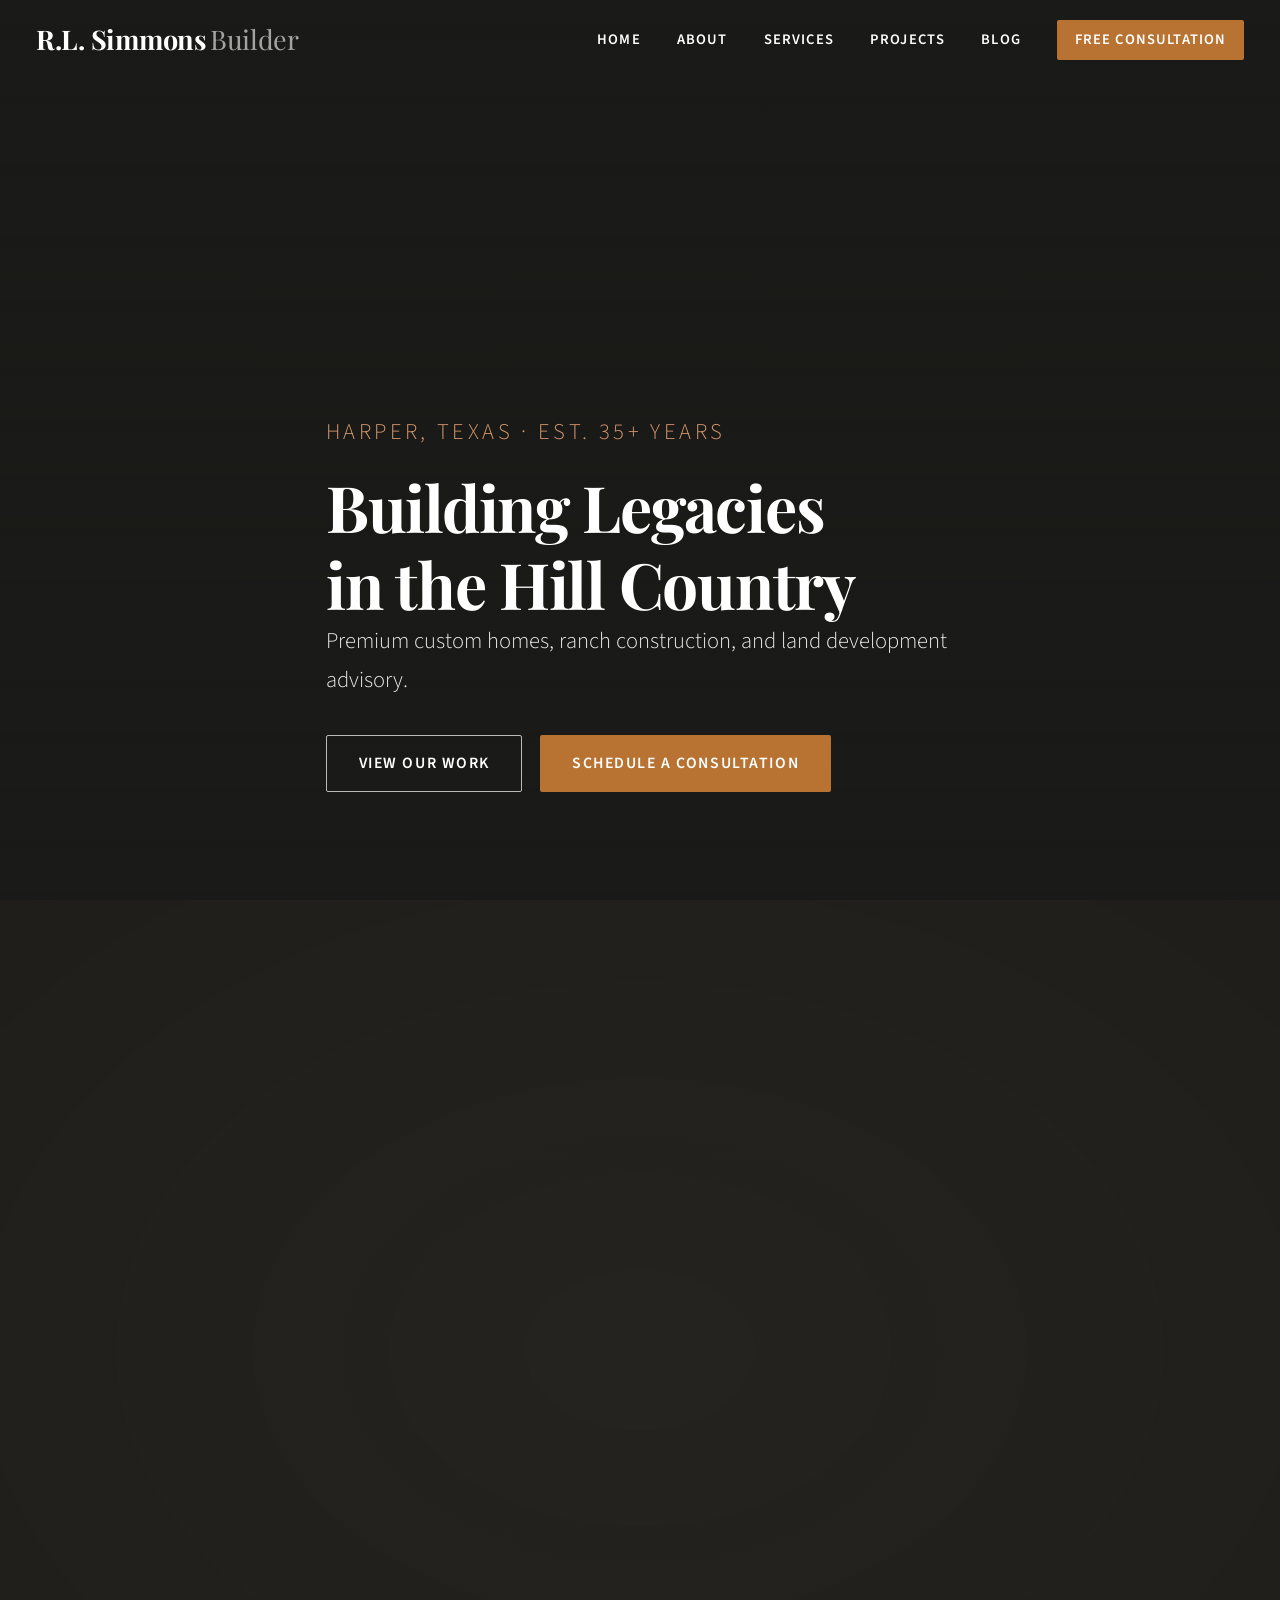
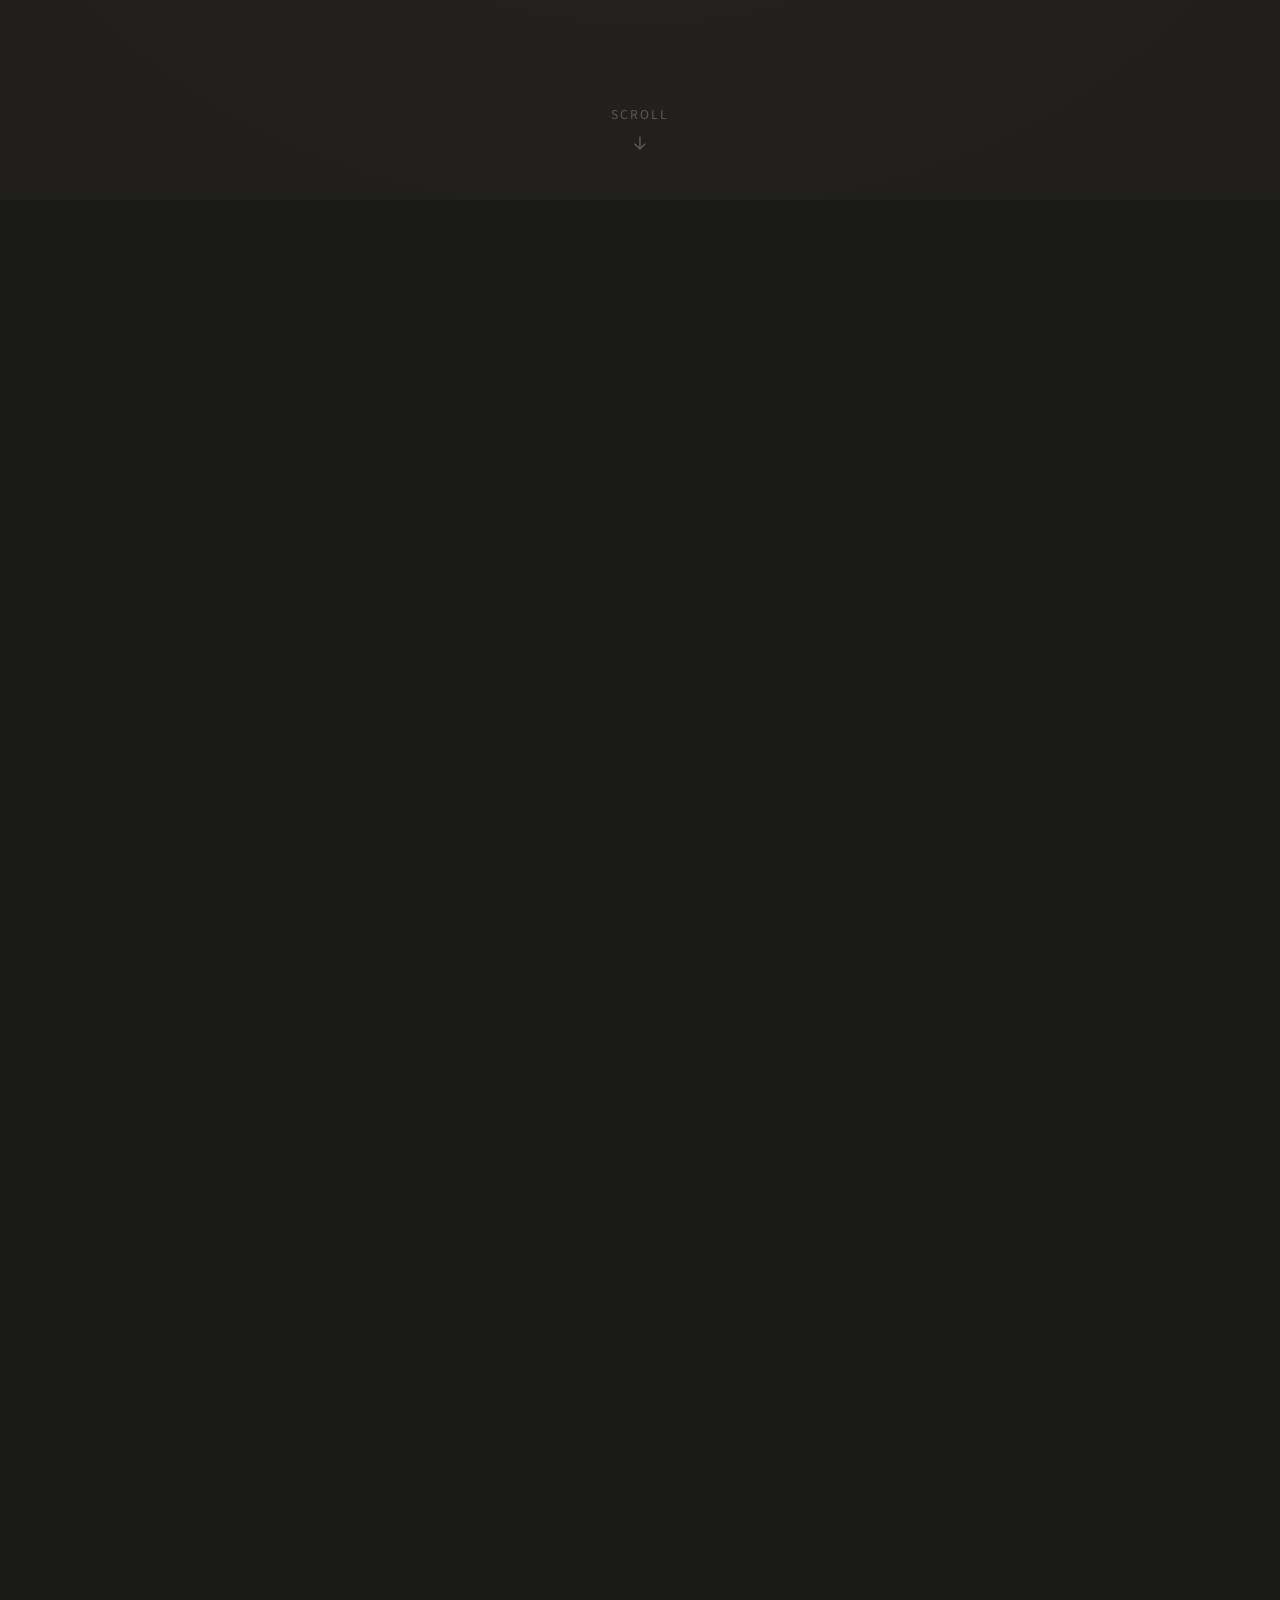
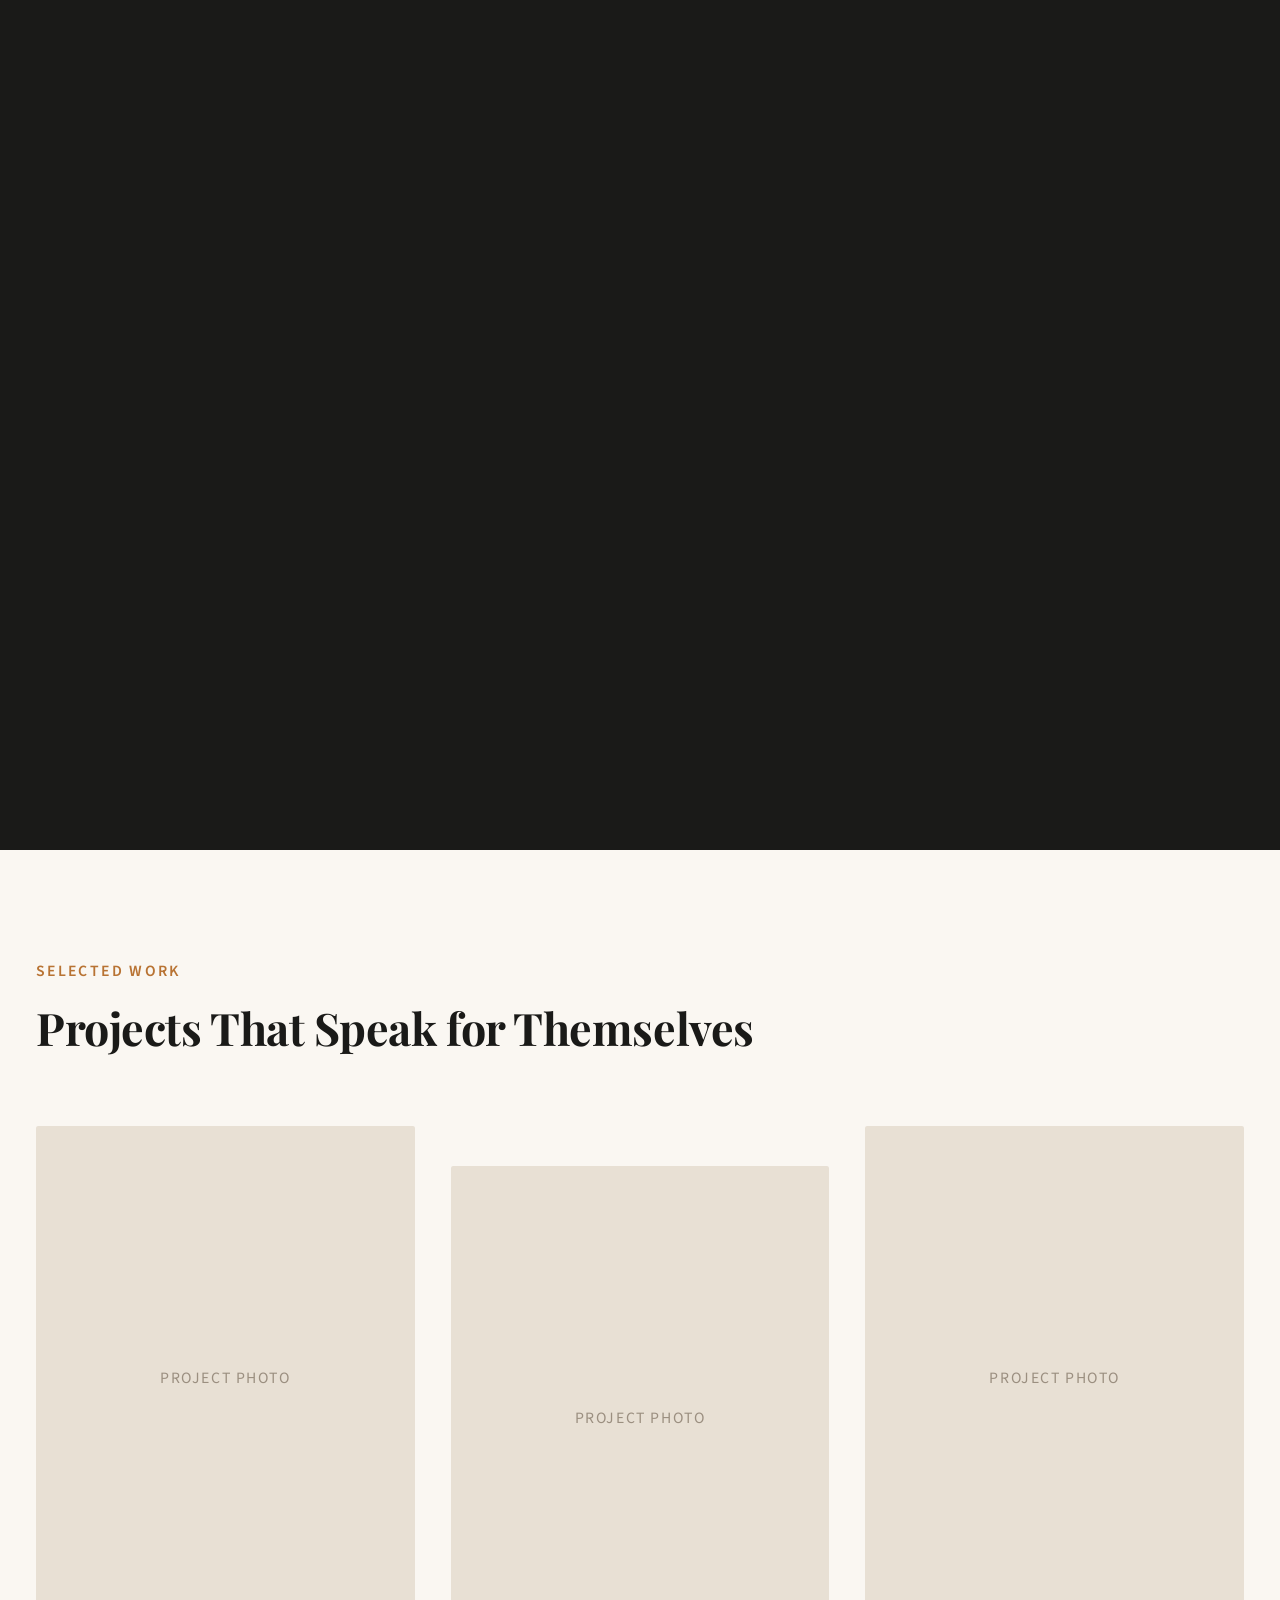
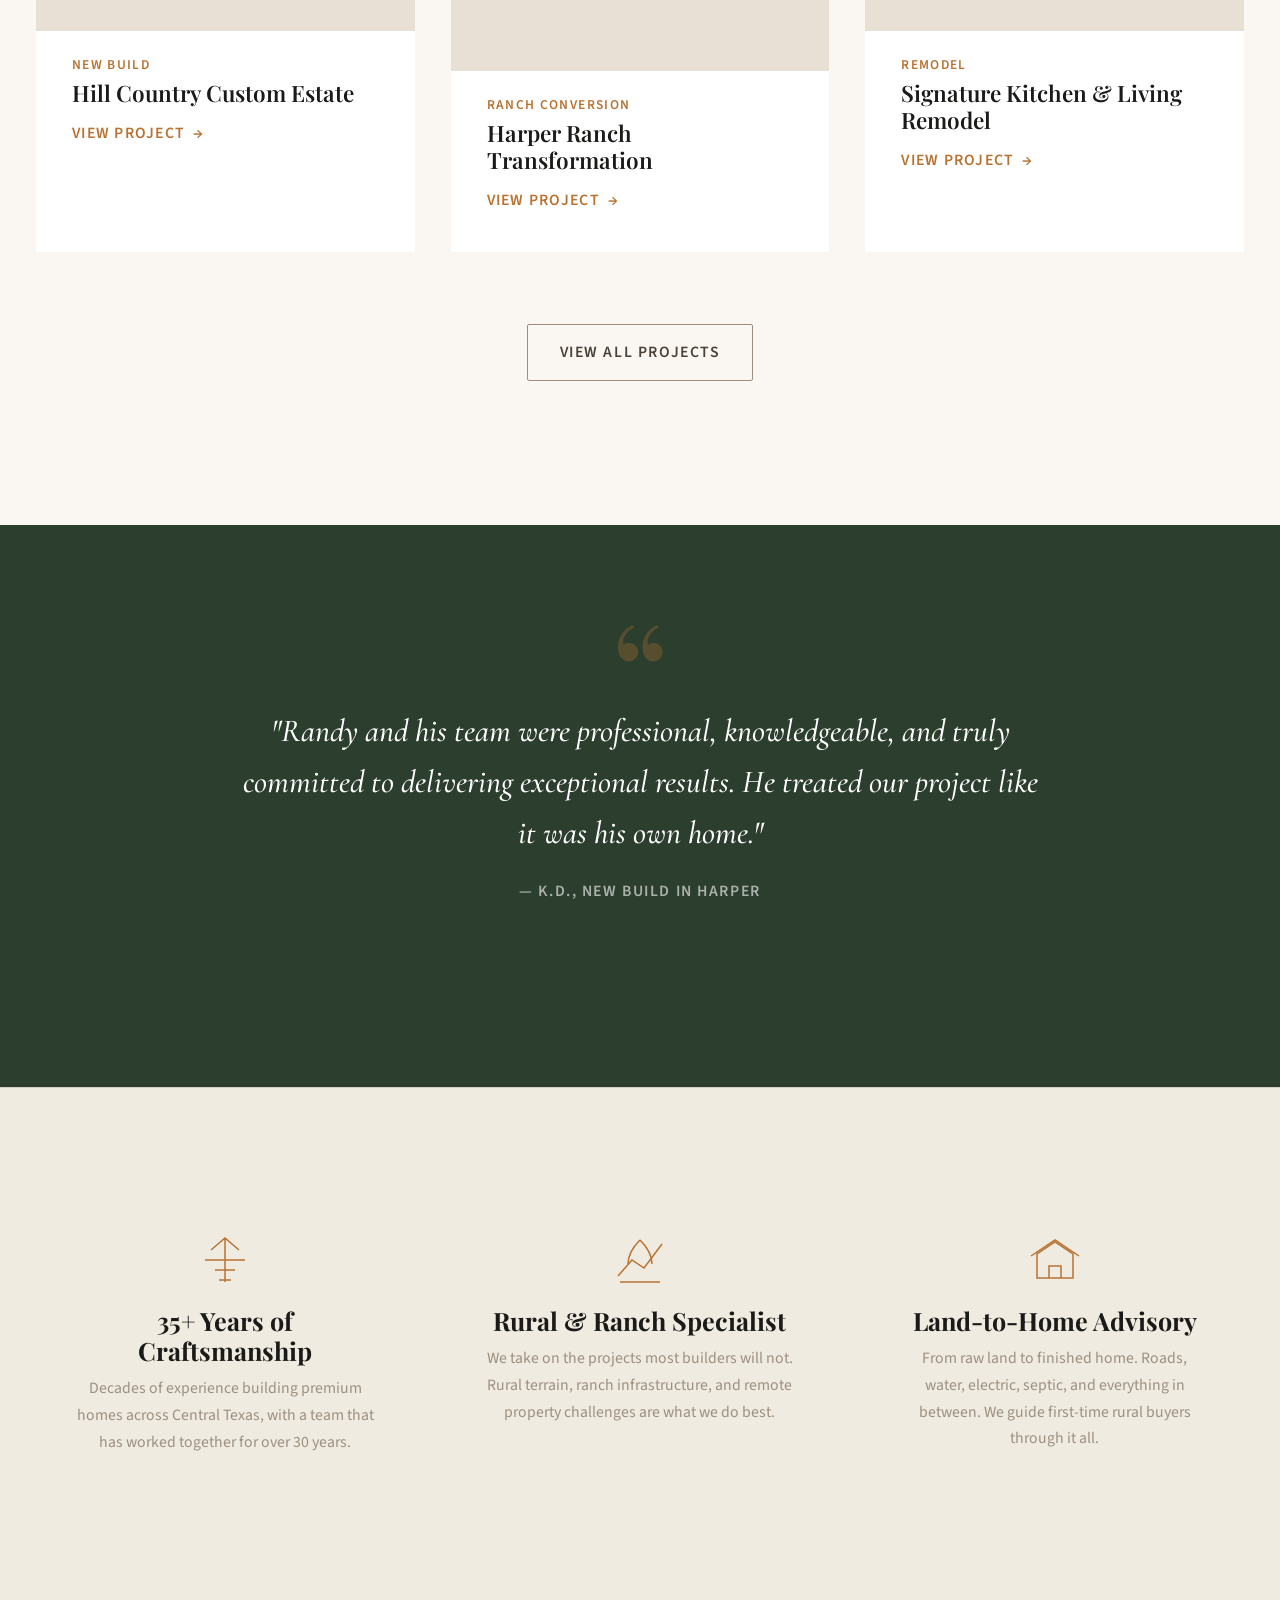
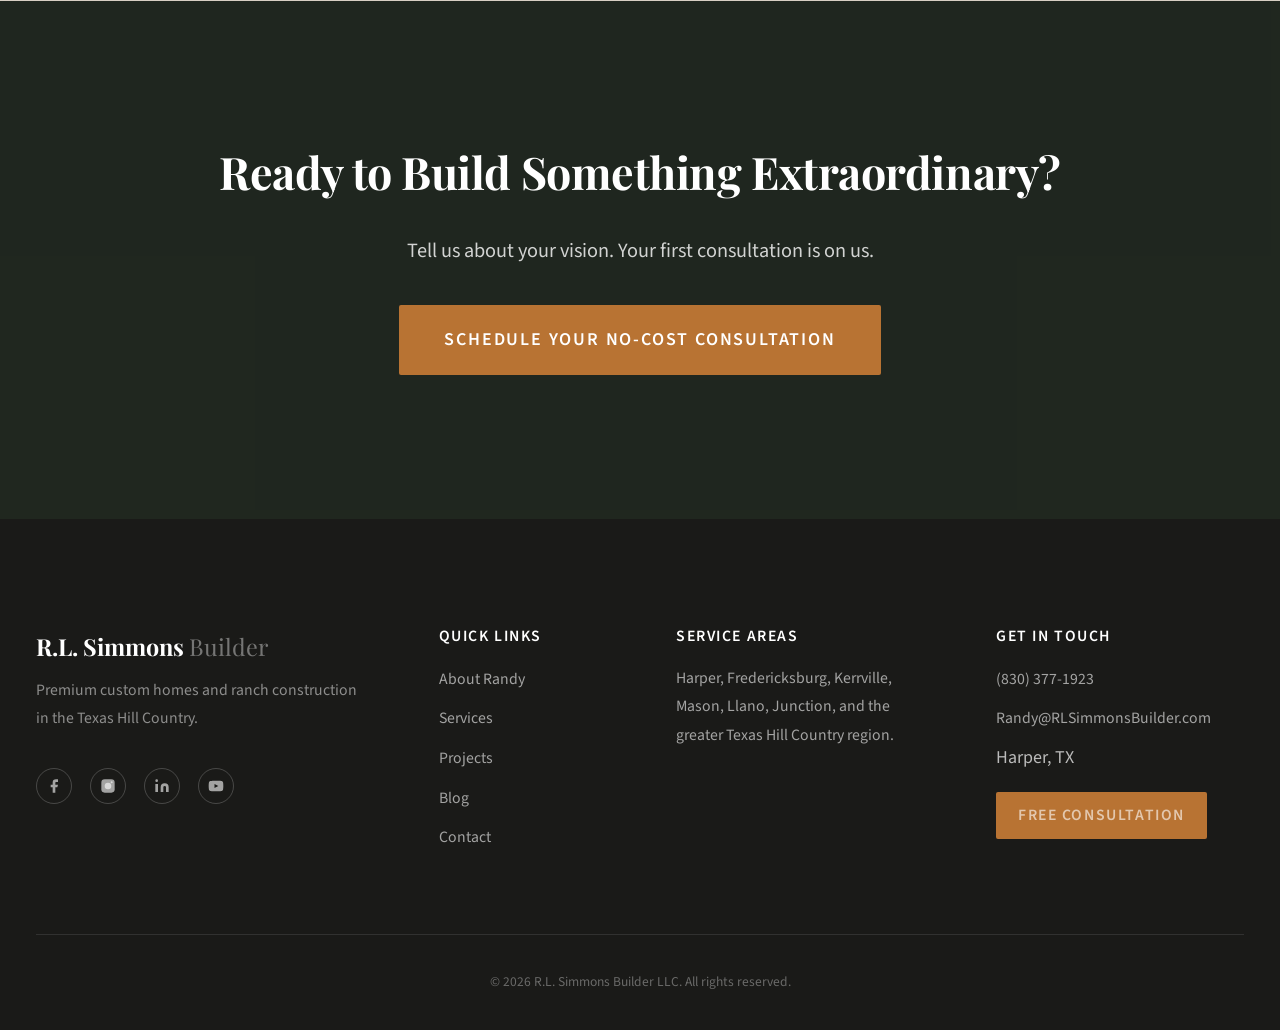
==== index.html @ aef72196 "Initial commit: Randy Simmons website" ====
<!DOCTYPE html>
<html lang="en">
<head>
  <meta charset="UTF-8">
  <meta name="viewport" content="width=device-width, initial-scale=1.0">
  <title>R.L. Simmons Builder | Premium Custom Homes in the Texas Hill Country</title>
  <meta name="description" content="R.L. Simmons Builder crafts premium custom homes, ranch construction, and land development in the Texas Hill Country. 35+ years of trusted craftsmanship. Schedule your free consultation.">

  <!-- CSS -->
  <link rel="stylesheet" href="css/variables.css">
  <link rel="stylesheet" href="css/layout.css">
  <link rel="stylesheet" href="css/components.css">
  <link rel="stylesheet" href="css/animations.css">
  <link rel="stylesheet" href="css/pages/home.css">
</head>
<body>

  <!-- Skip Link -->
  <a href="#main" class="skip-link">Skip to main content</a>

  <!-- ========== HEADER ========== -->
  <header class="site-header">
    <div class="header-inner">
      <a class="wordmark" href="index.html">R.L. Simmons<span class="wordmark-suffix">Builder</span></a>
      <nav class="main-nav" id="main-nav">
        <a href="index.html">Home</a>
        <a href="about.html">About</a>
        <a href="services.html">Services</a>
        <a href="projects.html">Projects</a>
        <a href="blog.html">Blog</a>
        <a href="contact.html" class="nav-cta">Free Consultation</a>
      </nav>
      <button class="hamburger" id="hamburger" aria-label="Menu">
        <span></span><span></span><span></span>
      </button>
    </div>
  </header>

  <!-- ========== MAIN ========== -->
  <main id="main">

    <!-- === HERO === -->
    <section class="hero hero--parallax" style="background-image: url('images/hero/home-hero.jpg'); background-color: var(--charcoal);">
      <div class="hero__overlay"></div>
      <div class="hero__content container">
        <p class="eyebrow hero-animate hero-animate--1">Harper, Texas · Est. 35+ Years</p>
        <h1 class="hero-animate hero-animate--2">Building Legacies<br>in the Hill Country</h1>
        <p class="hero-animate hero-animate--3">Premium custom homes, ranch construction, and land development advisory.</p>
        <div class="flex flex--gap-sm hero-animate hero-animate--4" style="margin-top: var(--space-md);">
          <a href="projects.html" class="btn btn--outline">View Our Work</a>
          <a href="contact.html" class="btn btn--primary">Schedule a Consultation</a>
        </div>
      </div>
    </section>

    <!-- === QUESTION SCROLL === -->
    <section class="questions-scroll">
      <div class="questions-scroll__sticky">
        <div class="questions-scroll__bg" style="background-image: url('images/hero/landscape.jpg'); background-color: var(--aged-iron);"></div>
        <div class="questions-scroll__overlay"></div>

        <!-- Question 1 -->
        <div class="question-item">
          <span class="question-item__label">For the Homeowner</span>
          <p class="question-item__text">Do you need a custom home built in the Kerrville or Fredericksburg area that captures your personal vision and Hill Country character?</p>
        </div>

        <!-- Question 2 -->
        <div class="question-item">
          <span class="question-item__label">For the Ranch Owner</span>
          <p class="question-item__text">Are you searching for a builder who understands and thrives on the challenges of rural and ranch construction?</p>
        </div>

        <!-- Question 3 -->
        <div class="question-item">
          <span class="question-item__label">For the Visionary</span>
          <p class="question-item__text">Do you need to convert existing ranch or rural structures into a personal style statement without losing the character of your property?</p>
        </div>

        <!-- Question 4 -->
        <div class="question-item">
          <span class="question-item__label">For the First-Time Buyer</span>
          <p class="question-item__text">Are you needing someone to walk with you through the entire process of land development, from roads and water to the home itself?</p>
        </div>

        <!-- Question 5 -->
        <div class="question-item">
          <span class="question-item__label">For the Unconventional</span>
          <p class="question-item__text">Do you need someone with the vision and skill to work with unique construction materials and integrate your home into the native landscape?</p>
        </div>

        <!-- Final CTA -->
        <div class="question-item question-item--cta">
          <p class="question-item__text">If you said yes to any of these, you need to talk to Randy.</p>
          <a href="contact.html" class="btn btn--primary btn--lg">Schedule Your Free Consultation</a>
        </div>

        <!-- Scroll hint (visible at start) -->
        <div class="questions-scroll__hint">
          <span>Scroll</span>
          <svg width="20" height="20" viewBox="0 0 20 20" fill="none">
            <path d="M10 4 L10 16 M5 11 L10 16 L15 11" stroke="rgba(255,255,255,0.5)" stroke-width="1.5" stroke-linecap="round" stroke-linejoin="round"/>
          </svg>
        </div>
      </div>
    </section>

    <!-- === FEATURED PROJECTS === -->
    <section class="featured-projects section" style="background: var(--warm-white);">
      <div class="container">
        <p class="eyebrow reveal">Selected Work</p>
        <h2 class="reveal reveal-delay-1" style="margin-top: 0.3em;">Projects That Speak for Themselves</h2>

        <div class="featured-projects__grid">
          <!-- Project 1 -->
          <a href="projects.html" class="card featured-project-card reveal reveal-delay-1">
            <div class="card__image img-zoom">
              <div class="placeholder-img" style="aspect-ratio: 3/4;">Project Photo</div>
            </div>
            <div class="card__body">
              <span class="card__label">New Build</span>
              <h3 class="card__title">Hill Country Custom Estate</h3>
              <span class="link-arrow">View Project</span>
            </div>
          </a>

          <!-- Project 2 -->
          <a href="projects.html" class="card featured-project-card reveal reveal-delay-2">
            <div class="card__image img-zoom">
              <div class="placeholder-img" style="aspect-ratio: 3/4;">Project Photo</div>
            </div>
            <div class="card__body">
              <span class="card__label">Ranch Conversion</span>
              <h3 class="card__title">Harper Ranch Transformation</h3>
              <span class="link-arrow">View Project</span>
            </div>
          </a>

          <!-- Project 3 -->
          <a href="projects.html" class="card featured-project-card reveal reveal-delay-3">
            <div class="card__image img-zoom">
              <div class="placeholder-img" style="aspect-ratio: 3/4;">Project Photo</div>
            </div>
            <div class="card__body">
              <span class="card__label">Remodel</span>
              <h3 class="card__title">Signature Kitchen &amp; Living Remodel</h3>
              <span class="link-arrow">View Project</span>
            </div>
          </a>
        </div>

        <div class="text-center" style="margin-top: var(--space-lg);">
          <a href="projects.html" class="btn btn--outline-dark">View All Projects</a>
        </div>
      </div>
    </section>

    <!-- === TESTIMONIAL === -->
    <section class="section section--moss">
      <div class="container">
        <div class="pull-quote reveal">
          <blockquote>"Randy and his team were professional, knowledgeable, and truly committed to delivering exceptional results. He treated our project like it was his own home."</blockquote>
          <cite>— K.D., New Build in Harper</cite>
        </div>
      </div>
    </section>

    <!-- === TRUST SIGNALS === -->
    <section class="trust-section section--parchment">
      <div class="container">
        <div class="grid grid--3">

          <div class="trust-item reveal">
            <div class="trust-item__icon">
              <svg viewBox="0 0 56 56" xmlns="http://www.w3.org/2000/svg">
                <path d="M28 6 L28 50 M14 18 L28 6 L42 18 M8 28 L48 28 M18 38 L38 38 M22 48 L34 48"/>
              </svg>
            </div>
            <h4>35+ Years of Craftsmanship</h4>
            <p>Decades of experience building premium homes across Central Texas, with a team that has worked together for over 30 years.</p>
          </div>

          <div class="trust-item reveal reveal-delay-1">
            <div class="trust-item__icon">
              <svg viewBox="0 0 56 56" xmlns="http://www.w3.org/2000/svg">
                <path d="M6 44 L20 28 L32 36 L50 12 M8 50 L48 50 M28 8 Q16 20 16 32 M28 8 Q40 20 40 32"/>
              </svg>
            </div>
            <h4>Rural &amp; Ranch Specialist</h4>
            <p>We take on the projects most builders will not. Rural terrain, ranch infrastructure, and remote property challenges are what we do best.</p>
          </div>

          <div class="trust-item reveal reveal-delay-2">
            <div class="trust-item__icon">
              <svg viewBox="0 0 56 56" xmlns="http://www.w3.org/2000/svg">
                <path d="M10 46 L10 22 L28 10 L46 22 L46 46 Z M22 46 L22 34 L34 34 L34 46 M4 24 L28 8 L52 24"/>
              </svg>
            </div>
            <h4>Land-to-Home Advisory</h4>
            <p>From raw land to finished home. Roads, water, electric, septic, and everything in between. We guide first-time rural buyers through it all.</p>
          </div>

        </div>
      </div>
    </section>

    <!-- === FINAL CTA === -->
    <section class="parallax-section home-cta" style="background-image: url('images/hero/cta-bg.jpg'); background-color: var(--deep-moss);">
      <div class="parallax-section__overlay"></div>
      <div class="parallax-section__content container reveal">
        <h2>Ready to Build Something Extraordinary?</h2>
        <p style="color: rgba(255,255,255,0.8); margin-bottom: var(--space-md); font-size: var(--text-lg);">Tell us about your vision. Your first consultation is on us.</p>
        <a href="contact.html" class="btn btn--primary btn--lg">Schedule Your No-Cost Consultation</a>
      </div>
    </section>

  </main>

  <!-- ========== FOOTER ========== -->
  <footer class="site-footer">
    <div class="container">
      <div class="footer-grid">

        <!-- Col 1: Brand -->
        <div class="footer-col">
          <div class="footer-wordmark">R.L. Simmons <span>Builder</span></div>
          <p class="footer-tagline">Premium custom homes and ranch construction in the Texas Hill Country.</p>
          <div class="social-links">
            <a href="#" aria-label="Facebook">
              <svg viewBox="0 0 24 24"><path d="M18 2h-3a5 5 0 00-5 5v3H7v4h3v8h4v-8h3l1-4h-4V7a1 1 0 011-1h3z"/></svg>
            </a>
            <a href="#" aria-label="Instagram">
              <svg viewBox="0 0 24 24"><rect x="2" y="2" width="20" height="20" rx="5"/><circle cx="12" cy="12" r="5"/><circle cx="17.5" cy="6.5" r="1.5"/></svg>
            </a>
            <a href="#" aria-label="LinkedIn">
              <svg viewBox="0 0 24 24"><path d="M16 8a6 6 0 016 6v7h-4v-7a2 2 0 00-4 0v7h-4v-7a6 6 0 016-6zM2 9h4v12H2zM4 2a2 2 0 110 4 2 2 0 010-4z"/></svg>
            </a>
            <a href="#" aria-label="YouTube">
              <svg viewBox="0 0 24 24"><path d="M22.54 6.42a2.78 2.78 0 00-1.94-2C18.88 4 12 4 12 4s-6.88 0-8.6.46a2.78 2.78 0 00-1.94 2A29 29 0 001 12a29 29 0 00.46 5.58 2.78 2.78 0 001.94 2C5.12 20 12 20 12 20s6.88 0 8.6-.46a2.78 2.78 0 001.94-2A29 29 0 0023 12a29 29 0 00-.46-5.58zM9.75 15.02V8.98L15.5 12l-5.75 3.02z"/></svg>
            </a>
          </div>
        </div>

        <!-- Col 2: Quick Links -->
        <div class="footer-col">
          <h4>Quick Links</h4>
          <ul>
            <li><a href="about.html">About Randy</a></li>
            <li><a href="services.html">Services</a></li>
            <li><a href="projects.html">Projects</a></li>
            <li><a href="blog.html">Blog</a></li>
            <li><a href="contact.html">Contact</a></li>
          </ul>
        </div>

        <!-- Col 3: Service Areas -->
        <div class="footer-col">
          <h4>Service Areas</h4>
          <p>Harper, Fredericksburg, Kerrville, Mason, Llano, Junction, and the greater Texas Hill Country region.</p>
        </div>

        <!-- Col 4: Contact -->
        <div class="footer-col">
          <h4>Get in Touch</h4>
          <ul>
            <li><a href="tel:8303771923">(830) 377-1923</a></li>
            <li><a href="mailto:Randy@RLSimmonsBuilder.com">Randy@RLSimmonsBuilder.com</a></li>
            <li>Harper, TX</li>
          </ul>
          <div style="margin-top: var(--space-sm);">
            <a href="contact.html" class="btn btn--primary btn--sm">Free Consultation</a>
          </div>
        </div>

      </div>

      <div class="footer-bottom">
        <p>&copy; 2026 R.L. Simmons Builder LLC. All rights reserved.</p>
      </div>
    </div>
  </footer>

  <!-- Scripts -->
  <script src="js/main.js"></script>
</body>
</html>
---- css/variables.css ----
/* ============================================
   R.L. SIMMONS BUILDER — Design Tokens & Base
   ============================================ */

/* --- Google Fonts Import --- */
@import url('https://fonts.googleapis.com/css2?family=Playfair+Display:ital,wght@0,400;0,600;0,700;0,800;1,400;1,700&family=Source+Sans+3:ital,wght@0,300;0,400;0,600;0,700;1,400&family=Cormorant+Garamond:ital,wght@0,400;0,500;0,600;1,400;1,500;1,600&display=swap');

/* --- Color Palette --- */
:root {
  --deep-moss:     #2C3E2D;
  --deep-moss-rgb: 44, 62, 45;
  --limestone:     #E8E0D4;
  --limestone-rgb: 232, 224, 212;
  --aged-iron:     #4A4238;
  --aged-iron-rgb: 74, 66, 56;
  --copper:        #B87333;
  --copper-light:  #D4956B;
  --copper-rgb:    184, 115, 51;
  --warm-white:    #FAF7F2;
  --warm-white-rgb:250, 247, 242;
  --creek-stone:   #9B8F80;
  --creek-stone-rgb:155, 143, 128;
  --charcoal:      #1A1A18;
  --charcoal-rgb:  26, 26, 24;
  --sage:          #7A8B6F;
  --parchment:     #F0EBE0;
  --parchment-rgb: 240, 235, 224;

  /* --- Typography --- */
  --font-display: 'Playfair Display', Georgia, serif;
  --font-body:    'Source Sans 3', 'Segoe UI', sans-serif;
  --font-accent:  'Cormorant Garamond', Georgia, serif;

  --text-base:    18px;
  --text-sm:      0.875rem;
  --text-xs:      0.75rem;
  --text-lg:      1.125rem;
  --text-xl:      1.25rem;
  --line-height:  1.7;

  /* --- Spacing --- */
  --space-xs:   0.5rem;
  --space-sm:   1rem;
  --space-md:   2rem;
  --space-lg:   4rem;
  --space-xl:   6rem;
  --space-2xl:  8rem;

  /* --- Layout --- */
  --container-max: 1280px;
  --container-narrow: 900px;
  --header-height: 80px;

  /* --- Transitions --- */
  --ease-out:    cubic-bezier(0.25, 0.46, 0.45, 0.94);
  --ease-in-out: cubic-bezier(0.42, 0, 0.58, 1);
  --transition-fast:   0.2s var(--ease-out);
  --transition-medium: 0.4s var(--ease-out);
  --transition-slow:   0.7s var(--ease-out);

  /* --- Borders & Shadows --- */
  --border-subtle: 1px solid rgba(var(--creek-stone-rgb), 0.3);
  --shadow-sm:  0 2px 8px rgba(var(--charcoal-rgb), 0.06);
  --shadow-md:  0 4px 20px rgba(var(--charcoal-rgb), 0.1);
  --shadow-lg:  0 8px 40px rgba(var(--charcoal-rgb), 0.15);
}

/* --- CSS Reset --- */
*, *::before, *::after {
  box-sizing: border-box;
  margin: 0;
  padding: 0;
}

html {
  font-size: var(--text-base);
  scroll-behavior: smooth;
  -webkit-font-smoothing: antialiased;
  -moz-osx-font-smoothing: grayscale;
}

body {
  font-family: var(--font-body);
  font-weight: 400;
  line-height: var(--line-height);
  color: var(--aged-iron);
  background-color: var(--warm-white);
  overflow-x: hidden;
}

body.nav-open,
body.modal-open {
  overflow: hidden;
}

img {
  max-width: 100%;
  height: auto;
  display: block;
}

a {
  color: inherit;
  text-decoration: none;
}

button {
  font-family: inherit;
  cursor: pointer;
  border: none;
  background: none;
}

ul, ol {
  list-style: none;
}

/* --- Base Typography --- */
h1, h2, h3, h4 {
  font-family: var(--font-display);
  font-weight: 700;
  line-height: 1.2;
  color: var(--charcoal);
}

h1 {
  font-size: clamp(2.5rem, 5vw, 4.5rem);
  letter-spacing: -0.02em;
}

h2 {
  font-size: clamp(1.8rem, 3.5vw, 3rem);
  letter-spacing: -0.01em;
}

h3 {
  font-size: clamp(1.3rem, 2.5vw, 1.8rem);
}

h4 {
  font-size: clamp(1.1rem, 2vw, 1.4rem);
}

p {
  margin-bottom: 1em;
}

p:last-child {
  margin-bottom: 0;
}

.eyebrow {
  font-family: var(--font-body);
  font-size: var(--text-sm);
  font-weight: 600;
  text-transform: uppercase;
  letter-spacing: 0.15em;
  color: var(--copper);
}

.accent-text {
  font-family: var(--font-accent);
  font-style: italic;
  font-weight: 500;
}

/* --- Selection --- */
::selection {
  background-color: rgba(var(--copper-rgb), 0.2);
  color: var(--charcoal);
}

/* --- Scrollbar (webkit) --- */
::-webkit-scrollbar {
  width: 8px;
}

::-webkit-scrollbar-track {
  background: var(--parchment);
}

::-webkit-scrollbar-thumb {
  background: var(--creek-stone);
  border-radius: 4px;
}

::-webkit-scrollbar-thumb:hover {
  background: var(--aged-iron);
}

/* --- Skip Link (accessibility) --- */
.skip-link {
  position: absolute;
  top: -100%;
  left: 50%;
  transform: translateX(-50%);
  background: var(--deep-moss);
  color: white;
  padding: var(--space-xs) var(--space-sm);
  z-index: 10000;
  font-size: var(--text-sm);
  border-radius: 0 0 4px 4px;
}

.skip-link:focus {
  top: 0;
}

@media (max-width: 767px) {
  :root {
    --text-base: 16px;
    --header-height: 64px;
  }
}
---- css/layout.css ----
/* ============================================
   R.L. SIMMONS BUILDER — Layout System
   ============================================ */

/* --- Containers --- */
.container {
  width: 100%;
  max-width: var(--container-max);
  margin: 0 auto;
  padding: 0 var(--space-md);
}

.container--narrow {
  max-width: var(--container-narrow);
}

/* --- Section Spacing --- */
.section {
  padding: var(--space-xl) 0;
}

.section--lg {
  padding: var(--space-2xl) 0;
}

.section--parchment {
  background-color: var(--parchment);
}

.section--moss {
  background-color: var(--deep-moss);
  color: white;
}

.section--moss h2,
.section--moss h3,
.section--moss h4 {
  color: white;
}

.section--moss .eyebrow {
  color: var(--copper-light);
}

.section--charcoal {
  background-color: var(--charcoal);
  color: rgba(255, 255, 255, 0.85);
}

.section--charcoal h2,
.section--charcoal h3 {
  color: white;
}

/* --- Grid --- */
.grid {
  display: grid;
  gap: var(--space-md);
}

.grid--2 {
  grid-template-columns: 1fr;
}

.grid--3 {
  grid-template-columns: 1fr;
}

.grid--4 {
  grid-template-columns: 1fr;
}

@media (min-width: 768px) {
  .grid--2 {
    grid-template-columns: repeat(2, 1fr);
  }

  .grid--3 {
    grid-template-columns: repeat(2, 1fr);
  }

  .grid--4 {
    grid-template-columns: repeat(2, 1fr);
  }
}

@media (min-width: 1024px) {
  .grid--3 {
    grid-template-columns: repeat(3, 1fr);
  }

  .grid--4 {
    grid-template-columns: repeat(4, 1fr);
  }
}

/* --- Flex Utilities --- */
.flex {
  display: flex;
}

.flex--center {
  align-items: center;
  justify-content: center;
}

.flex--between {
  align-items: center;
  justify-content: space-between;
}

.flex--gap-sm {
  gap: var(--space-sm);
}

.flex--gap-md {
  gap: var(--space-md);
}

/* --- Two-Column Layout (alternating content) --- */
.split {
  display: grid;
  grid-template-columns: 1fr;
  gap: var(--space-lg);
  align-items: center;
}

@media (min-width: 768px) {
  .split {
    grid-template-columns: 1fr 1fr;
  }

  .split--reverse .split__media {
    order: 2;
  }

  .split--reverse .split__content {
    order: 1;
  }

  .split--55-45 {
    grid-template-columns: 55% 1fr;
  }

  .split--45-55 {
    grid-template-columns: 1fr 55%;
  }
}

.split__media {
  position: relative;
  overflow: hidden;
}

.split__content {
  padding: var(--space-md) 0;
}

/* --- Hero Sections --- */
.hero {
  position: relative;
  display: flex;
  align-items: flex-end;
  min-height: 100vh;
  padding: var(--space-2xl) 0 var(--space-xl);
  background-size: cover;
  background-position: center;
  background-repeat: no-repeat;
  overflow: hidden;
}

.hero--short {
  min-height: 60vh;
}

.hero--shorter {
  min-height: 50vh;
}

.hero--shortest {
  min-height: 40vh;
  align-items: center;
}

.hero__overlay {
  position: absolute;
  inset: 0;
  background: linear-gradient(
    to bottom,
    rgba(var(--charcoal-rgb), 0.1) 0%,
    rgba(var(--charcoal-rgb), 0.3) 40%,
    rgba(var(--charcoal-rgb), 0.7) 100%
  );
  z-index: 1;
}

.hero__content {
  position: relative;
  z-index: 2;
  max-width: 700px;
}

.hero__content h1,
.hero__content h2 {
  color: white;
}

.hero__content p {
  color: rgba(255, 255, 255, 0.9);
  font-size: var(--text-xl);
  font-weight: 300;
}

.hero__content .eyebrow {
  color: var(--copper-light);
  margin-bottom: var(--space-sm);
}

/* Parallax on desktop only */
@media (min-width: 768px) {
  .hero--parallax {
    background-attachment: fixed;
  }
}

/* --- Decorative Divider --- */
.divider {
  display: flex;
  align-items: center;
  justify-content: center;
  padding: var(--space-lg) 0;
}

.divider::before,
.divider::after {
  content: '';
  flex: 1;
  height: 1px;
  background: var(--creek-stone);
  opacity: 0.3;
}

.divider__diamond {
  width: 8px;
  height: 8px;
  background: var(--copper);
  transform: rotate(45deg);
  margin: 0 var(--space-sm);
  flex-shrink: 0;
}

/* --- Text Alignment --- */
.text-center { text-align: center; }
.text-left   { text-align: left; }

/* --- Max Width Utilities --- */
.max-w-narrow { max-width: 600px; }
.max-w-medium { max-width: 800px; }
.mx-auto      { margin-left: auto; margin-right: auto; }

/* --- Spacing Utilities --- */
.mb-sm  { margin-bottom: var(--space-sm); }
.mb-md  { margin-bottom: var(--space-md); }
.mb-lg  { margin-bottom: var(--space-lg); }
.mt-md  { margin-top: var(--space-md); }
.mt-lg  { margin-top: var(--space-lg); }

/* --- Placeholder Image --- */
.placeholder-img {
  background-color: var(--limestone);
  display: flex;
  align-items: center;
  justify-content: center;
  color: var(--creek-stone);
  font-family: var(--font-body);
  font-size: var(--text-sm);
  text-transform: uppercase;
  letter-spacing: 0.1em;
  width: 100%;
}

.placeholder-img--portrait {
  aspect-ratio: 3 / 4;
}

.placeholder-img--landscape {
  aspect-ratio: 16 / 9;
}

.placeholder-img--square {
  aspect-ratio: 1 / 1;
}

.placeholder-img--hero {
  aspect-ratio: 21 / 9;
}
---- css/components.css ----
/* ============================================
   R.L. SIMMONS BUILDER — Components
   ============================================ */

/* ---- BUTTONS ---- */
.btn {
  display: inline-flex;
  align-items: center;
  gap: 0.5em;
  font-family: var(--font-body);
  font-size: var(--text-sm);
  font-weight: 600;
  text-transform: uppercase;
  letter-spacing: 0.1em;
  padding: 0.9em 2em;
  border-radius: 2px;
  transition: all var(--transition-fast);
  white-space: nowrap;
}

.btn--primary {
  background: var(--copper);
  color: white;
}

.btn--primary:hover {
  background: var(--copper-light);
  transform: translateY(-2px);
  box-shadow: var(--shadow-md);
}

.btn--outline {
  background: transparent;
  color: white;
  border: 1.5px solid rgba(255, 255, 255, 0.7);
}

.btn--outline:hover {
  background: rgba(255, 255, 255, 0.1);
  border-color: white;
  transform: translateY(-2px);
}

.btn--outline-dark {
  background: transparent;
  color: var(--aged-iron);
  border: 1.5px solid var(--creek-stone);
}

.btn--outline-dark:hover {
  border-color: var(--copper);
  color: var(--copper);
  transform: translateY(-2px);
}

.btn--moss {
  background: var(--deep-moss);
  color: white;
}

.btn--moss:hover {
  background: #3a5140;
  transform: translateY(-2px);
  box-shadow: var(--shadow-md);
}

.btn--sm {
  font-size: var(--text-xs);
  padding: 0.6em 1.4em;
}

.btn--lg {
  font-size: 1rem;
  padding: 1.1em 2.5em;
}

/* Arrow link */
.link-arrow {
  display: inline-flex;
  align-items: center;
  gap: 0.5em;
  font-family: var(--font-body);
  font-size: var(--text-sm);
  font-weight: 600;
  text-transform: uppercase;
  letter-spacing: 0.08em;
  color: var(--copper);
  transition: gap var(--transition-fast);
}

.link-arrow::after {
  content: '→';
  transition: transform var(--transition-fast);
}

.link-arrow:hover::after {
  transform: translateX(4px);
}

.link-arrow--white {
  color: white;
}

/* ---- NAVIGATION ---- */
.site-header {
  position: fixed;
  top: 0;
  left: 0;
  right: 0;
  z-index: 1000;
  transition: background-color 0.3s ease, box-shadow 0.3s ease;
}

.header-inner {
  display: flex;
  align-items: center;
  justify-content: space-between;
  max-width: var(--container-max);
  margin: 0 auto;
  padding: 0 var(--space-md);
  height: var(--header-height);
}

.wordmark {
  font-family: var(--font-display);
  font-size: 1.5rem;
  font-weight: 700;
  color: white;
  letter-spacing: -0.01em;
  transition: color 0.3s ease;
  z-index: 1001;
}

.wordmark-suffix {
  font-weight: 400;
  color: rgba(255, 255, 255, 0.6);
  margin-left: 0.15em;
  transition: color 0.3s ease;
}

/* Scrolled state */
.header-scrolled {
  background-color: var(--warm-white);
  box-shadow: var(--shadow-sm);
}

.header-scrolled .wordmark {
  color: var(--deep-moss);
}

.header-scrolled .wordmark-suffix {
  color: var(--creek-stone);
}

.header-scrolled .main-nav a {
  color: var(--aged-iron);
}

.header-scrolled .main-nav a:hover {
  color: var(--copper);
}

.header-scrolled .hamburger span {
  background: var(--aged-iron);
}

/* Nav links */
.main-nav {
  display: none;
  align-items: center;
  gap: 2rem;
}

.main-nav a {
  font-family: var(--font-body);
  font-size: 0.8125rem;
  font-weight: 600;
  text-transform: uppercase;
  letter-spacing: 0.08em;
  color: white;
  position: relative;
  transition: color var(--transition-fast);
}

.main-nav a:not(.nav-cta)::after {
  content: '';
  position: absolute;
  bottom: -4px;
  left: 50%;
  width: 0;
  height: 1.5px;
  background: var(--copper);
  transition: width 0.3s ease, left 0.3s ease;
}

.main-nav a:not(.nav-cta):hover::after {
  width: 100%;
  left: 0;
}

.nav-cta {
  background: var(--copper);
  color: white !important;
  padding: 0.5em 1.2em;
  border-radius: 2px;
  font-size: 0.75rem;
  transition: background var(--transition-fast), transform var(--transition-fast);
}

.nav-cta:hover {
  background: var(--copper-light);
  transform: translateY(-1px);
}

/* Hamburger */
.hamburger {
  display: flex;
  flex-direction: column;
  gap: 5px;
  padding: 8px;
  z-index: 1001;
}

.hamburger span {
  display: block;
  width: 24px;
  height: 2px;
  background: white;
  transition: all 0.3s ease;
}

.hamburger.active span:nth-child(1) {
  transform: rotate(45deg) translate(5px, 5px);
}

.hamburger.active span:nth-child(2) {
  opacity: 0;
}

.hamburger.active span:nth-child(3) {
  transform: rotate(-45deg) translate(5px, -5px);
}

/* Mobile nav overlay */
.main-nav.open {
  display: flex;
  flex-direction: column;
  position: fixed;
  inset: 0;
  background: var(--charcoal);
  justify-content: center;
  align-items: center;
  gap: 2.5rem;
  z-index: 1000;
}

.main-nav.open a {
  font-size: 1.25rem;
  color: white;
  letter-spacing: 0.12em;
}

.main-nav.open .nav-cta {
  margin-top: var(--space-sm);
  font-size: 0.9rem;
  padding: 0.7em 2em;
}

@media (min-width: 1024px) {
  .main-nav {
    display: flex;
  }

  .hamburger {
    display: none;
  }
}

/* ---- FOOTER ---- */
.site-footer {
  background: var(--charcoal);
  color: rgba(255, 255, 255, 0.7);
  padding: var(--space-xl) 0 var(--space-md);
}

.footer-grid {
  display: grid;
  grid-template-columns: 1fr;
  gap: var(--space-lg);
  margin-bottom: var(--space-lg);
}

@media (min-width: 768px) {
  .footer-grid {
    grid-template-columns: repeat(2, 1fr);
  }
}

@media (min-width: 1024px) {
  .footer-grid {
    grid-template-columns: 2fr 1fr 1.5fr 1.5fr;
  }
}

.footer-col h4 {
  font-family: var(--font-body);
  font-size: var(--text-sm);
  font-weight: 600;
  text-transform: uppercase;
  letter-spacing: 0.1em;
  color: white;
  margin-bottom: var(--space-sm);
}

.footer-col p,
.footer-col a {
  font-size: var(--text-sm);
  line-height: 1.8;
  color: rgba(255, 255, 255, 0.6);
}

.footer-col a:hover {
  color: var(--copper-light);
}

.footer-col ul li {
  margin-bottom: 0.5em;
}

.footer-wordmark {
  font-family: var(--font-display);
  font-size: 1.3rem;
  font-weight: 700;
  color: white;
  margin-bottom: var(--space-xs);
}

.footer-wordmark span {
  font-weight: 400;
  color: rgba(255, 255, 255, 0.4);
}

.footer-tagline {
  font-size: var(--text-sm) !important;
  color: rgba(255, 255, 255, 0.5) !important;
  margin-bottom: var(--space-md) !important;
}

/* Social icons */
.social-links {
  display: flex;
  gap: var(--space-sm);
}

.social-links a {
  display: flex;
  align-items: center;
  justify-content: center;
  width: 36px;
  height: 36px;
  border: 1px solid rgba(255, 255, 255, 0.2);
  border-radius: 50%;
  transition: all var(--transition-fast);
}

.social-links a:hover {
  border-color: var(--copper);
  background: rgba(var(--copper-rgb), 0.15);
}

.social-links svg {
  width: 16px;
  height: 16px;
  fill: rgba(255, 255, 255, 0.6);
  transition: fill var(--transition-fast);
}

.social-links a:hover svg {
  fill: var(--copper-light);
}

/* Footer bottom */
.footer-bottom {
  border-top: 1px solid rgba(255, 255, 255, 0.1);
  padding-top: var(--space-md);
  text-align: center;
}

.footer-bottom p {
  font-size: var(--text-xs);
  color: rgba(255, 255, 255, 0.35);
}

/* ---- CARDS ---- */
.card {
  position: relative;
  overflow: hidden;
  background: white;
  border-radius: 2px;
  transition: transform var(--transition-medium), box-shadow var(--transition-medium);
}

.card:hover {
  transform: translateY(-4px);
  box-shadow: var(--shadow-lg);
}

.card__image {
  position: relative;
  overflow: hidden;
}

.card__image img,
.card__image .placeholder-img {
  transition: transform 0.6s var(--ease-out);
}

.card:hover .card__image img,
.card:hover .card__image .placeholder-img {
  transform: scale(1.03);
}

.card__body {
  padding: var(--space-sm) var(--space-md) var(--space-md);
}

.card__label {
  font-family: var(--font-body);
  font-size: var(--text-xs);
  font-weight: 600;
  text-transform: uppercase;
  letter-spacing: 0.1em;
  color: var(--copper);
  margin-bottom: 0.25em;
}

.card__title {
  font-family: var(--font-display);
  font-size: 1.25rem;
  font-weight: 600;
  margin-bottom: 0.5em;
}

/* ---- FORMS ---- */
.form-group {
  margin-bottom: var(--space-sm);
}

.form-group label {
  display: block;
  font-size: var(--text-sm);
  font-weight: 600;
  text-transform: uppercase;
  letter-spacing: 0.05em;
  color: var(--aged-iron);
  margin-bottom: 0.4em;
}

.form-group input,
.form-group select,
.form-group textarea {
  width: 100%;
  font-family: var(--font-body);
  font-size: 1rem;
  padding: 0.8em 1em;
  border: 1.5px solid rgba(var(--creek-stone-rgb), 0.4);
  border-radius: 2px;
  background: white;
  color: var(--aged-iron);
  transition: border-color var(--transition-fast), box-shadow var(--transition-fast);
}

.form-group input:focus,
.form-group select:focus,
.form-group textarea:focus {
  outline: none;
  border-color: var(--copper);
  box-shadow: 0 0 0 3px rgba(var(--copper-rgb), 0.1);
}

.form-group textarea {
  resize: vertical;
  min-height: 140px;
}

.form-group select {
  appearance: none;
  background-image: url("data:image/svg+xml,%3Csvg xmlns='http://www.w3.org/2000/svg' width='12' height='8' viewBox='0 0 12 8'%3E%3Cpath fill='%239B8F80' d='M6 8L0 0h12z'/%3E%3C/svg%3E");
  background-repeat: no-repeat;
  background-position: right 1em center;
  padding-right: 2.5em;
}

.form-row {
  display: grid;
  grid-template-columns: 1fr;
  gap: var(--space-sm);
}

@media (min-width: 768px) {
  .form-row {
    grid-template-columns: 1fr 1fr;
  }
}

.form-error {
  font-size: var(--text-xs);
  color: #c0392b;
  margin-top: 0.3em;
  display: none;
}

.form-group.error input,
.form-group.error select,
.form-group.error textarea {
  border-color: #c0392b;
}

.form-group.error .form-error {
  display: block;
}

.form-success {
  text-align: center;
  padding: var(--space-lg);
}

.form-success h3 {
  color: var(--deep-moss);
  margin-bottom: var(--space-xs);
}

/* ---- PULL QUOTE ---- */
.pull-quote {
  position: relative;
  text-align: center;
  padding: var(--space-lg) var(--space-md);
}

.pull-quote::before {
  content: '\201C';
  font-family: var(--font-display);
  font-size: 8rem;
  line-height: 0.5;
  color: var(--copper);
  opacity: 0.3;
  position: absolute;
  top: 0;
  left: 50%;
  transform: translateX(-50%);
}

.pull-quote blockquote {
  font-family: var(--font-accent);
  font-size: clamp(1.2rem, 2.5vw, 1.8rem);
  font-style: italic;
  font-weight: 500;
  line-height: 1.6;
  max-width: 800px;
  margin: 0 auto var(--space-sm);
}

.pull-quote cite {
  font-family: var(--font-body);
  font-size: var(--text-sm);
  font-style: normal;
  font-weight: 600;
  text-transform: uppercase;
  letter-spacing: 0.1em;
  color: var(--creek-stone);
}

.section--moss .pull-quote blockquote {
  color: white;
}

.section--moss .pull-quote cite {
  color: rgba(255, 255, 255, 0.6);
}

/* ---- TRUST ICONS ---- */
.trust-item {
  text-align: center;
  padding: var(--space-md);
}

.trust-item__icon {
  width: 56px;
  height: 56px;
  margin: 0 auto var(--space-sm);
}

.trust-item__icon svg {
  width: 100%;
  height: 100%;
  stroke: var(--copper);
  stroke-width: 1.5;
  fill: none;
}

.trust-item h4 {
  margin-bottom: var(--space-xs);
}

.trust-item p {
  font-size: var(--text-sm);
  color: var(--creek-stone);
}
---- css/animations.css ----
/* ============================================
   R.L. SIMMONS BUILDER — Animations
   ============================================ */

/* --- Scroll Reveal --- */
.reveal {
  opacity: 0;
  transform: translateY(30px);
  transition: opacity 0.7s ease, transform 0.7s ease;
}

.reveal.revealed {
  opacity: 1;
  transform: translateY(0);
}

.reveal-delay-1 { transition-delay: 0.15s; }
.reveal-delay-2 { transition-delay: 0.3s; }
.reveal-delay-3 { transition-delay: 0.45s; }
.reveal-delay-4 { transition-delay: 0.6s; }

/* Reveal from left */
.reveal--left {
  opacity: 0;
  transform: translateX(-40px);
  transition: opacity 0.7s ease, transform 0.7s ease;
}

.reveal--left.revealed {
  opacity: 1;
  transform: translateX(0);
}

/* Reveal from right */
.reveal--right {
  opacity: 0;
  transform: translateX(40px);
  transition: opacity 0.7s ease, transform 0.7s ease;
}

.reveal--right.revealed {
  opacity: 1;
  transform: translateX(0);
}

/* Reveal scale */
.reveal--scale {
  opacity: 0;
  transform: scale(0.95);
  transition: opacity 0.7s ease, transform 0.7s ease;
}

.reveal--scale.revealed {
  opacity: 1;
  transform: scale(1);
}

/* --- Hero Entrance Animation --- */
@keyframes heroFadeUp {
  from {
    opacity: 0;
    transform: translateY(25px);
  }
  to {
    opacity: 1;
    transform: translateY(0);
  }
}

.hero-animate {
  opacity: 0;
  animation: heroFadeUp 0.8s var(--ease-out) forwards;
}

.hero-animate--1 { animation-delay: 0.1s; }
.hero-animate--2 { animation-delay: 0.3s; }
.hero-animate--3 { animation-delay: 0.5s; }
.hero-animate--4 { animation-delay: 0.7s; }

/* --- Image Hover Zoom --- */
.img-zoom {
  overflow: hidden;
}

.img-zoom img,
.img-zoom .placeholder-img {
  transition: transform 0.6s var(--ease-out);
}

.img-zoom:hover img,
.img-zoom:hover .placeholder-img {
  transform: scale(1.03);
}

/* --- Button Hover Effects --- */
@keyframes pulseGlow {
  0%, 100% {
    box-shadow: 0 0 0 0 rgba(var(--copper-rgb), 0.3);
  }
  50% {
    box-shadow: 0 0 0 8px rgba(var(--copper-rgb), 0);
  }
}

/* --- Parallax CTA Section Image --- */
.parallax-section {
  position: relative;
  background-size: cover;
  background-position: center;
  background-repeat: no-repeat;
  padding: var(--space-2xl) 0;
}

@media (min-width: 768px) {
  .parallax-section {
    background-attachment: fixed;
  }
}

.parallax-section__overlay {
  position: absolute;
  inset: 0;
  background: rgba(var(--charcoal-rgb), 0.65);
}

.parallax-section__content {
  position: relative;
  z-index: 2;
  text-align: center;
}

.parallax-section__content h2 {
  color: white;
  margin-bottom: var(--space-md);
}

/* --- Decorative Frame (for about page portrait) --- */
.framed-image {
  position: relative;
  display: inline-block;
}

.framed-image::after {
  content: '';
  position: absolute;
  top: 15px;
  left: 15px;
  right: -15px;
  bottom: -15px;
  border: 2px solid var(--copper);
  z-index: -1;
}

/* --- Number Step Styling --- */
.step-number {
  font-family: var(--font-display);
  font-size: clamp(3rem, 5vw, 4.5rem);
  font-weight: 800;
  color: var(--copper);
  opacity: 0.35;
  line-height: 1;
  margin-bottom: var(--space-xs);
}

/* --- Grain Overlay (subtle texture) --- */
.grain-overlay::before {
  content: '';
  position: absolute;
  inset: 0;
  opacity: 0.04;
  pointer-events: none;
  background-image: url("data:image/svg+xml,%3Csvg viewBox='0 0 256 256' xmlns='http://www.w3.org/2000/svg'%3E%3Cfilter id='noise'%3E%3CfeTurbulence type='fractalNoise' baseFrequency='0.9' numOctaves='4' stitchTiles='stitch'/%3E%3C/filter%3E%3Crect width='100%25' height='100%25' filter='url(%23noise)'/%3E%3C/svg%3E");
  background-size: 200px 200px;
}

/* --- Smooth page transitions (on load) --- */
@keyframes pageIn {
  from { opacity: 0; }
  to   { opacity: 1; }
}

body {
  animation: pageIn 0.5s ease forwards;
}
---- css/pages/home.css ----
/* ============================================
   R.L. SIMMONS BUILDER — Home Page
   ============================================ */

/* --- Question Scroll Section --- */
.questions-scroll {
  position: relative;
  height: 350vh;
  background: var(--charcoal);
}

.questions-scroll__sticky {
  position: sticky;
  top: 0;
  height: 100vh;
  display: flex;
  align-items: center;
  justify-content: center;
  overflow: hidden;
}

.questions-scroll__bg {
  position: absolute;
  inset: 0;
  background-size: cover;
  background-position: center;
  opacity: 0.35;
}

.questions-scroll__overlay {
  position: absolute;
  inset: 0;
  background: radial-gradient(
    ellipse at center,
    rgba(var(--charcoal-rgb), 0.3) 0%,
    rgba(var(--charcoal-rgb), 0.7) 100%
  );
}

.question-item {
  position: absolute;
  inset: 0;
  display: flex;
  flex-direction: column;
  align-items: center;
  justify-content: center;
  padding: var(--space-md);
  text-align: center;
  opacity: 0;
  transform: translateY(20px);
  transition: opacity 0.8s ease, transform 0.8s ease;
  z-index: 2;
}

.question-item.visible {
  opacity: 1;
  transform: translateY(0);
}

.question-item__label {
  font-family: var(--font-body);
  font-size: var(--text-xs);
  font-weight: 600;
  text-transform: uppercase;
  letter-spacing: 0.2em;
  color: var(--copper-light);
  margin-bottom: var(--space-sm);
}

.question-item__text {
  font-family: var(--font-accent);
  font-size: clamp(1.4rem, 3.5vw, 2.6rem);
  font-style: italic;
  font-weight: 500;
  line-height: 1.5;
  color: white;
  max-width: 750px;
}

/* Final CTA question item */
.question-item--cta .question-item__text {
  font-family: var(--font-display);
  font-style: normal;
  font-weight: 700;
  font-size: clamp(1.6rem, 4vw, 2.8rem);
  margin-bottom: var(--space-md);
}

/* Scroll indicator at top of questions section */
.questions-scroll__hint {
  position: absolute;
  bottom: var(--space-md);
  left: 50%;
  transform: translateX(-50%);
  z-index: 3;
  text-align: center;
  opacity: 0.5;
  transition: opacity 0.5s ease;
}

.questions-scroll__hint span {
  font-family: var(--font-body);
  font-size: var(--text-xs);
  text-transform: uppercase;
  letter-spacing: 0.15em;
  color: rgba(255,255,255,0.5);
  display: block;
  margin-bottom: 0.5em;
}

@keyframes scrollPulse {
  0%, 100% { transform: translateY(0); opacity: 0.5; }
  50%      { transform: translateY(6px); opacity: 1; }
}

.questions-scroll__hint svg {
  animation: scrollPulse 2s ease-in-out infinite;
}

/* --- Featured Projects --- */
.featured-projects {
  padding: var(--space-xl) 0 var(--space-2xl);
}

.featured-projects__grid {
  display: grid;
  grid-template-columns: 1fr;
  gap: var(--space-md);
  margin-top: var(--space-lg);
}

@media (min-width: 768px) {
  .featured-projects__grid {
    grid-template-columns: repeat(3, 1fr);
    gap: var(--space-md);
  }

  /* Asymmetric offset - middle card drops down */
  .featured-projects__grid .card:nth-child(2) {
    margin-top: 40px;
  }
}

.featured-project-card .card__image {
  aspect-ratio: 3 / 4;
}

.featured-project-card .placeholder-img {
  height: 100%;
}

/* --- Trust Section --- */
.trust-section {
  padding: var(--space-xl) 0;
  border-top: var(--border-subtle);
  border-bottom: var(--border-subtle);
}

/* --- Home CTA Section --- */
.home-cta {
  min-height: 50vh;
  display: flex;
  align-items: center;
  justify-content: center;
}
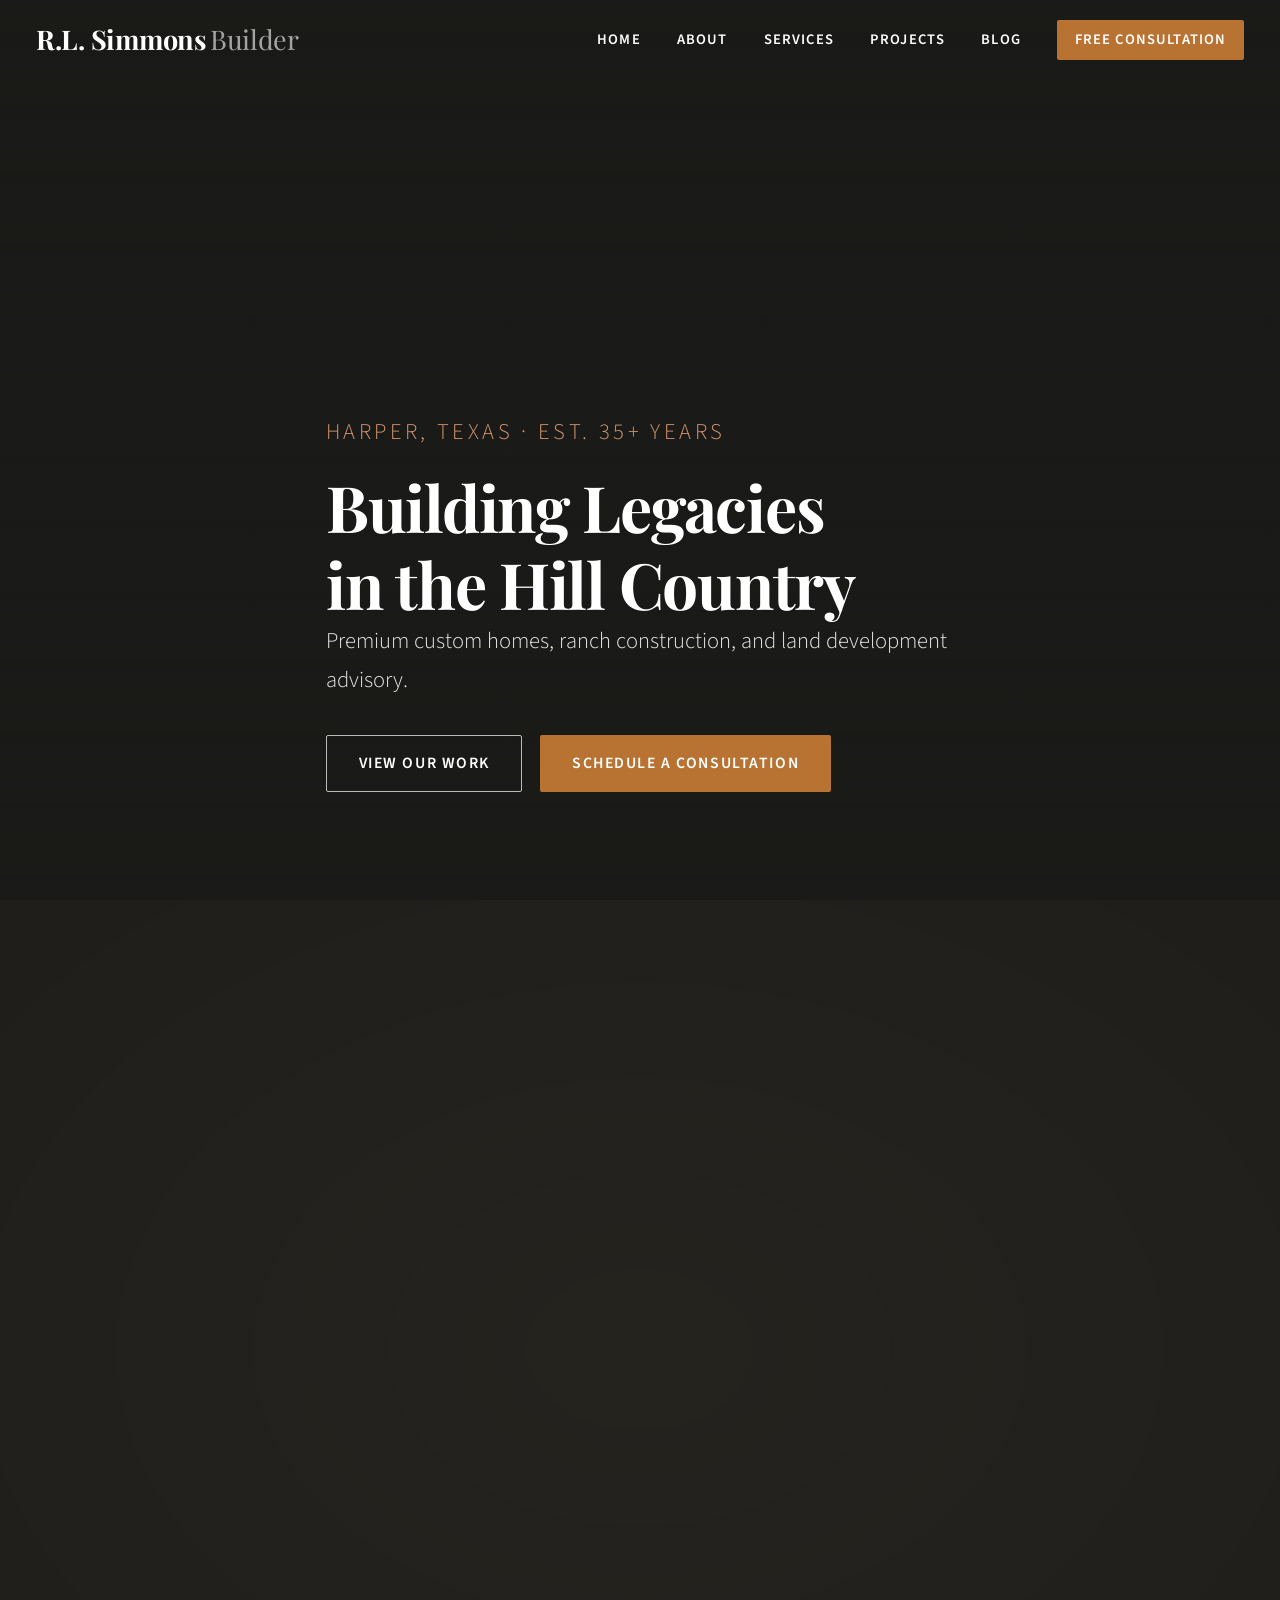
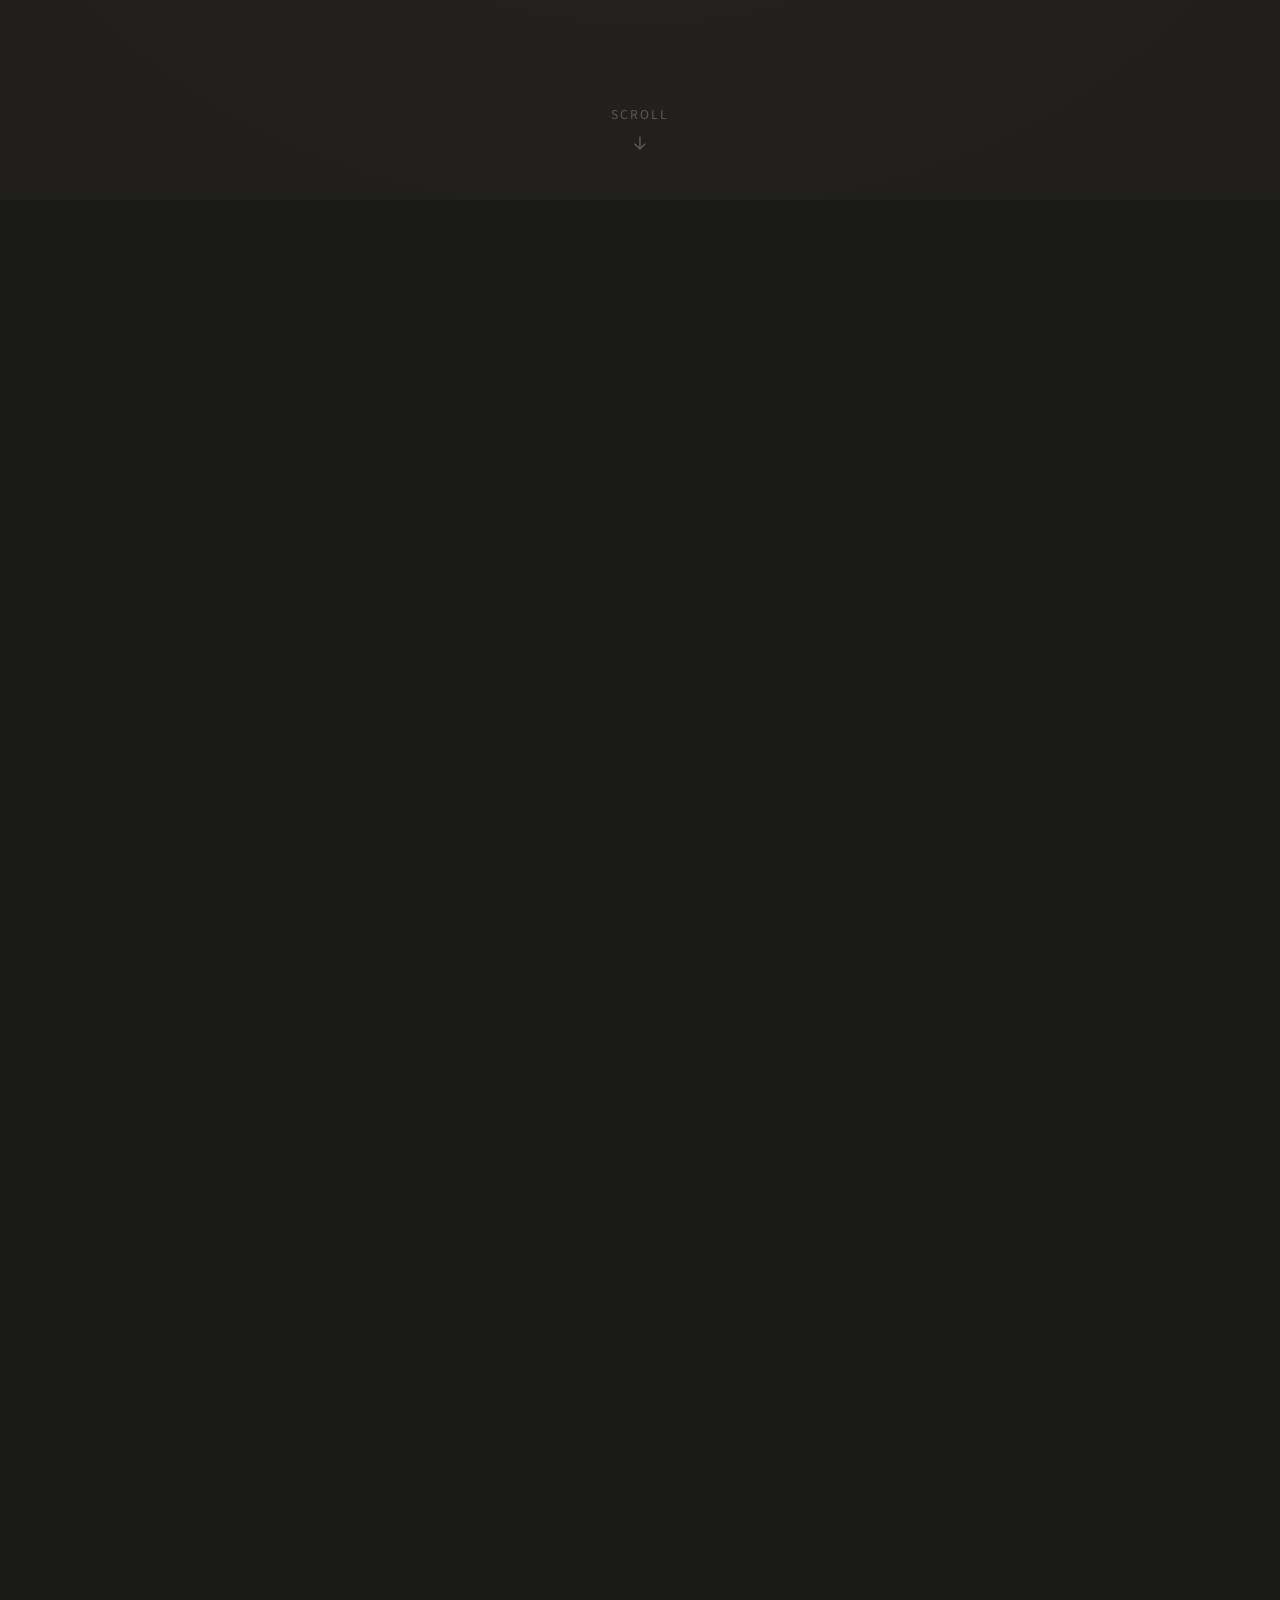
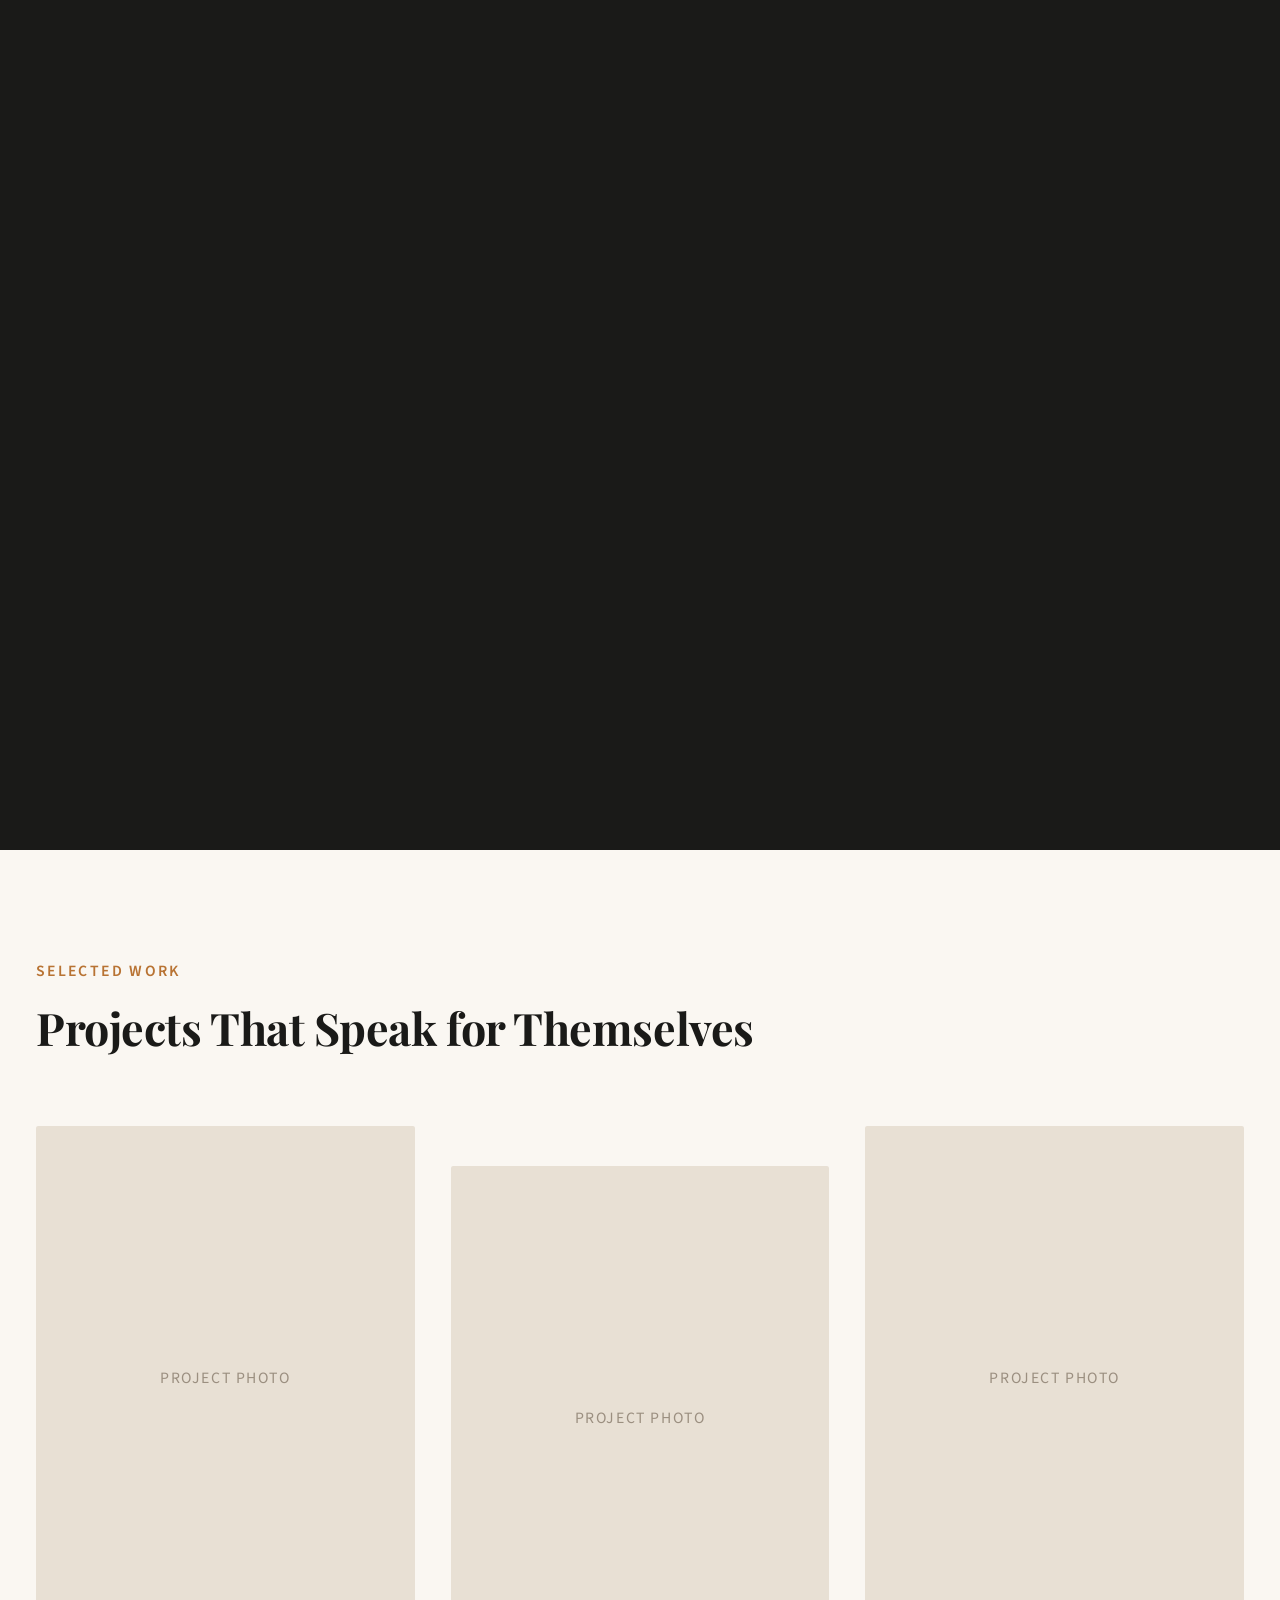
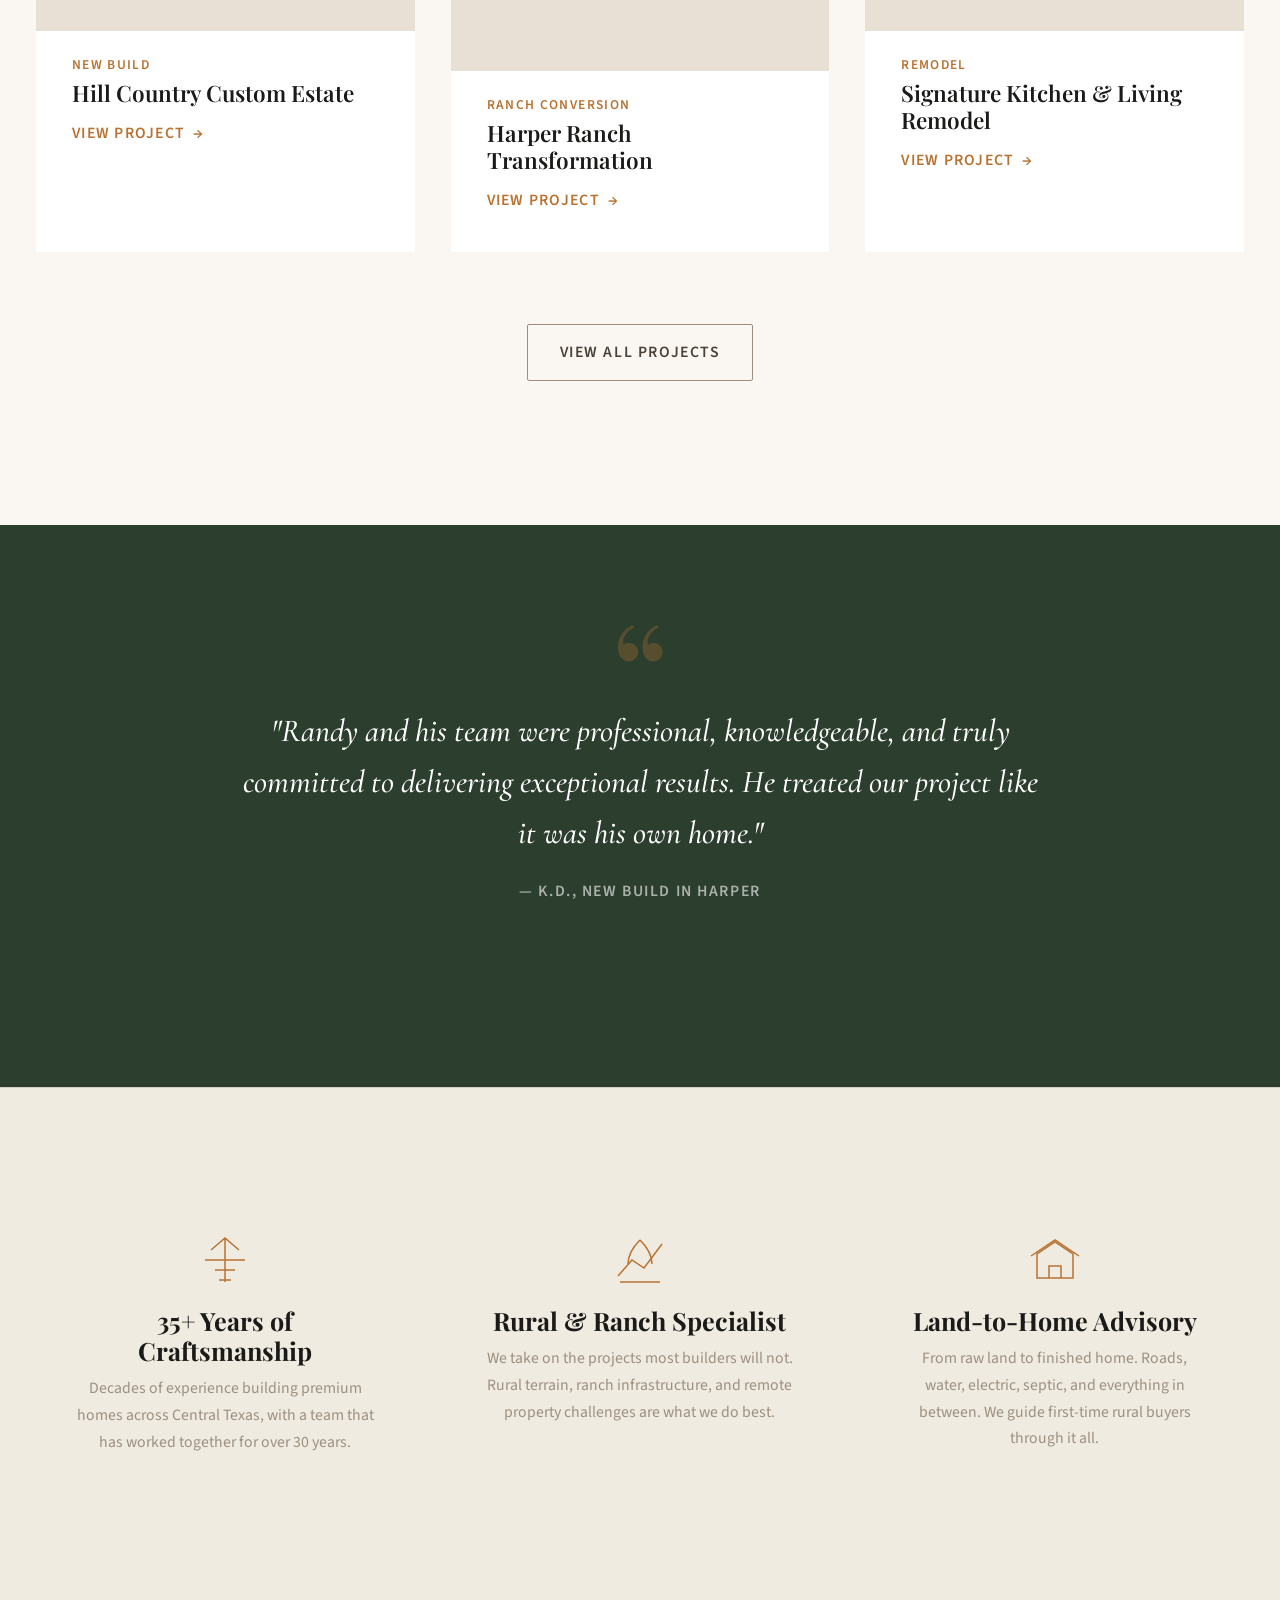
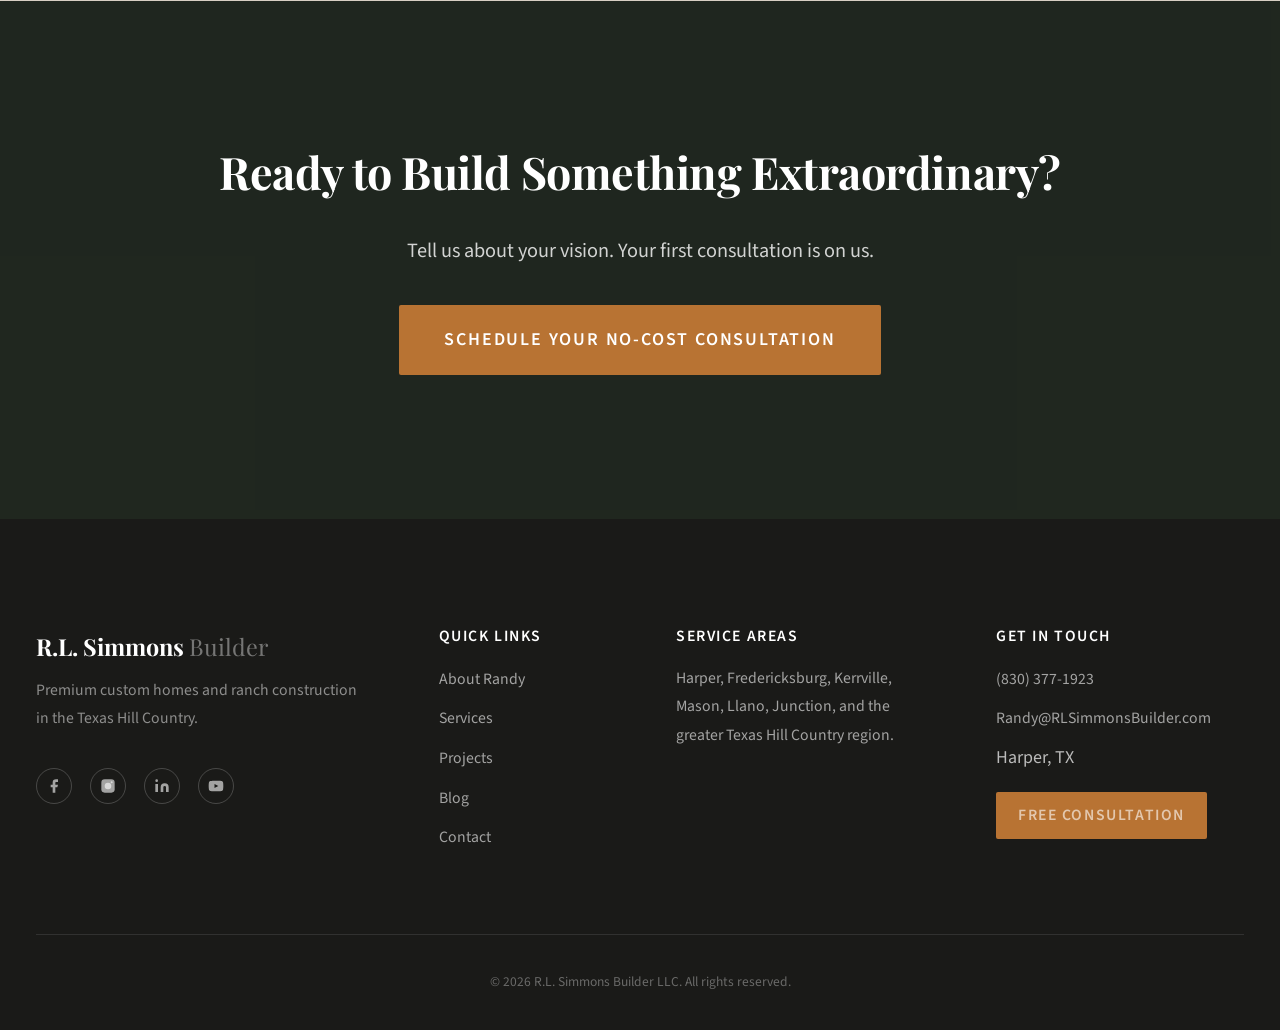
==== commit 1882609d: "Add video background to hero section with overlay" ====
--- a/index.html
+++ b/index.html
@@ -40,8 +40,11 @@
   <main id="main">
 
     <!-- === HERO === -->
-    <section class="hero hero--parallax" style="background-image: url('images/hero/home-hero.jpg'); background-color: var(--charcoal);">
-      <div class="hero__overlay"></div>
+    <section class="hero hero--video" style="background-color: var(--charcoal);">
+      <video class="hero__video" autoplay muted loop playsinline preload="auto">
+        <source src="images/Nalle-Banner-2.mp4" type="video/mp4">
+      </video>
+      <div class="hero__overlay hero__overlay--video"></div>
       <div class="hero__content container">
         <p class="eyebrow hero-animate hero-animate--1">Harper, Texas · Est. 35+ Years</p>
         <h1 class="hero-animate hero-animate--2">Building Legacies<br>in the Hill Country</h1>
--- a/css/layout.css
+++ b/css/layout.css
@@ -223,6 +223,26 @@
   }
 }
 
+/* Video hero */
+.hero__video {
+  position: absolute;
+  inset: 0;
+  width: 100%;
+  height: 100%;
+  object-fit: cover;
+  object-position: center;
+  z-index: 0;
+}
+
+.hero__overlay--video {
+  background: linear-gradient(
+    to bottom,
+    rgba(var(--charcoal-rgb), 0.25) 0%,
+    rgba(var(--charcoal-rgb), 0.45) 40%,
+    rgba(var(--charcoal-rgb), 0.75) 100%
+  );
+}
+
 /* --- Decorative Divider --- */
 .divider {
   display: flex;
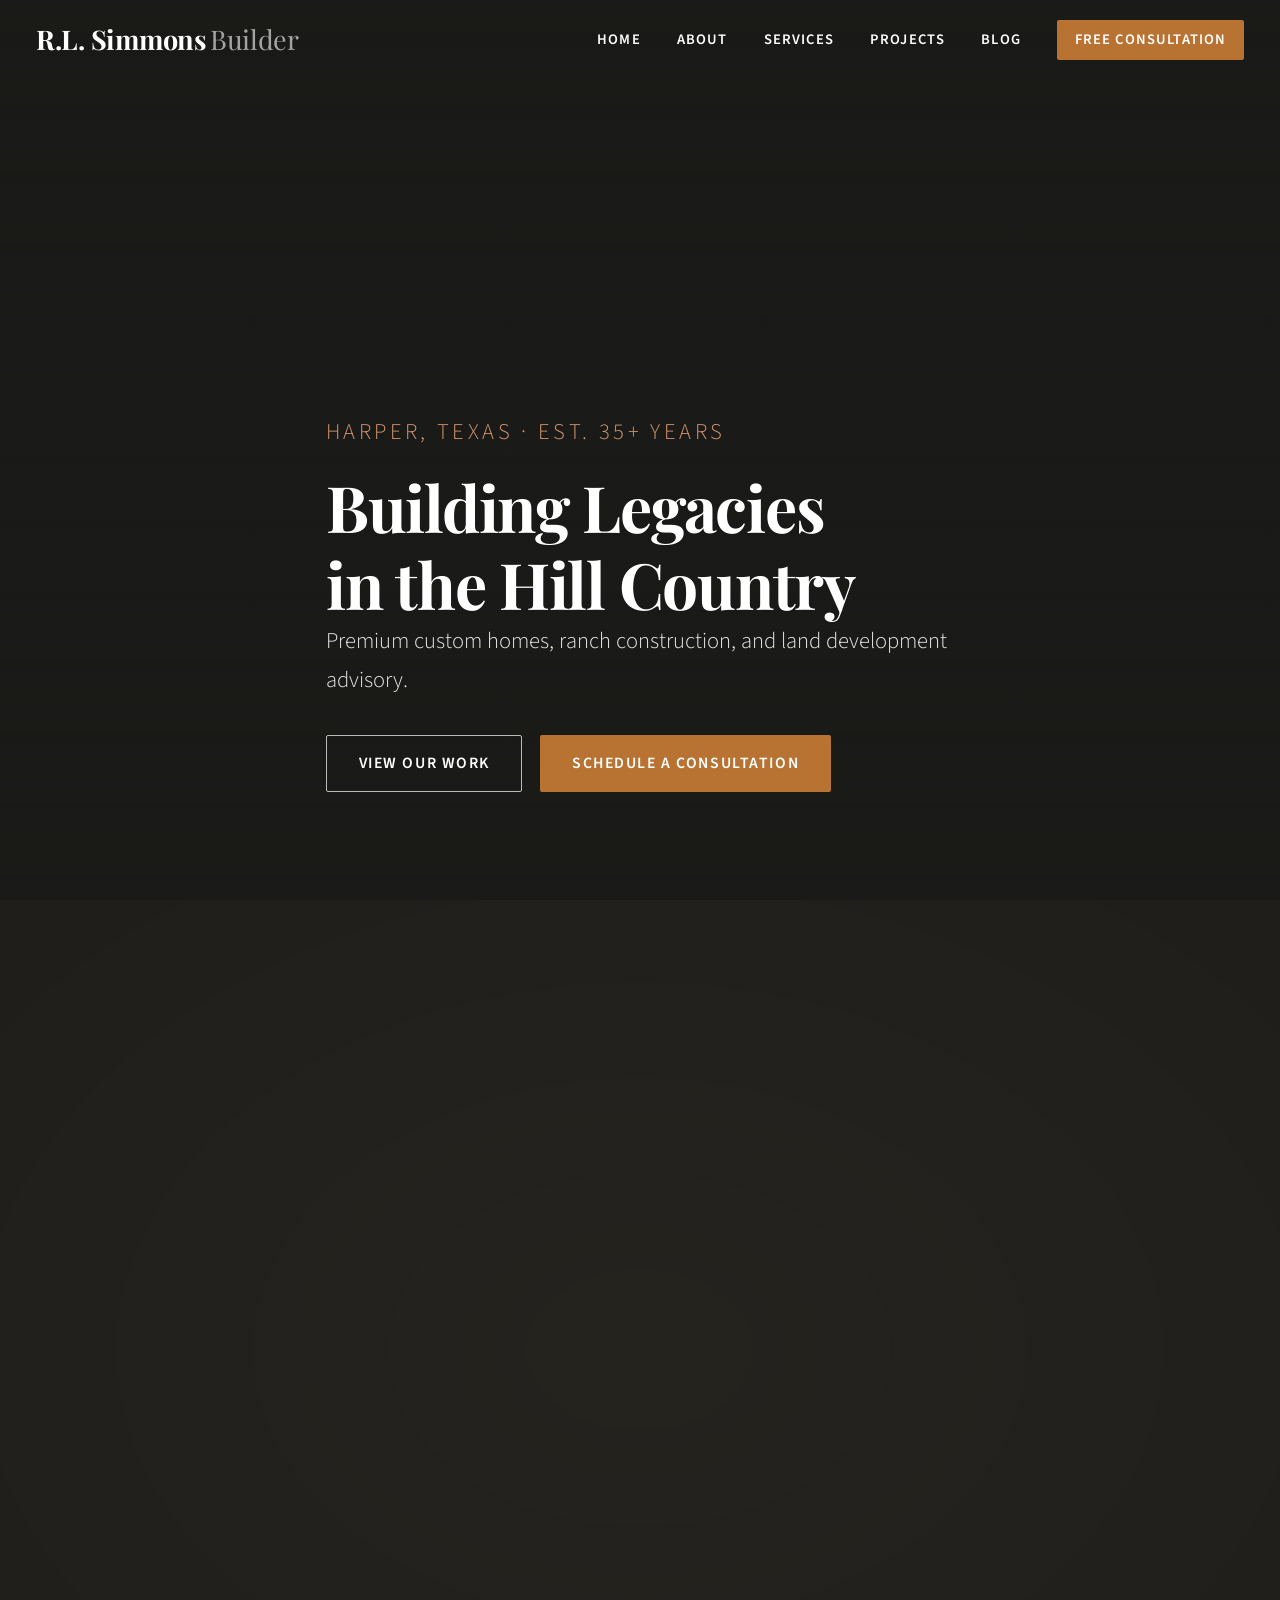
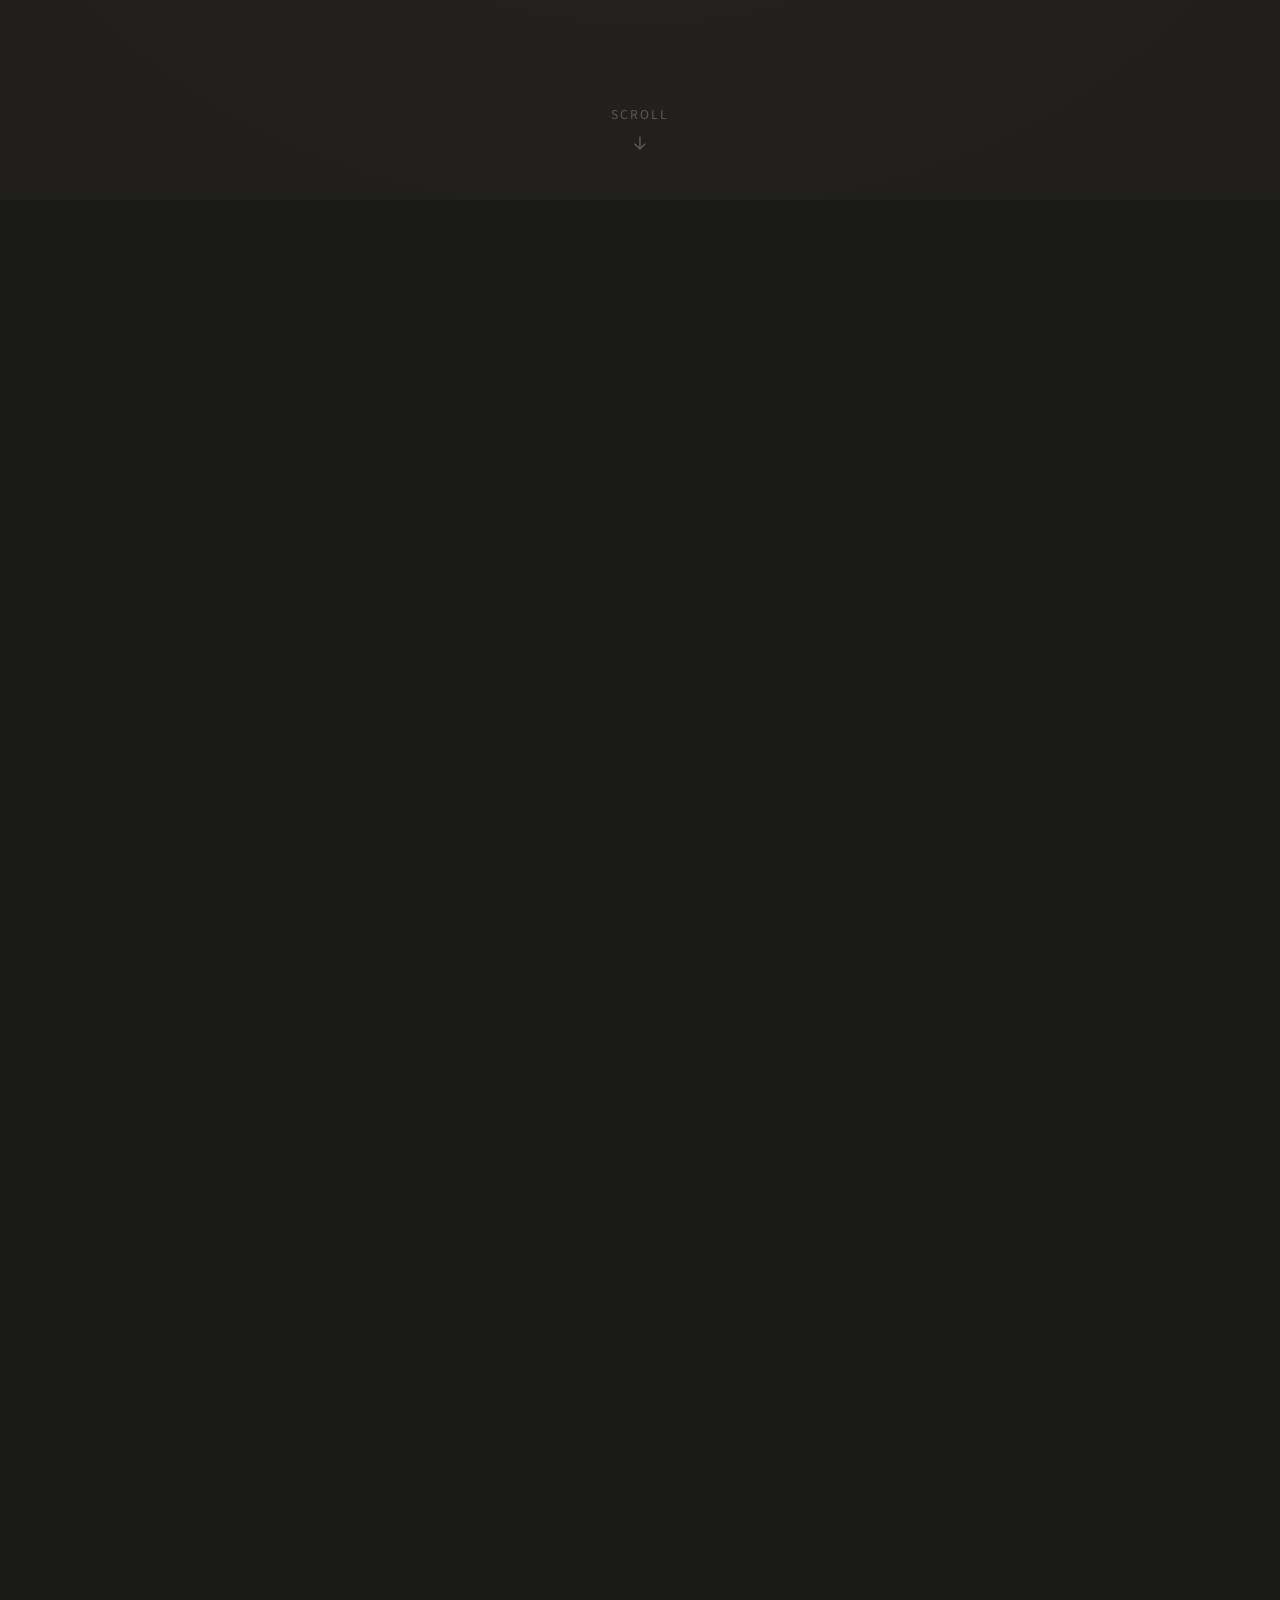
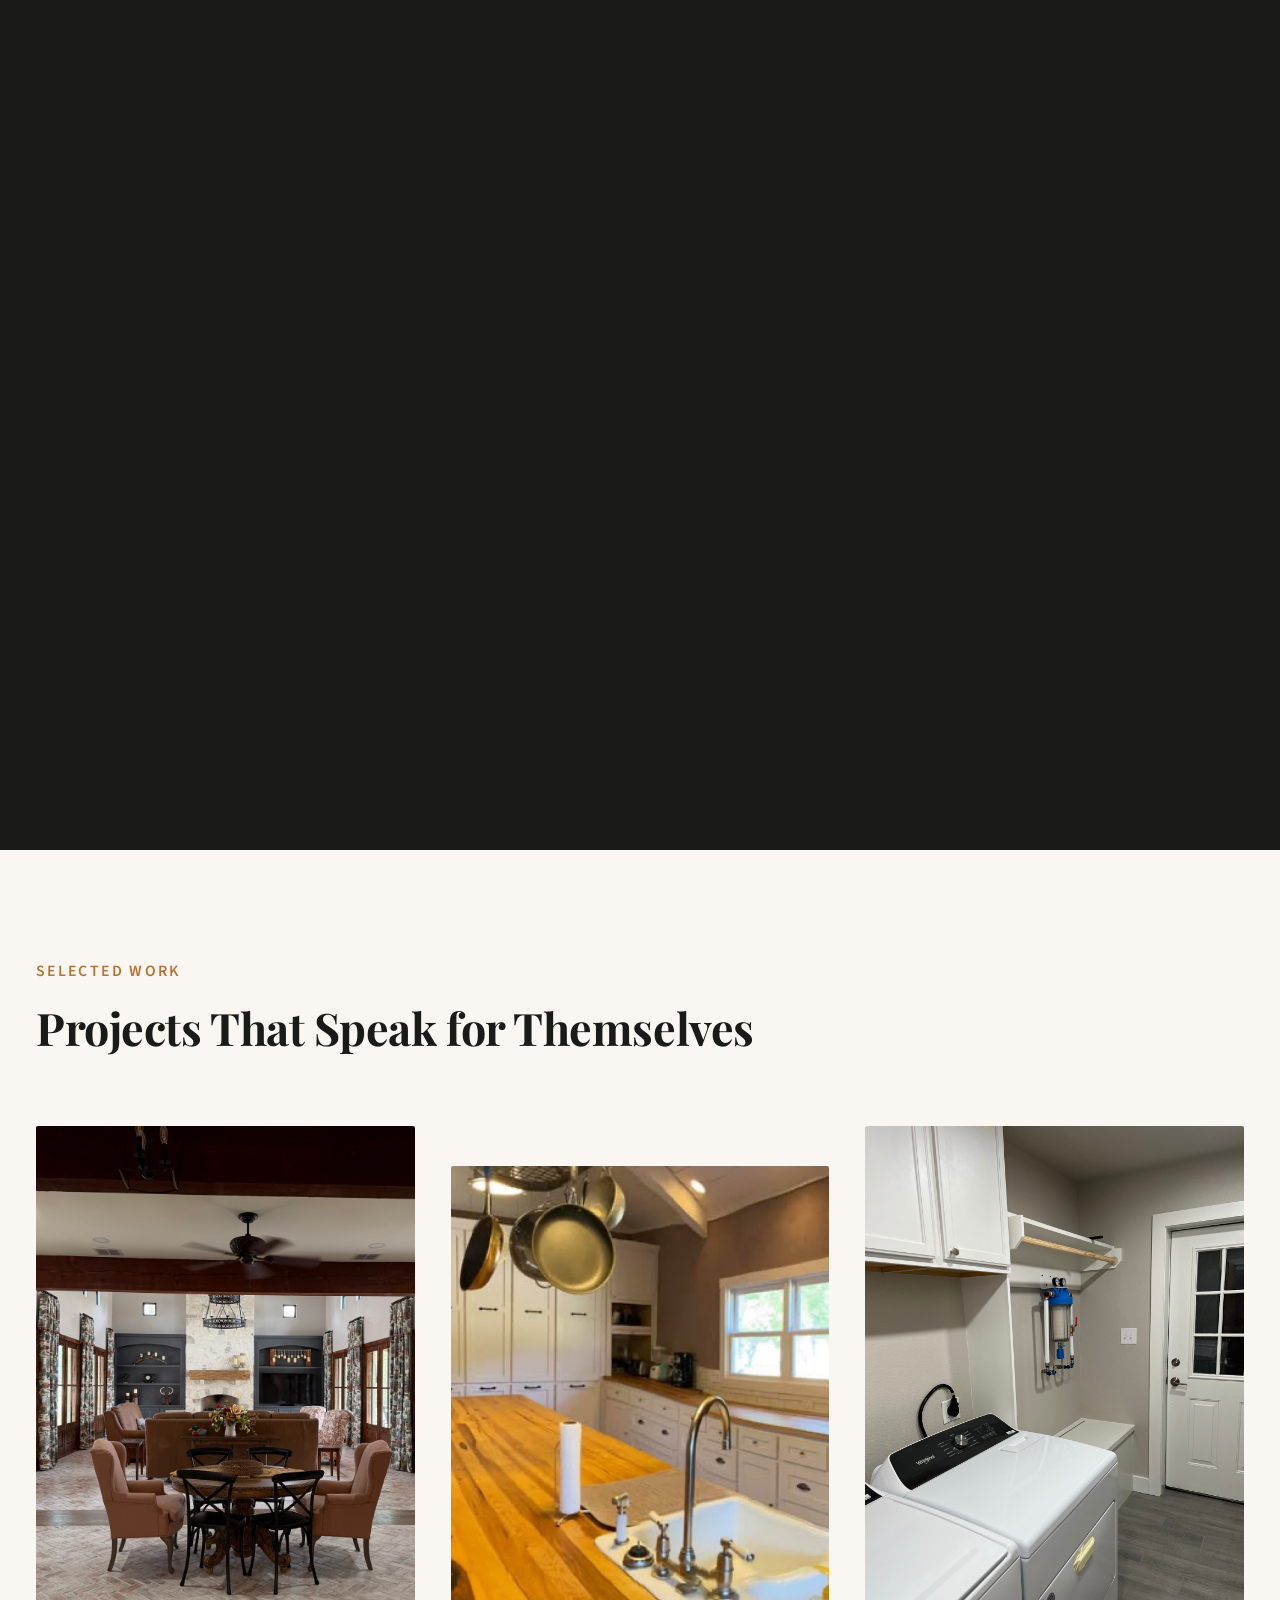
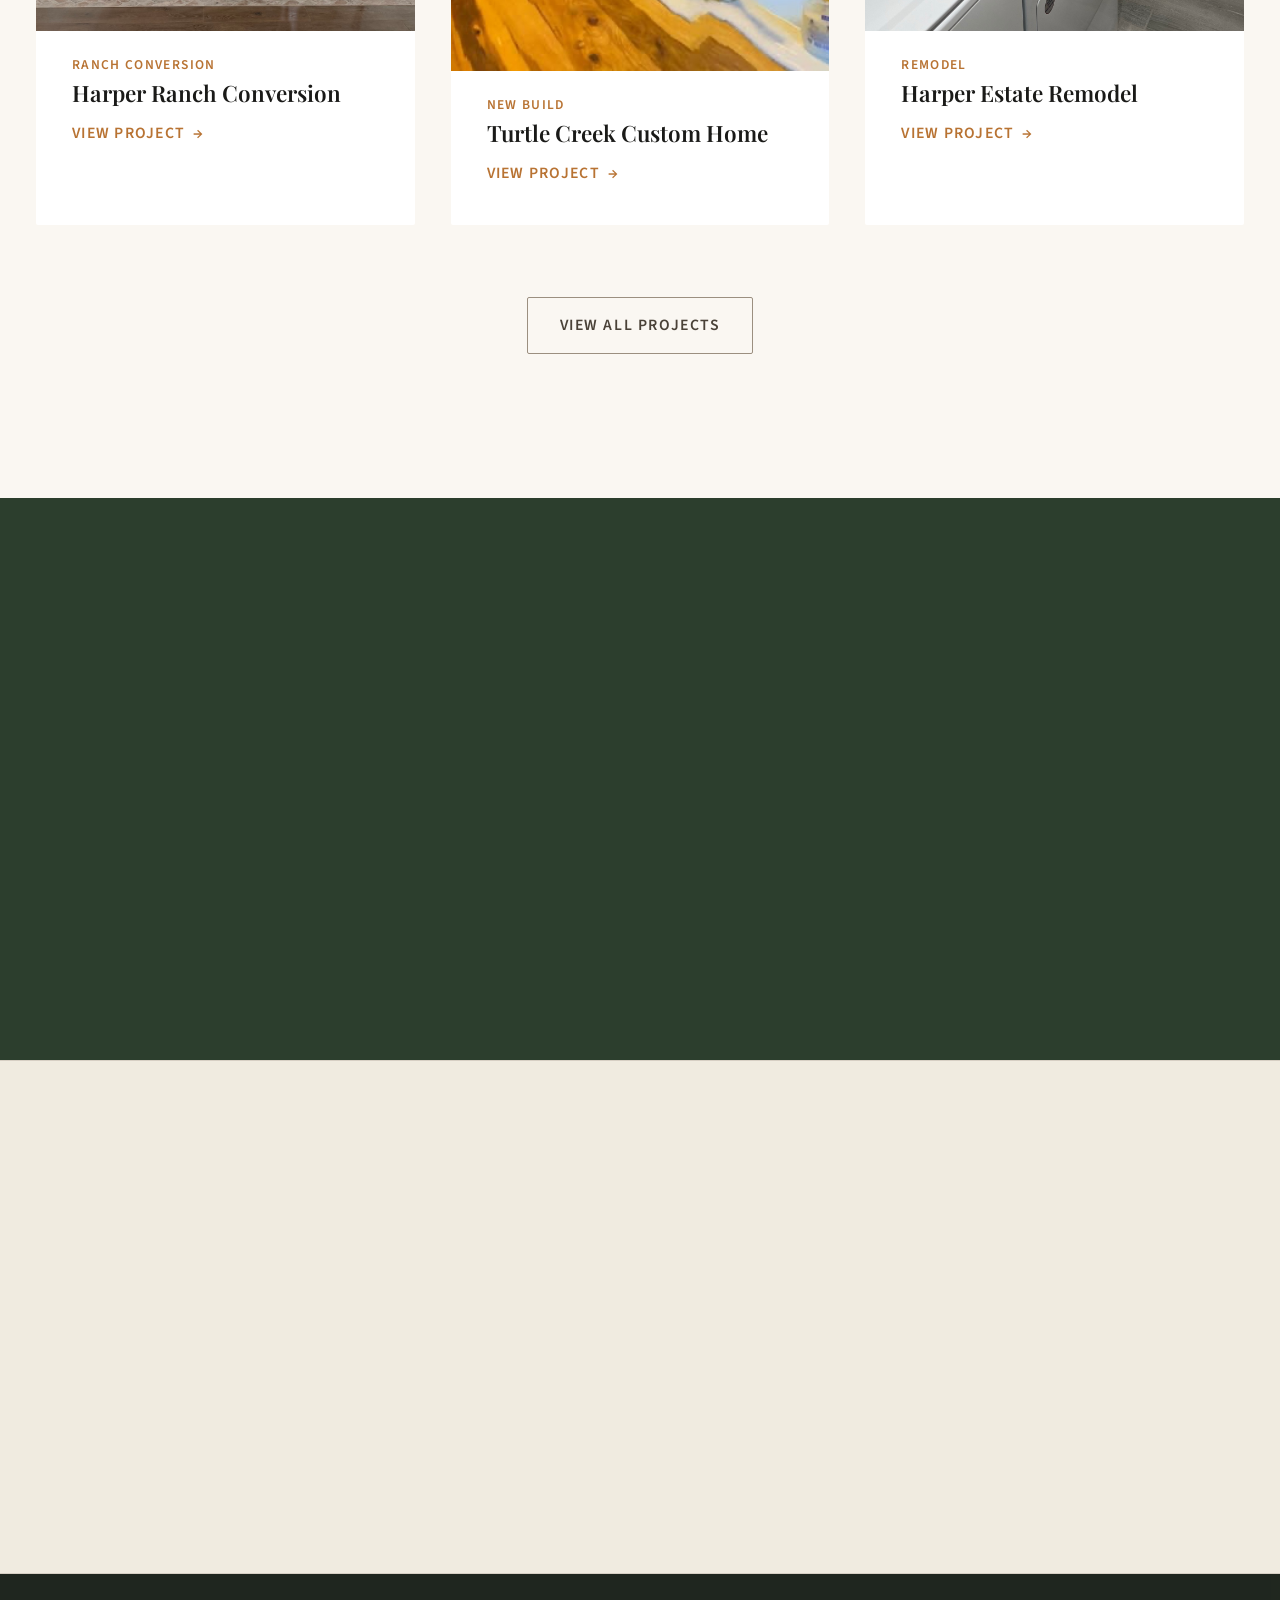
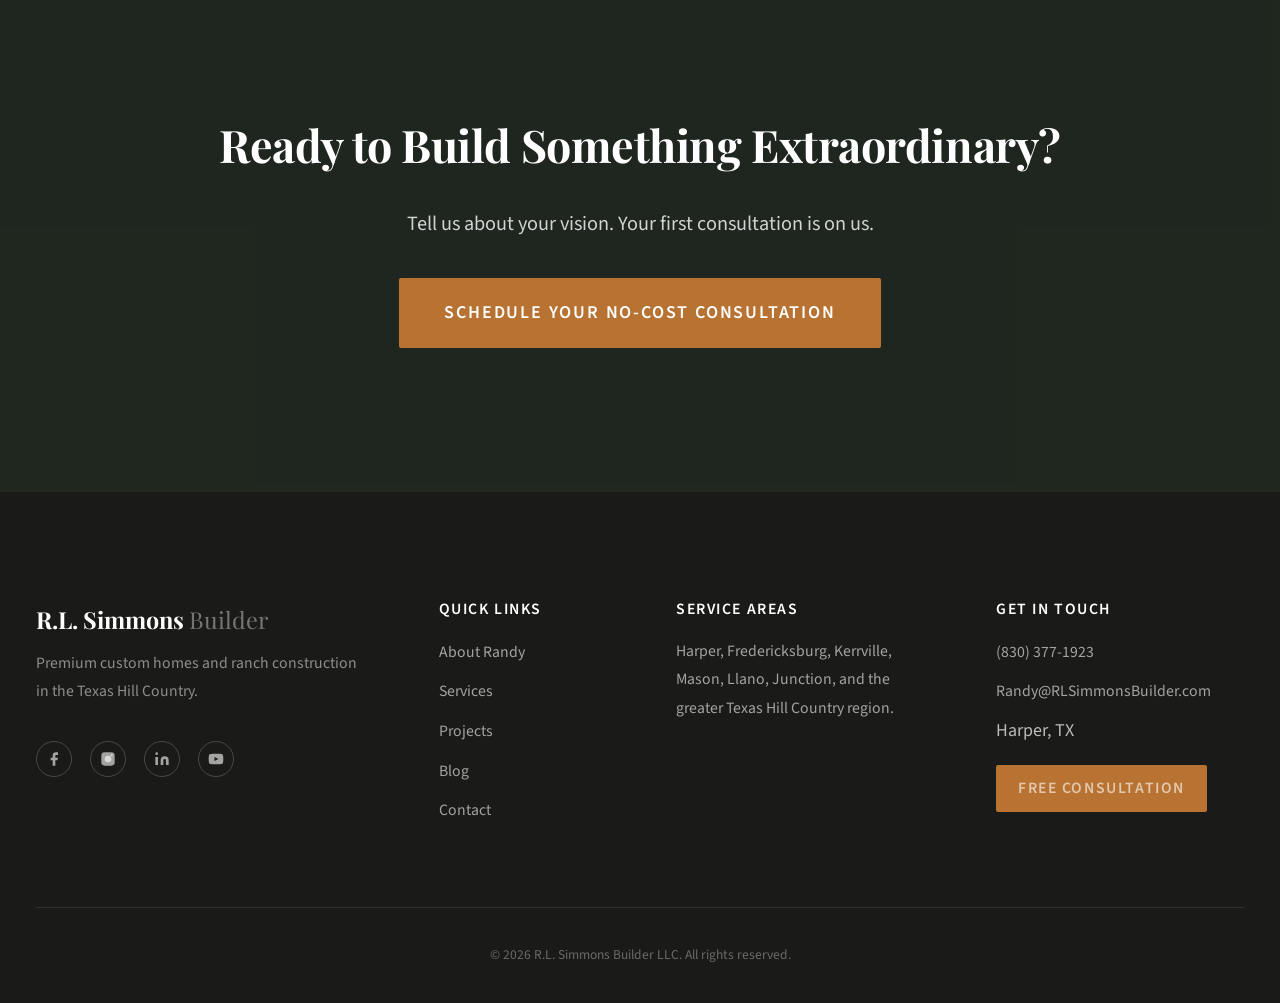
==== commit c1ced7b9: "Add real project photos and complete Phase 2 gallery build - 143 web-ready project images across 13 " ====
--- a/index.html
+++ b/index.html
@@ -118,11 +118,11 @@
           <!-- Project 1 -->
           <a href="projects.html" class="card featured-project-card reveal reveal-delay-1">
             <div class="card__image img-zoom">
-              <div class="placeholder-img" style="aspect-ratio: 3/4;">Project Photo</div>
+              <img src="images/projects/harper-ranch-conversion/Harper Ranch Custom Conversion AFTER.jpg" alt="Harper Ranch Conversion" loading="lazy" style="width:100%;height:100%;object-fit:cover;">
             </div>
             <div class="card__body">
-              <span class="card__label">New Build</span>
-              <h3 class="card__title">Hill Country Custom Estate</h3>
+              <span class="card__label">Ranch Conversion</span>
+              <h3 class="card__title">Harper Ranch Conversion</h3>
               <span class="link-arrow">View Project</span>
             </div>
           </a>
@@ -130,11 +130,11 @@
           <!-- Project 2 -->
           <a href="projects.html" class="card featured-project-card reveal reveal-delay-2">
             <div class="card__image img-zoom">
-              <div class="placeholder-img" style="aspect-ratio: 3/4;">Project Photo</div>
+              <img src="images/projects/turtle-creek-custom/139054074_255835662564113_5296648502612796918_n.jpg" alt="Turtle Creek Custom Home" loading="lazy" style="width:100%;height:100%;object-fit:cover;">
             </div>
             <div class="card__body">
-              <span class="card__label">Ranch Conversion</span>
-              <h3 class="card__title">Harper Ranch Transformation</h3>
+              <span class="card__label">New Build</span>
+              <h3 class="card__title">Turtle Creek Custom Home</h3>
               <span class="link-arrow">View Project</span>
             </div>
           </a>
@@ -142,11 +142,11 @@
           <!-- Project 3 -->
           <a href="projects.html" class="card featured-project-card reveal reveal-delay-3">
             <div class="card__image img-zoom">
-              <div class="placeholder-img" style="aspect-ratio: 3/4;">Project Photo</div>
+              <img src="images/projects/harper-estate-remodel/IMG_3191.jpg" alt="Harper Estate Remodel" loading="lazy" style="width:100%;height:100%;object-fit:cover;">
             </div>
             <div class="card__body">
               <span class="card__label">Remodel</span>
-              <h3 class="card__title">Signature Kitchen &amp; Living Remodel</h3>
+              <h3 class="card__title">Harper Estate Remodel</h3>
               <span class="link-arrow">View Project</span>
             </div>
           </a>
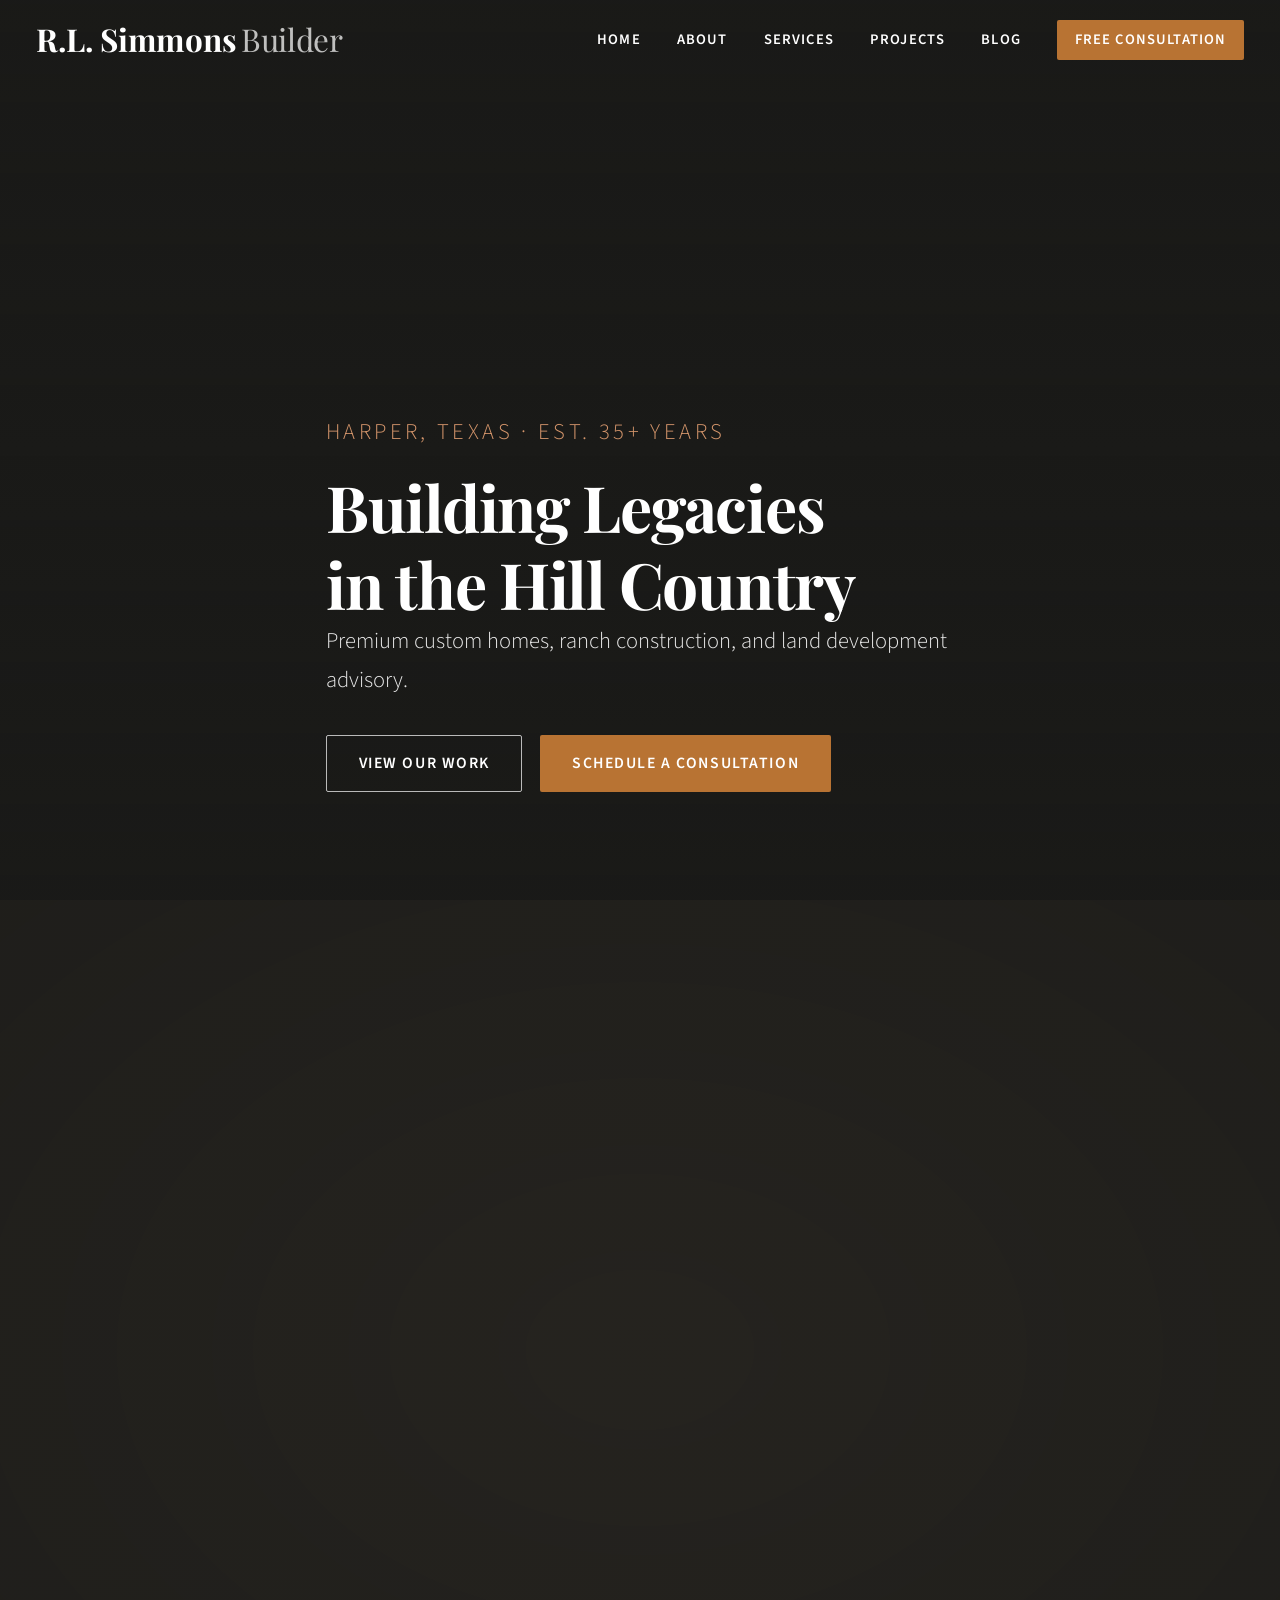
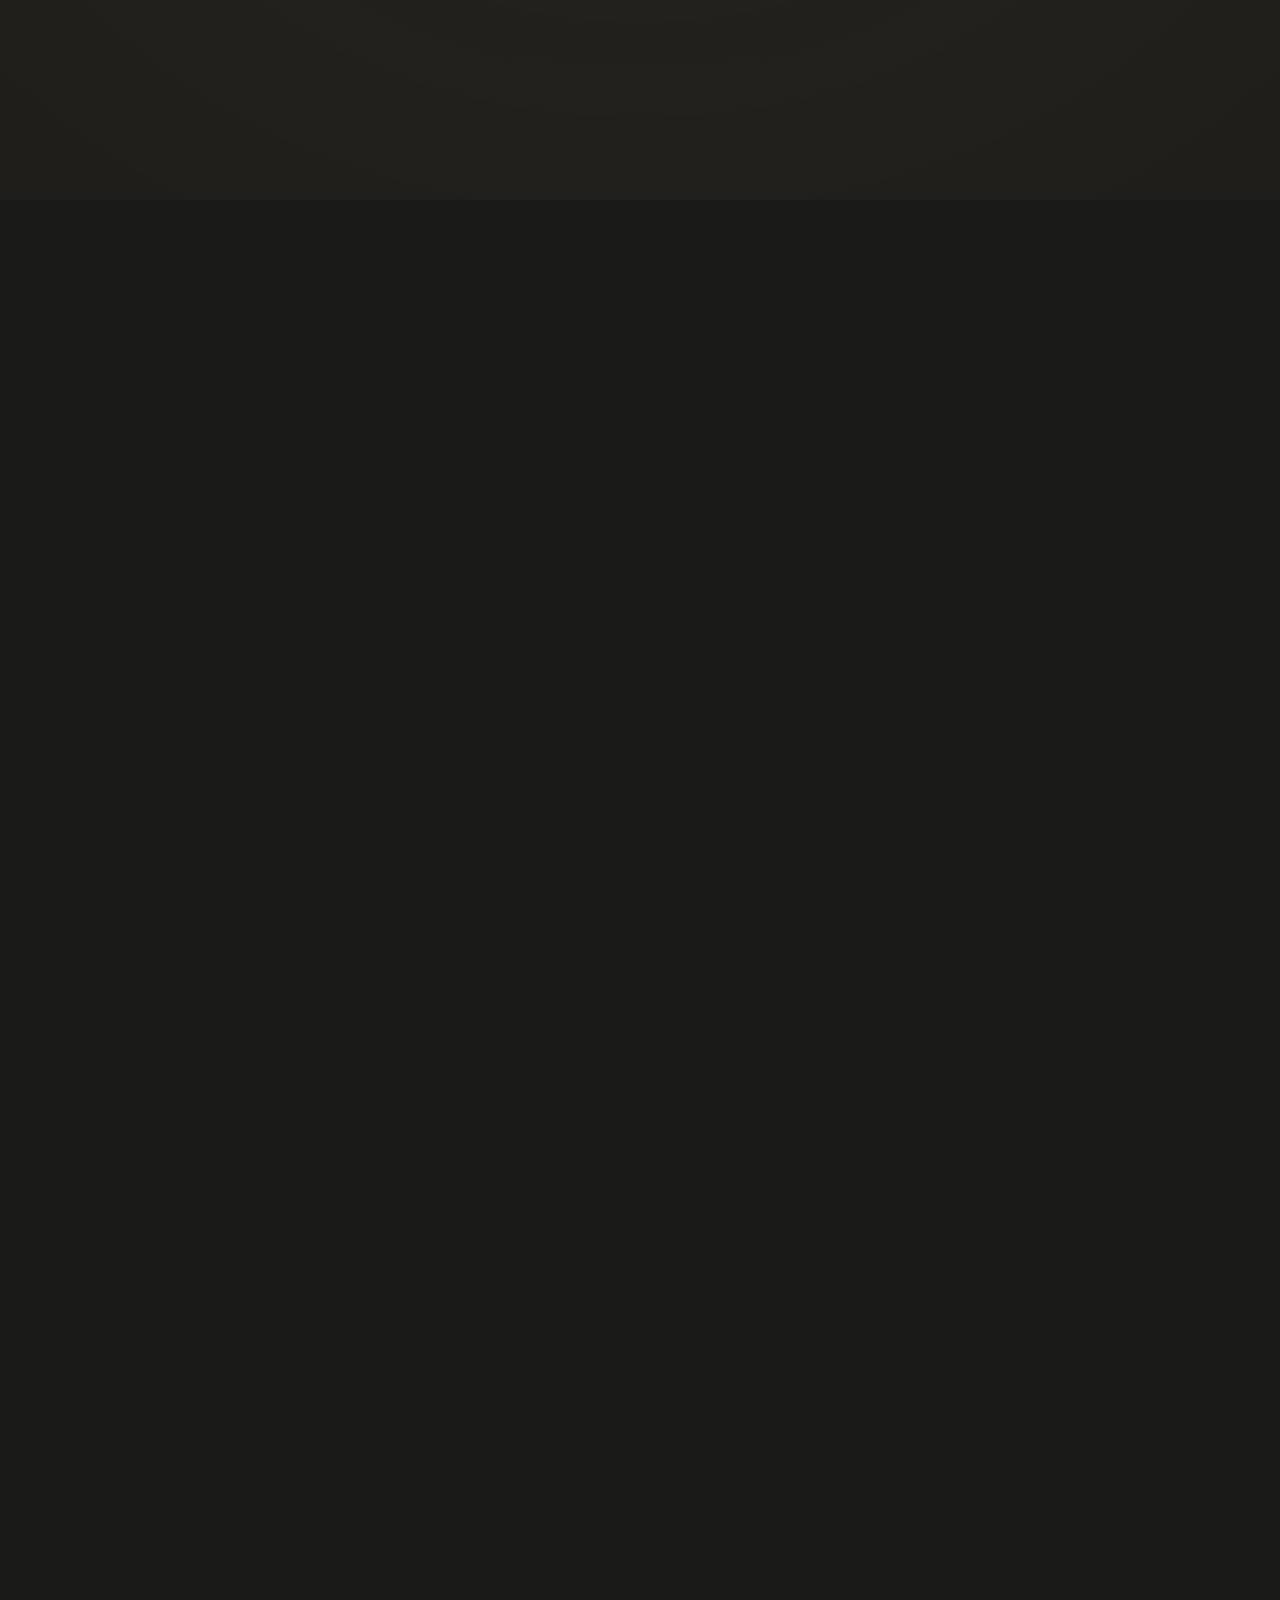
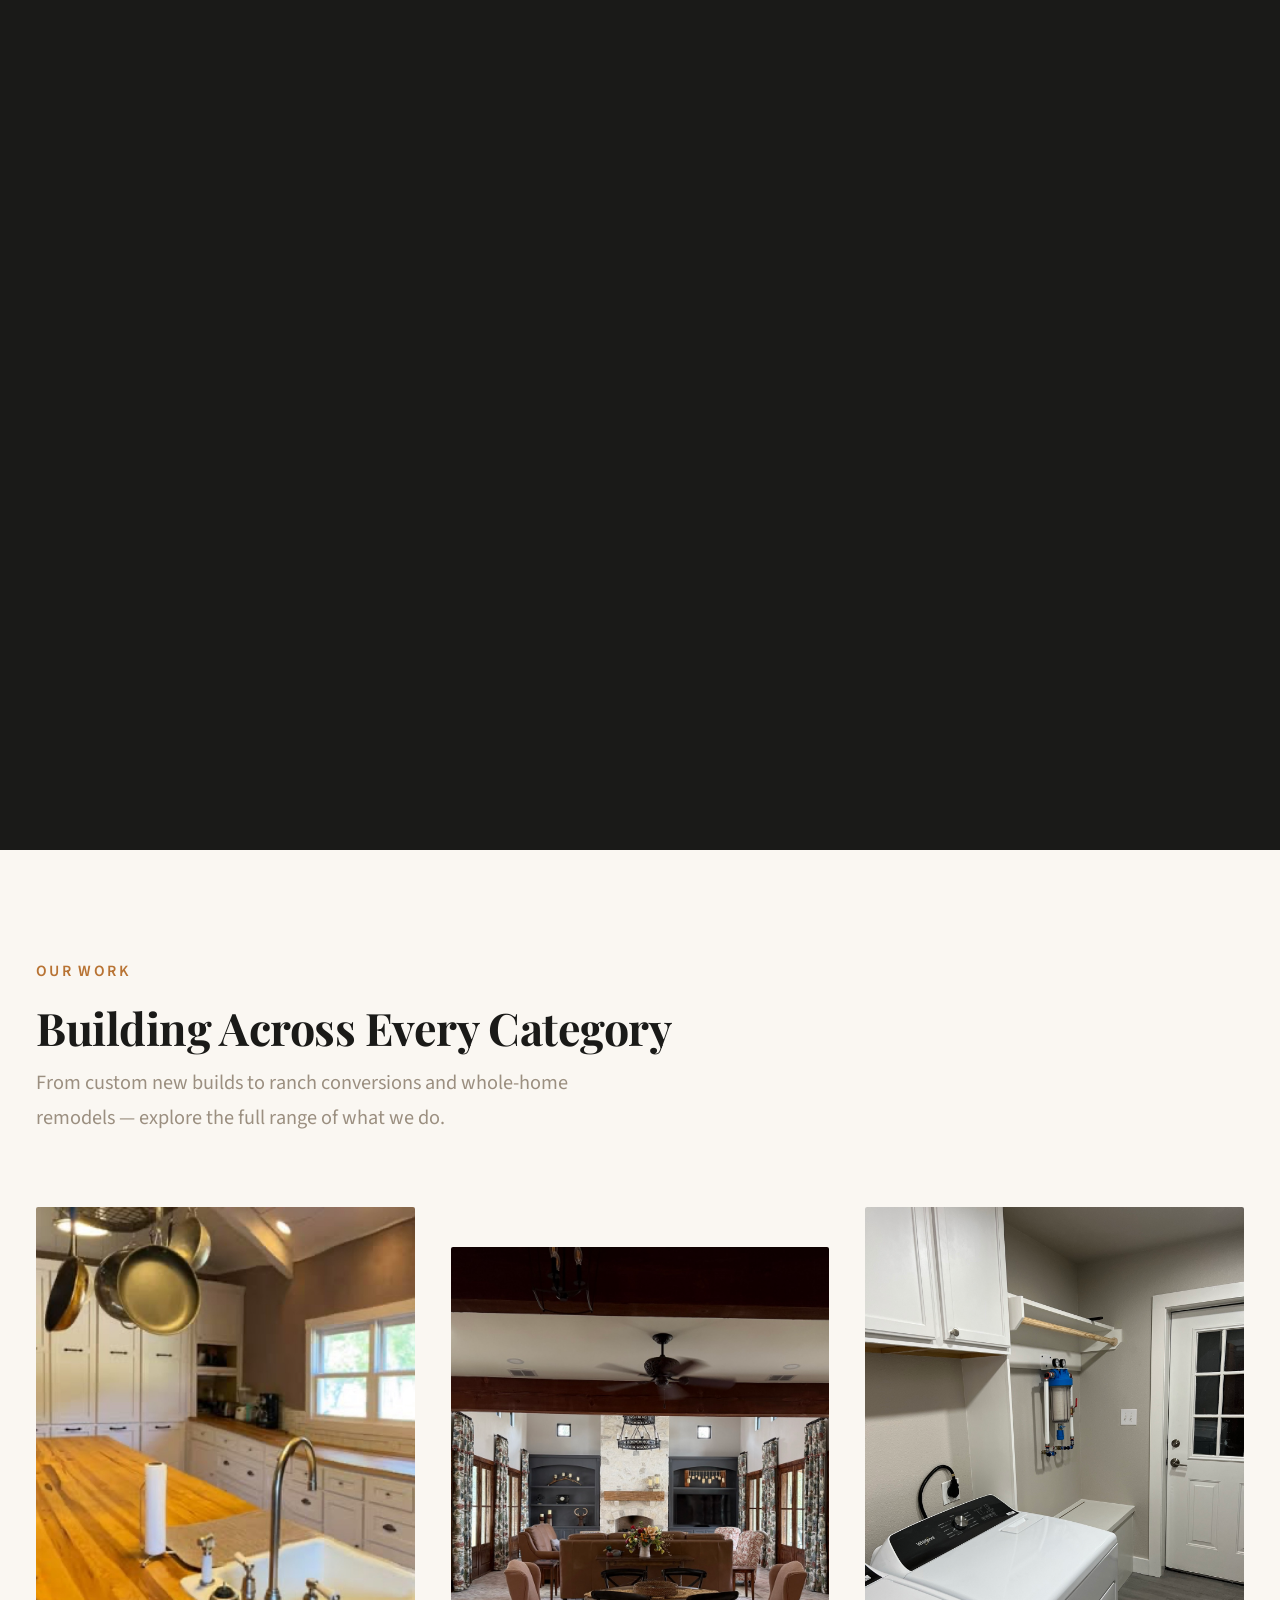
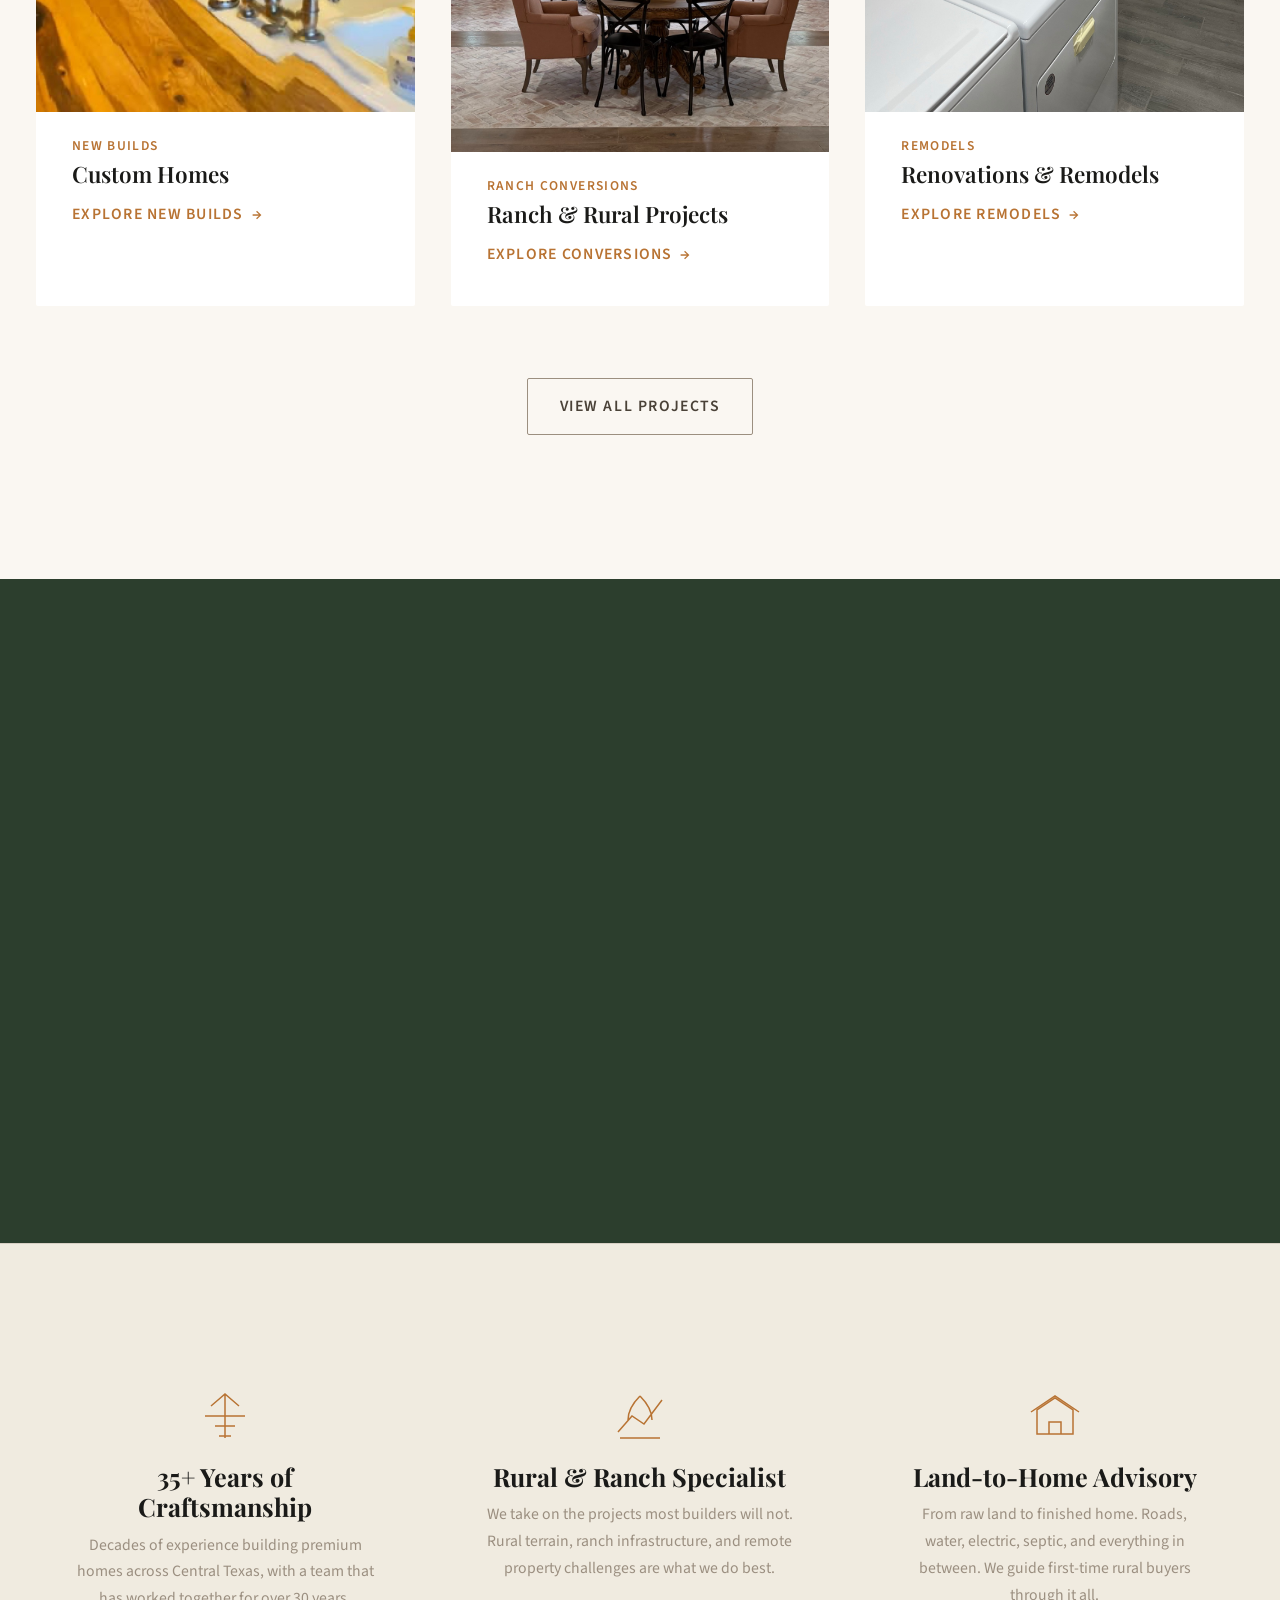
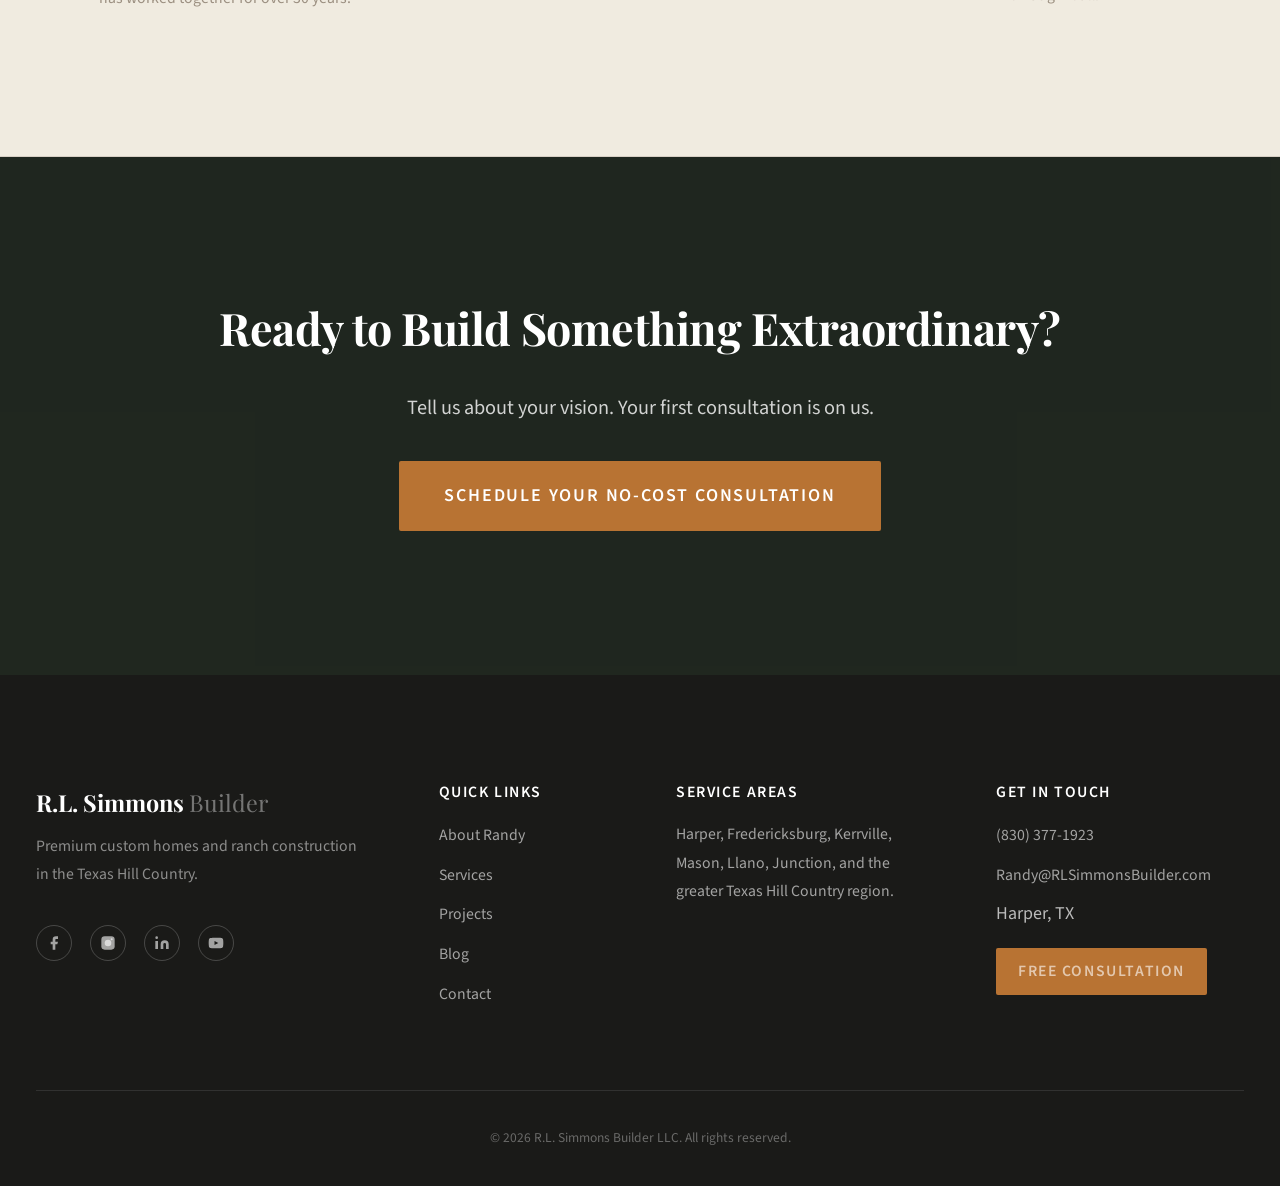
==== commit fc346cee: "Second-pass refinements based on Randy's feedback - Question scroll: first question visible on secti" ====
--- a/index.html
+++ b/index.html
@@ -108,46 +108,47 @@
       </div>
     </section>
 
-    <!-- === FEATURED PROJECTS === -->
+    <!-- === OUR WORK === -->
     <section class="featured-projects section" style="background: var(--warm-white);">
       <div class="container">
-        <p class="eyebrow reveal">Selected Work</p>
-        <h2 class="reveal reveal-delay-1" style="margin-top: 0.3em;">Projects That Speak for Themselves</h2>
+        <p class="eyebrow reveal">Our Work</p>
+        <h2 class="reveal reveal-delay-1" style="margin-top: 0.3em;">Building Across Every Category</h2>
+        <p class="reveal reveal-delay-2" style="max-width: 580px; color: var(--creek-stone); margin-top: 0.6em; font-size: var(--text-lg);">From custom new builds to ranch conversions and whole-home remodels — explore the full range of what we do.</p>
 
         <div class="featured-projects__grid">
-          <!-- Project 1 -->
+          <!-- Category 1: New Builds -->
           <a href="projects.html" class="card featured-project-card reveal reveal-delay-1">
             <div class="card__image img-zoom">
-              <img src="images/projects/harper-ranch-conversion/Harper Ranch Custom Conversion AFTER.jpg" alt="Harper Ranch Conversion" loading="lazy" style="width:100%;height:100%;object-fit:cover;">
+              <img src="images/projects/turtle-creek-custom/139054074_255835662564113_5296648502612796918_n.jpg" alt="Custom New Builds" loading="lazy" style="width:100%;height:100%;object-fit:cover;">
             </div>
             <div class="card__body">
-              <span class="card__label">Ranch Conversion</span>
-              <h3 class="card__title">Harper Ranch Conversion</h3>
-              <span class="link-arrow">View Project</span>
+              <span class="card__label">New Builds</span>
+              <h3 class="card__title">Custom Homes</h3>
+              <span class="link-arrow">Explore New Builds</span>
             </div>
           </a>
 
-          <!-- Project 2 -->
+          <!-- Category 2: Ranch Conversions -->
           <a href="projects.html" class="card featured-project-card reveal reveal-delay-2">
             <div class="card__image img-zoom">
-              <img src="images/projects/turtle-creek-custom/139054074_255835662564113_5296648502612796918_n.jpg" alt="Turtle Creek Custom Home" loading="lazy" style="width:100%;height:100%;object-fit:cover;">
+              <img src="images/projects/harper-ranch-conversion/Harper Ranch Custom Conversion AFTER.jpg" alt="Ranch Conversions" loading="lazy" style="width:100%;height:100%;object-fit:cover;">
             </div>
             <div class="card__body">
-              <span class="card__label">New Build</span>
-              <h3 class="card__title">Turtle Creek Custom Home</h3>
-              <span class="link-arrow">View Project</span>
+              <span class="card__label">Ranch Conversions</span>
+              <h3 class="card__title">Ranch &amp; Rural Projects</h3>
+              <span class="link-arrow">Explore Conversions</span>
             </div>
           </a>
 
-          <!-- Project 3 -->
+          <!-- Category 3: Remodels -->
           <a href="projects.html" class="card featured-project-card reveal reveal-delay-3">
             <div class="card__image img-zoom">
-              <img src="images/projects/harper-estate-remodel/IMG_3191.jpg" alt="Harper Estate Remodel" loading="lazy" style="width:100%;height:100%;object-fit:cover;">
+              <img src="images/projects/harper-estate-remodel/IMG_3191.jpg" alt="Remodels and Renovations" loading="lazy" style="width:100%;height:100%;object-fit:cover;">
             </div>
             <div class="card__body">
-              <span class="card__label">Remodel</span>
-              <h3 class="card__title">Harper Estate Remodel</h3>
-              <span class="link-arrow">View Project</span>
+              <span class="card__label">Remodels</span>
+              <h3 class="card__title">Renovations &amp; Remodels</h3>
+              <span class="link-arrow">Explore Remodels</span>
             </div>
           </a>
         </div>
@@ -158,12 +159,18 @@
       </div>
     </section>
 
-    <!-- === TESTIMONIAL === -->
+    <!-- === TESTIMONIALS === -->
     <section class="section section--moss">
       <div class="container">
-        <div class="pull-quote reveal">
-          <blockquote>"Randy and his team were professional, knowledgeable, and truly committed to delivering exceptional results. He treated our project like it was his own home."</blockquote>
-          <cite>— K.D., New Build in Harper</cite>
+        <div class="testimonials-grid">
+          <div class="pull-quote reveal">
+            <blockquote>"Randy and his team were professional, knowledgeable, and truly committed to delivering exceptional results. He treated our project like it was his own home."</blockquote>
+            <cite>— K.D., New Build in Harper</cite>
+          </div>
+          <div class="pull-quote reveal reveal-delay-1">
+            <blockquote>"We had a challenging piece of land that most builders wouldn't touch. Randy walked every acre with us and knew exactly what needed to happen. The result exceeded everything we imagined."</blockquote>
+            <cite>— T.M., Ranch Build in the Kerrville Area</cite>
+          </div>
         </div>
       </div>
     </section>
--- a/css/components.css
+++ b/css/components.css
@@ -123,7 +123,7 @@
 
 .wordmark {
   font-family: var(--font-display);
-  font-size: 1.5rem;
+  font-size: 1.75rem;
   font-weight: 700;
   color: white;
   letter-spacing: -0.01em;
@@ -133,7 +133,7 @@
 
 .wordmark-suffix {
   font-weight: 400;
-  color: rgba(255, 255, 255, 0.6);
+  color: rgba(255, 255, 255, 0.72);
   margin-left: 0.15em;
   transition: color 0.3s ease;
 }
@@ -149,7 +149,7 @@
 }
 
 .header-scrolled .wordmark-suffix {
-  color: var(--creek-stone);
+  color: var(--aged-iron);
 }
 
 .header-scrolled .main-nav a {
--- a/css/pages/home.css
+++ b/css/pages/home.css
@@ -59,12 +59,13 @@
 
 .question-item__label {
   font-family: var(--font-body);
-  font-size: var(--text-xs);
-  font-weight: 600;
+  font-size: var(--text-sm);
+  font-weight: 700;
   text-transform: uppercase;
-  letter-spacing: 0.2em;
+  letter-spacing: 0.28em;
   color: var(--copper-light);
   margin-bottom: var(--space-sm);
+  text-shadow: 0 1px 8px rgba(0,0,0,0.4);
 }
 
 .question-item__text {
@@ -149,6 +150,28 @@
   height: 100%;
 }
 
+/* --- Testimonials Grid --- */
+.testimonials-grid {
+  display: grid;
+  grid-template-columns: 1fr;
+  gap: 0;
+}
+
+@media (min-width: 768px) {
+  .testimonials-grid {
+    grid-template-columns: 1fr 1fr;
+  }
+
+  .testimonials-grid .pull-quote:first-child {
+    border-right: 1px solid rgba(255, 255, 255, 0.12);
+    padding-right: var(--space-xl);
+  }
+
+  .testimonials-grid .pull-quote:last-child {
+    padding-left: var(--space-xl);
+  }
+}
+
 /* --- Trust Section --- */
 .trust-section {
   padding: var(--space-xl) 0;
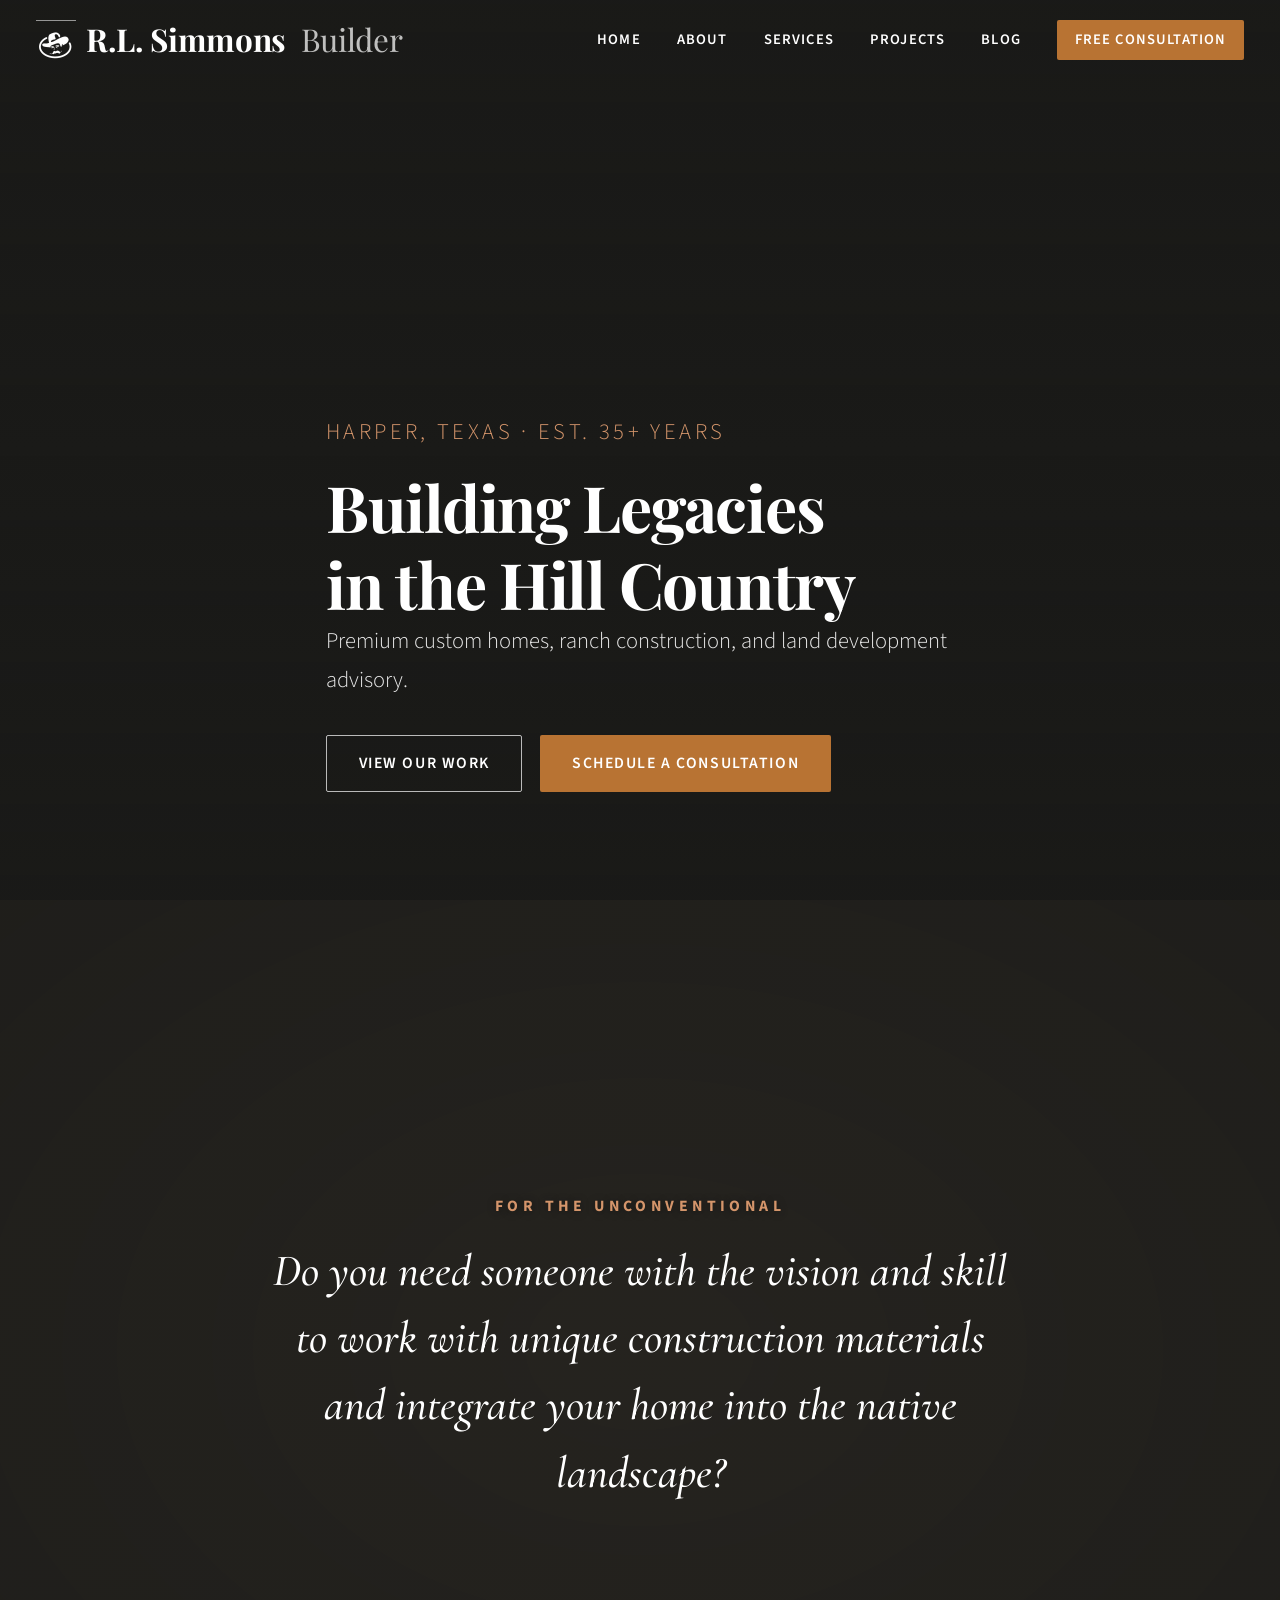
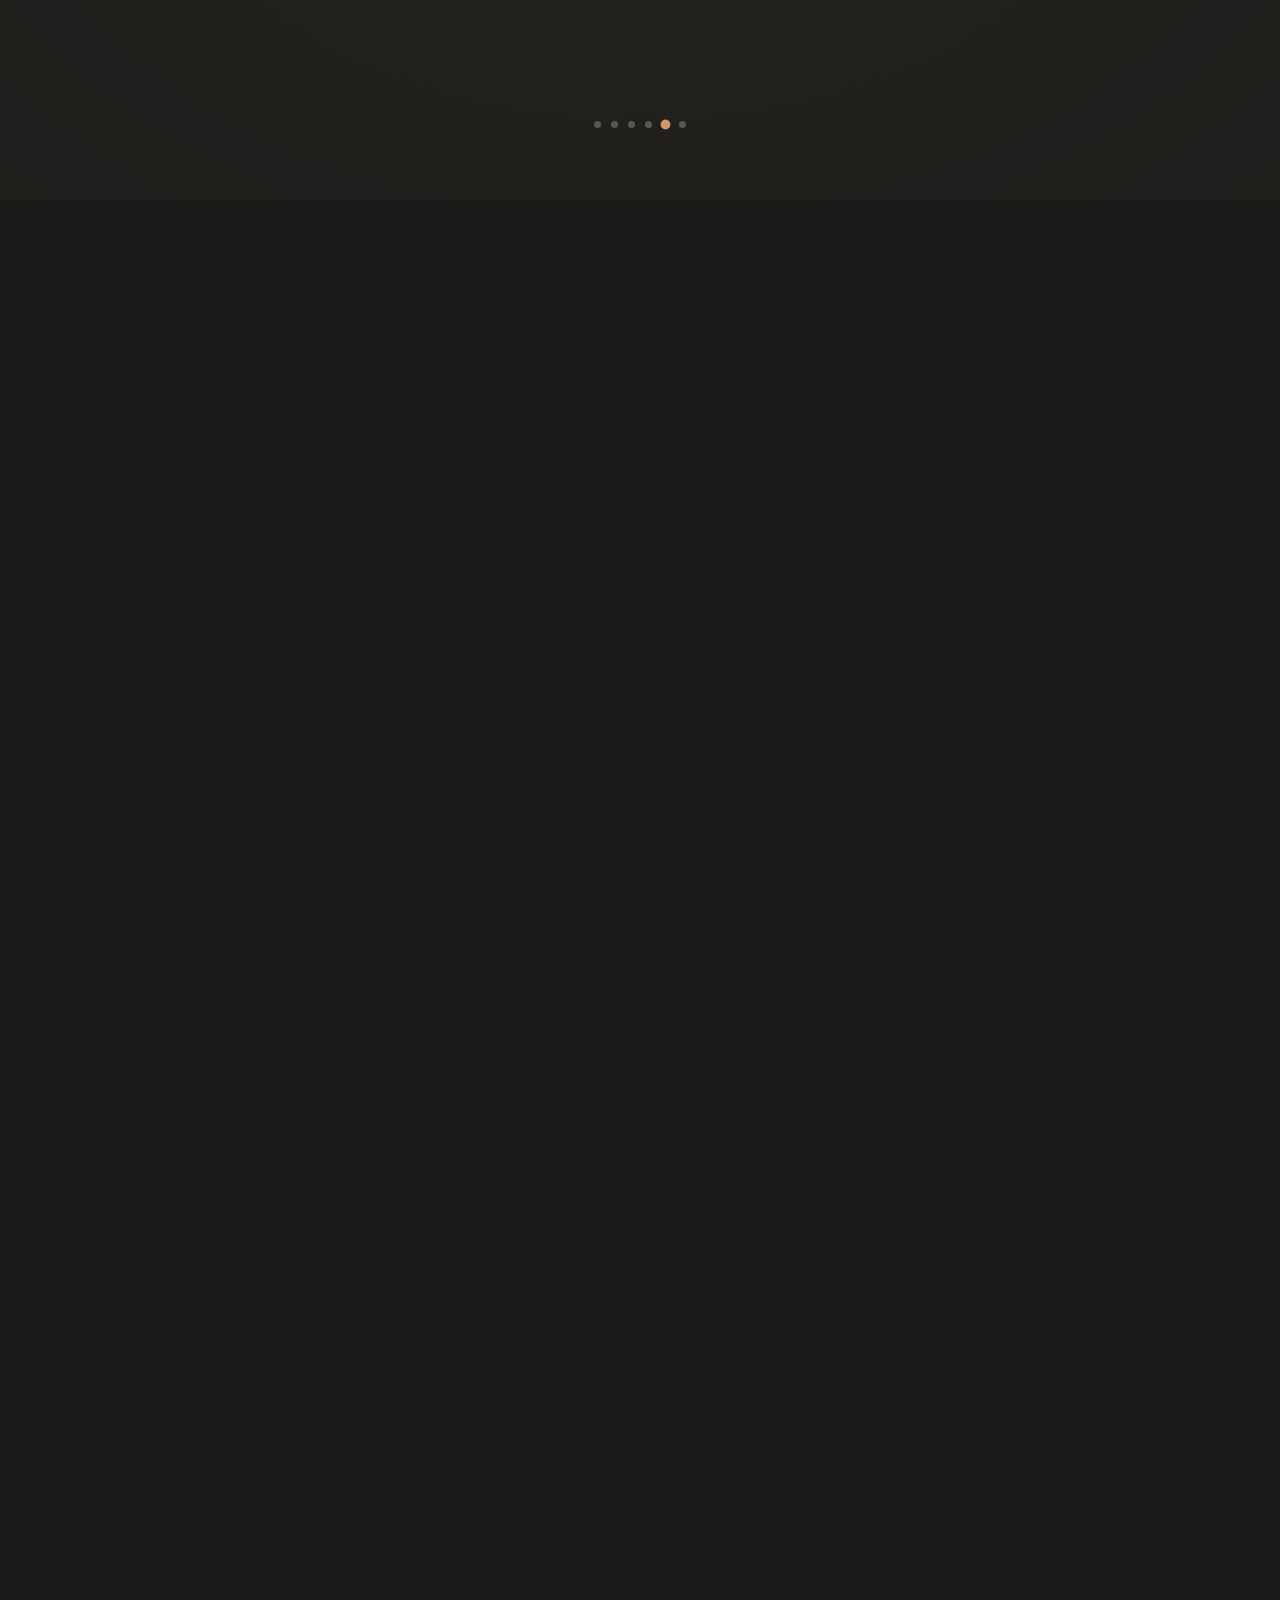
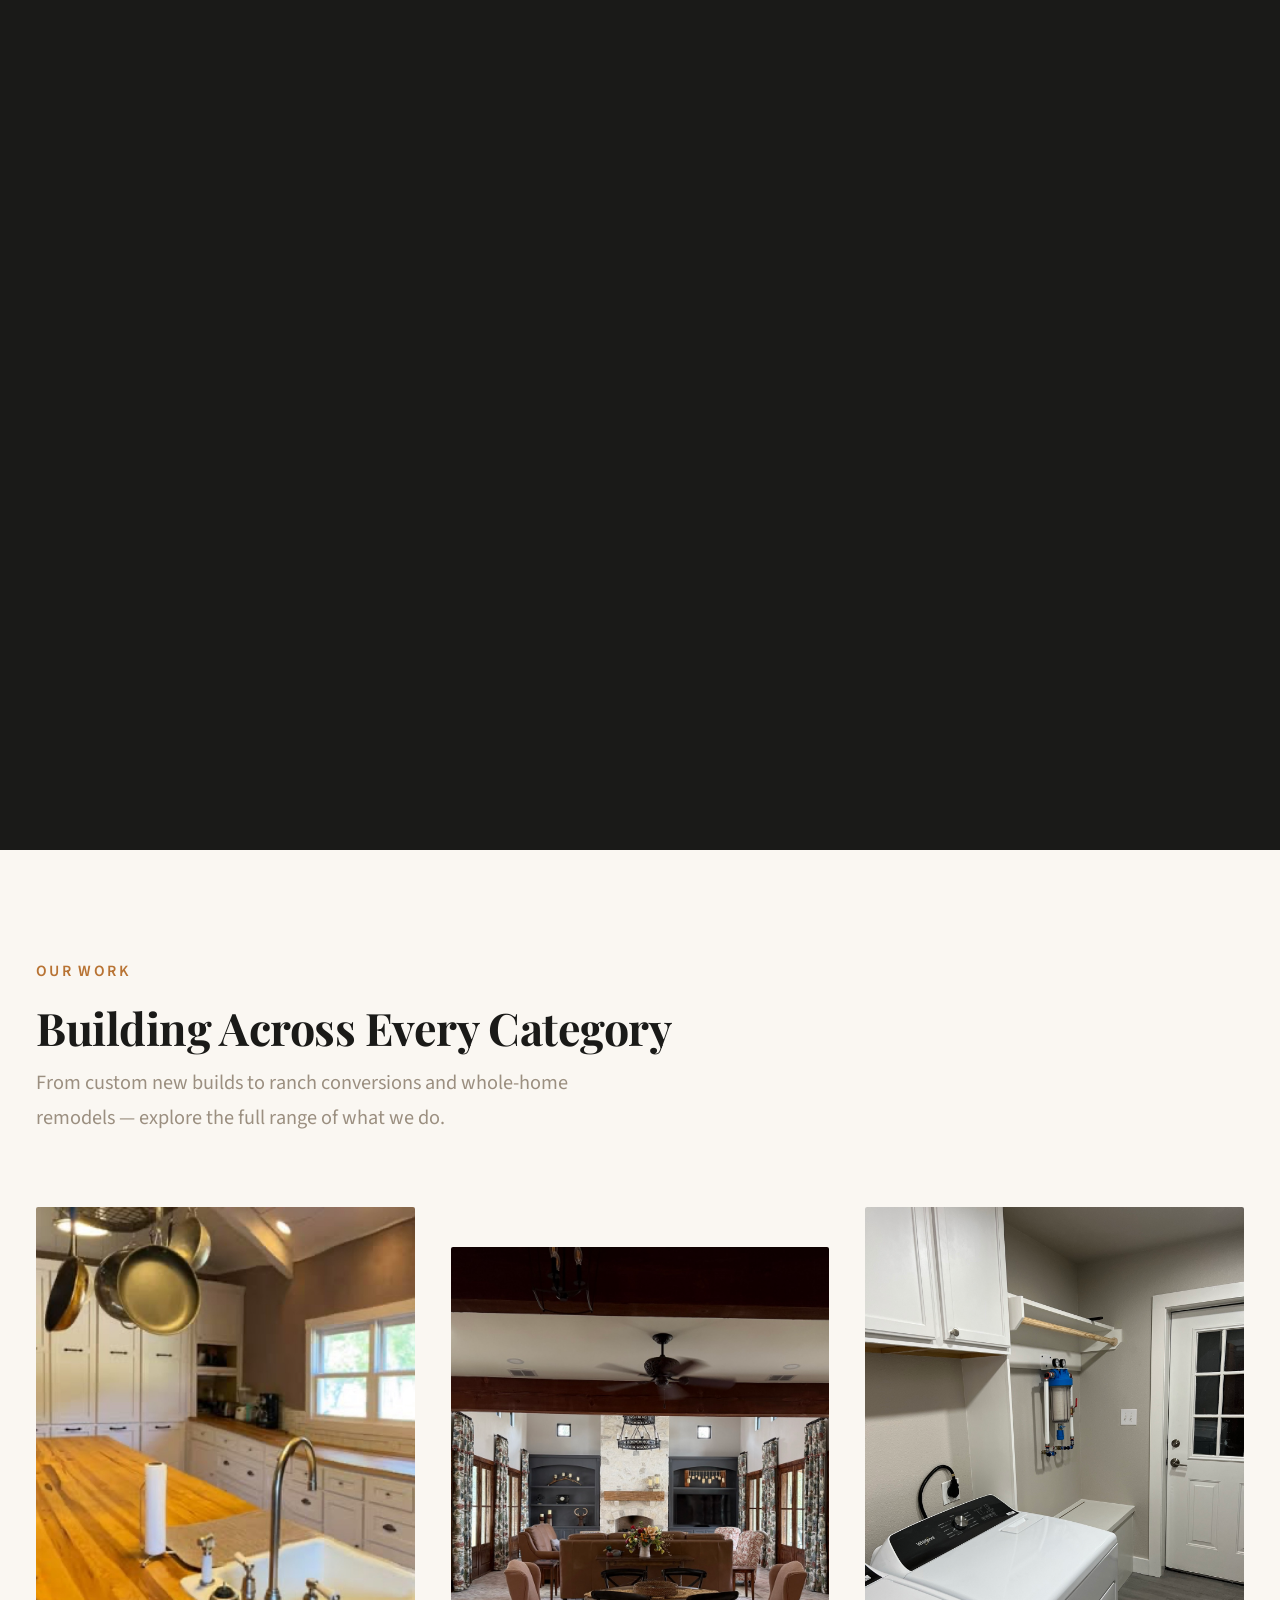
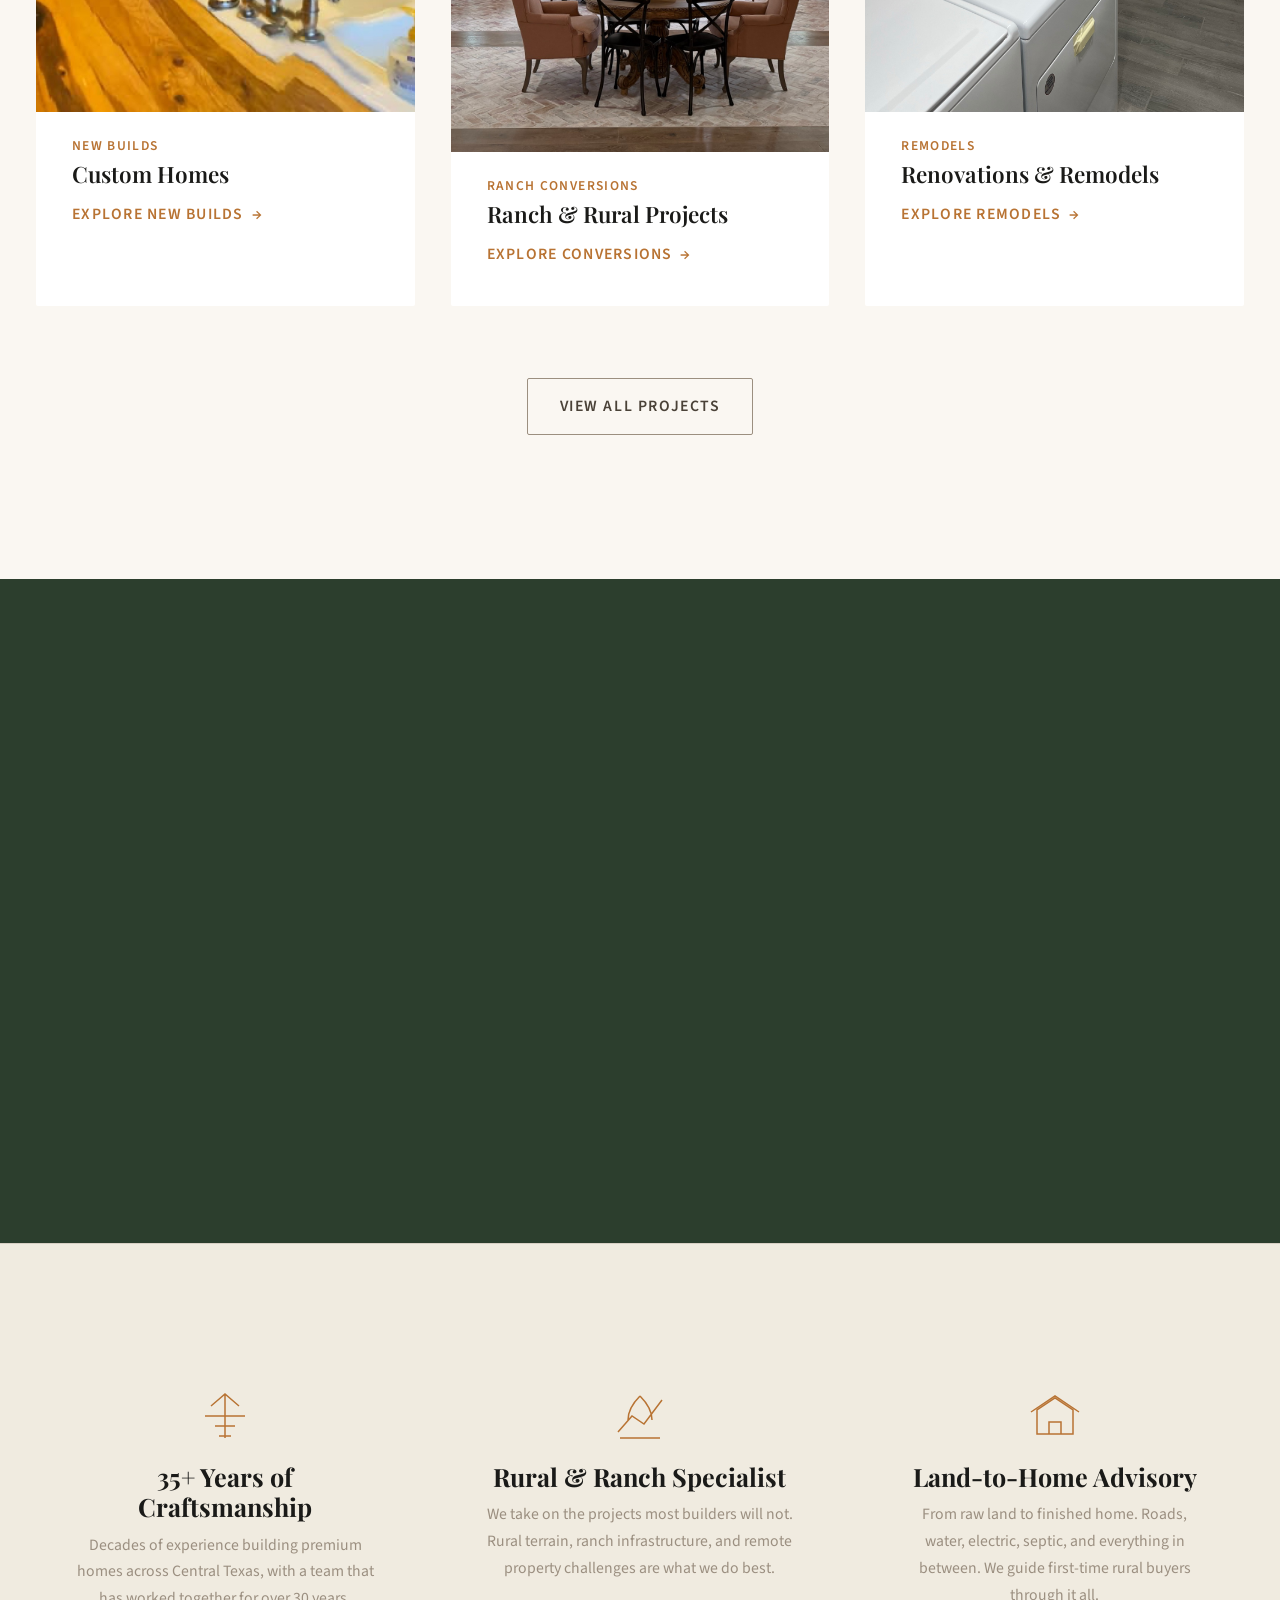
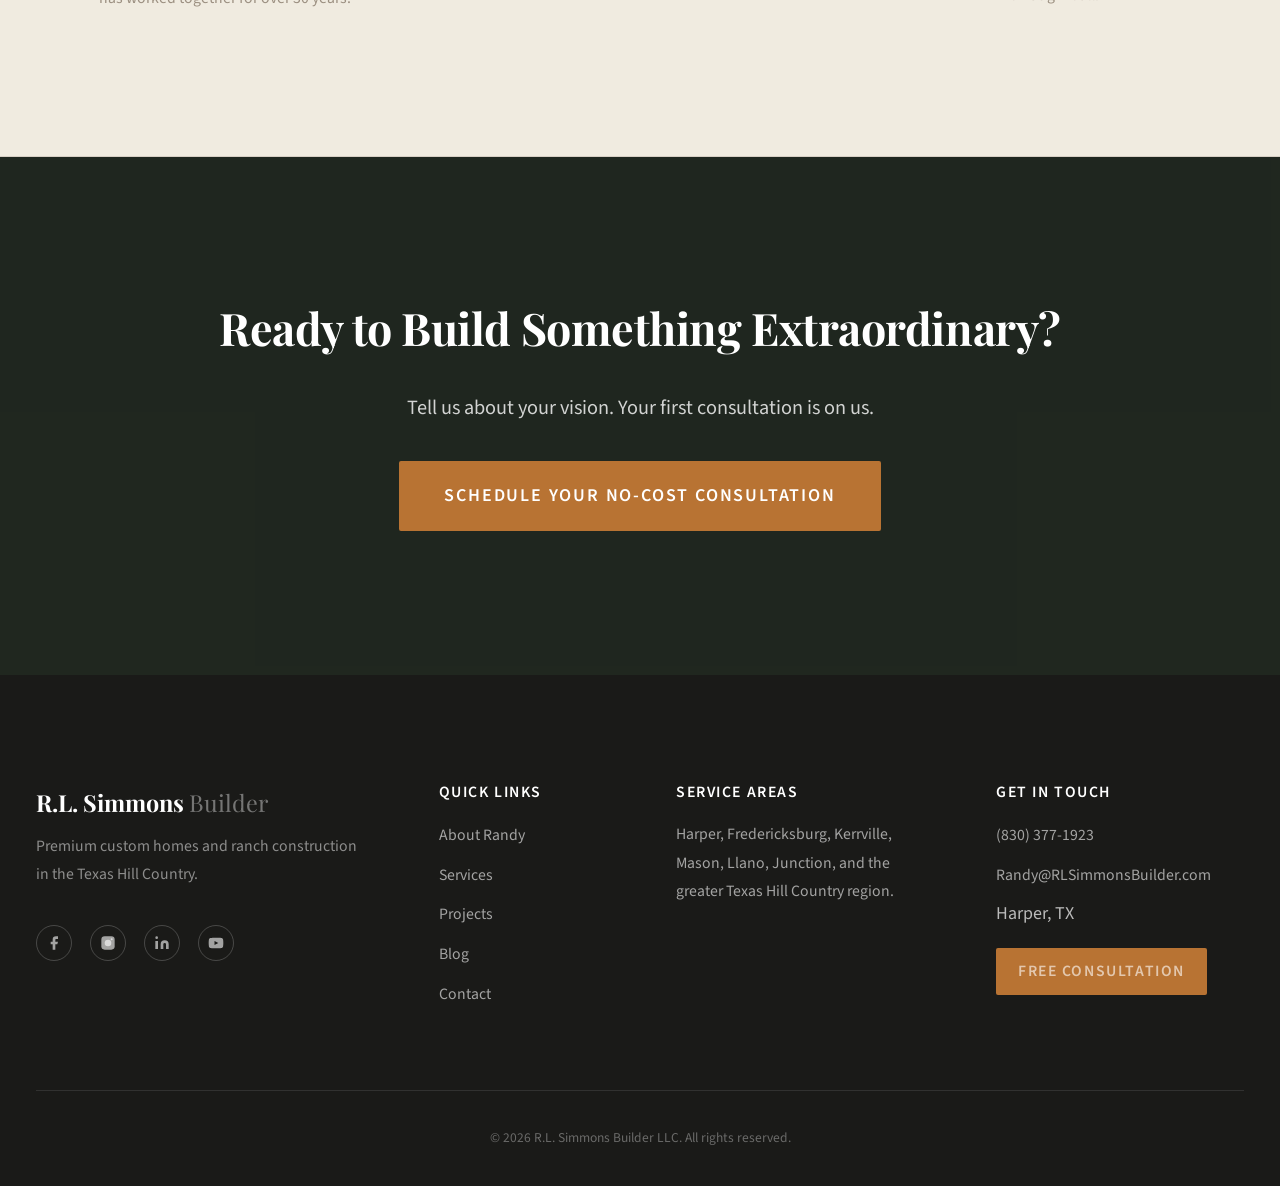
==== commit ddbadc86: "Add brand mark icon to header wordmark across all pages Extracted cowboy mark from the .ai file, pla" ====
--- a/index.html
+++ b/index.html
@@ -21,7 +21,7 @@
   <!-- ========== HEADER ========== -->
   <header class="site-header">
     <div class="header-inner">
-      <a class="wordmark" href="index.html">R.L. Simmons<span class="wordmark-suffix">Builder</span></a>
+      <a class="wordmark" href="index.html"><img src="images/logo/mark-icon.png" alt="" class="wordmark-icon" aria-hidden="true">R.L. Simmons<span class="wordmark-suffix">Builder</span></a>
       <nav class="main-nav" id="main-nav">
         <a href="index.html">Home</a>
         <a href="about.html">About</a>
--- a/css/components.css
+++ b/css/components.css
@@ -122,6 +122,9 @@
 }
 
 .wordmark {
+  display: flex;
+  align-items: center;
+  gap: 0.55rem;
   font-family: var(--font-display);
   font-size: 1.75rem;
   font-weight: 700;
@@ -129,6 +132,16 @@
   letter-spacing: -0.01em;
   transition: color 0.3s ease;
   z-index: 1001;
+}
+
+.wordmark-icon {
+  width: 40px;
+  height: 40px;
+  object-fit: contain;
+  flex-shrink: 0;
+  /* Invert to white when over hero (default header state) */
+  filter: invert(1) brightness(2);
+  transition: filter 0.3s ease;
 }
 
 .wordmark-suffix {
@@ -136,6 +149,11 @@
   color: rgba(255, 255, 255, 0.72);
   margin-left: 0.15em;
   transition: color 0.3s ease;
+}
+
+/* When header is scrolled, show icon in brand dark color */
+.header-scrolled .wordmark-icon {
+  filter: none;
 }
 
 /* Scrolled state */
--- a/css/pages/home.css
+++ b/css/pages/home.css
@@ -87,7 +87,32 @@
   margin-bottom: var(--space-md);
 }
 
-/* Scroll indicator at top of questions section */
+/* Progress dots — replace scroll hint */
+.questions-scroll__dots {
+  position: absolute;
+  bottom: var(--space-lg);
+  left: 50%;
+  transform: translateX(-50%);
+  display: flex;
+  gap: 10px;
+  z-index: 3;
+}
+
+.questions-dot {
+  width: 7px;
+  height: 7px;
+  border-radius: 50%;
+  background: rgba(255, 255, 255, 0.25);
+  transition: background 0.4s ease, transform 0.4s ease;
+  flex-shrink: 0;
+}
+
+.questions-dot.active {
+  background: var(--copper-light);
+  transform: scale(1.4);
+}
+
+/* Scroll hint — hidden by JS, kept for fallback */
 .questions-scroll__hint {
   position: absolute;
   bottom: var(--space-md);
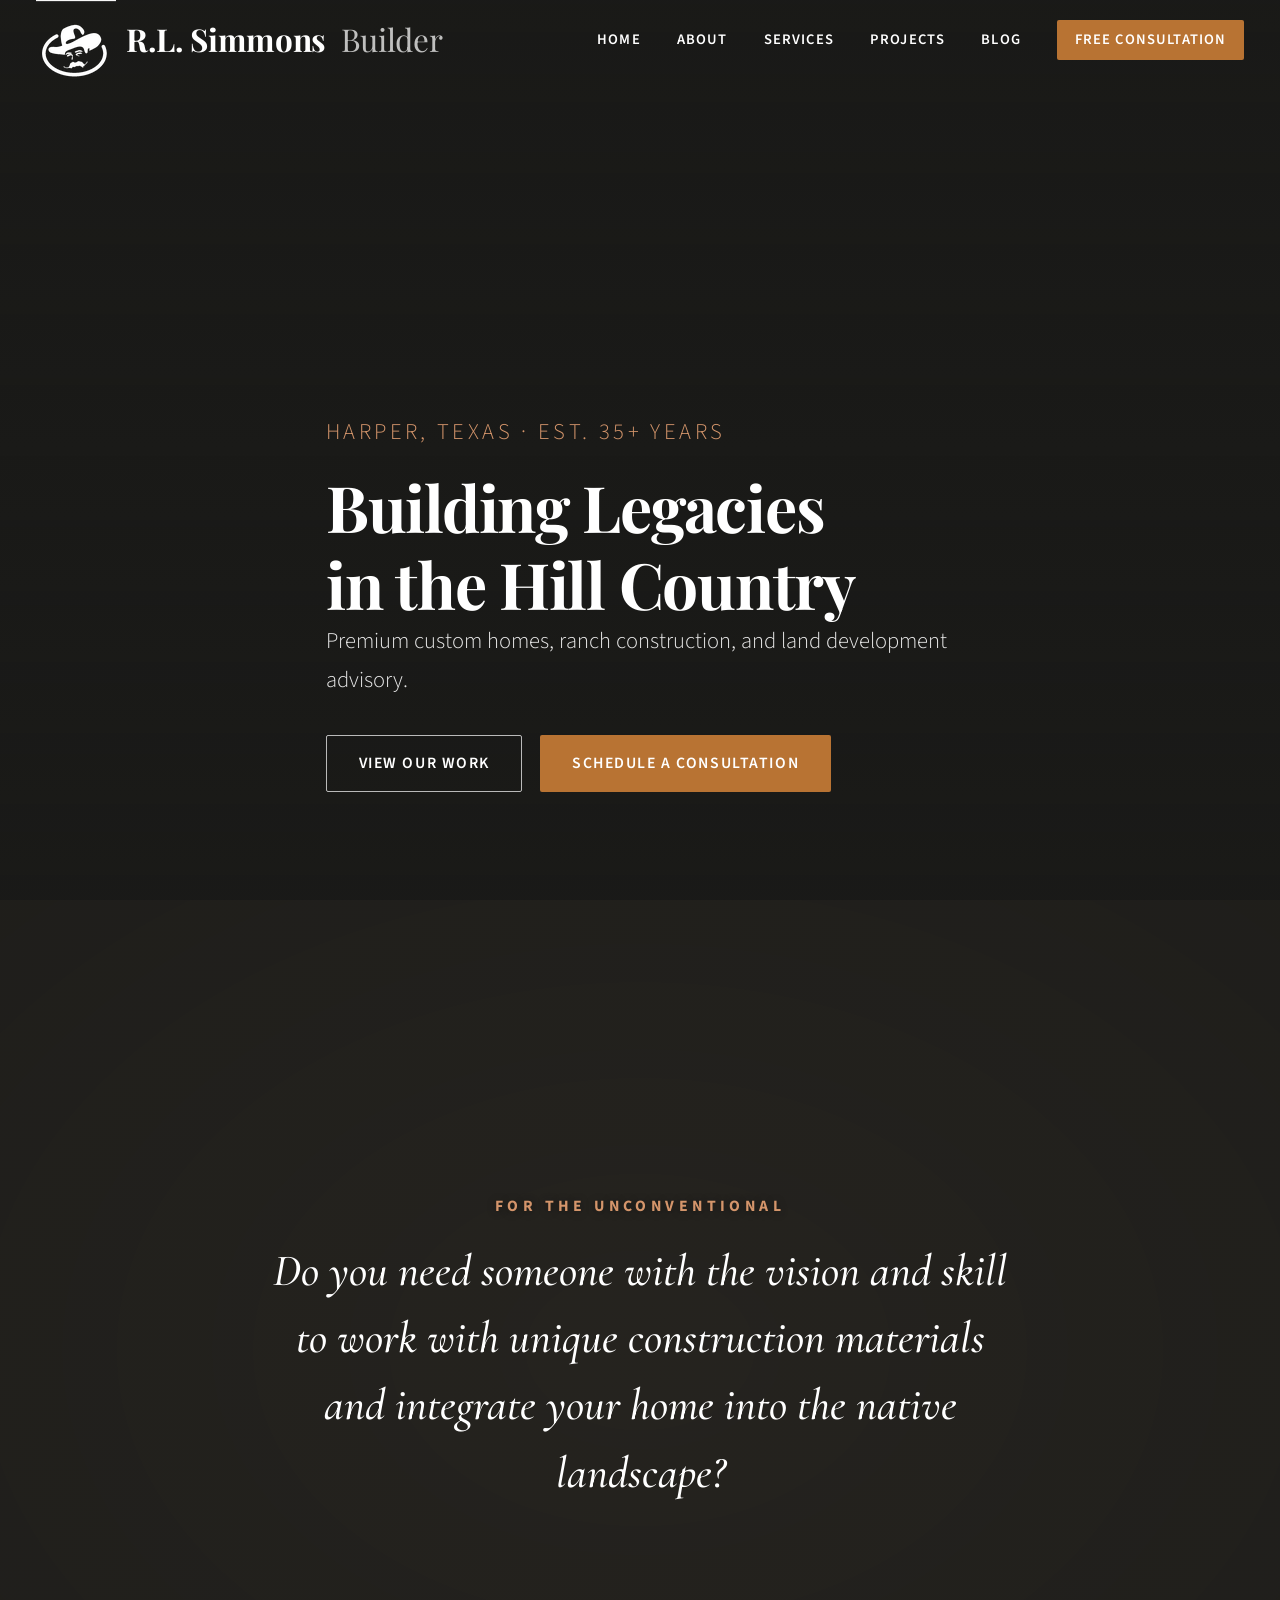
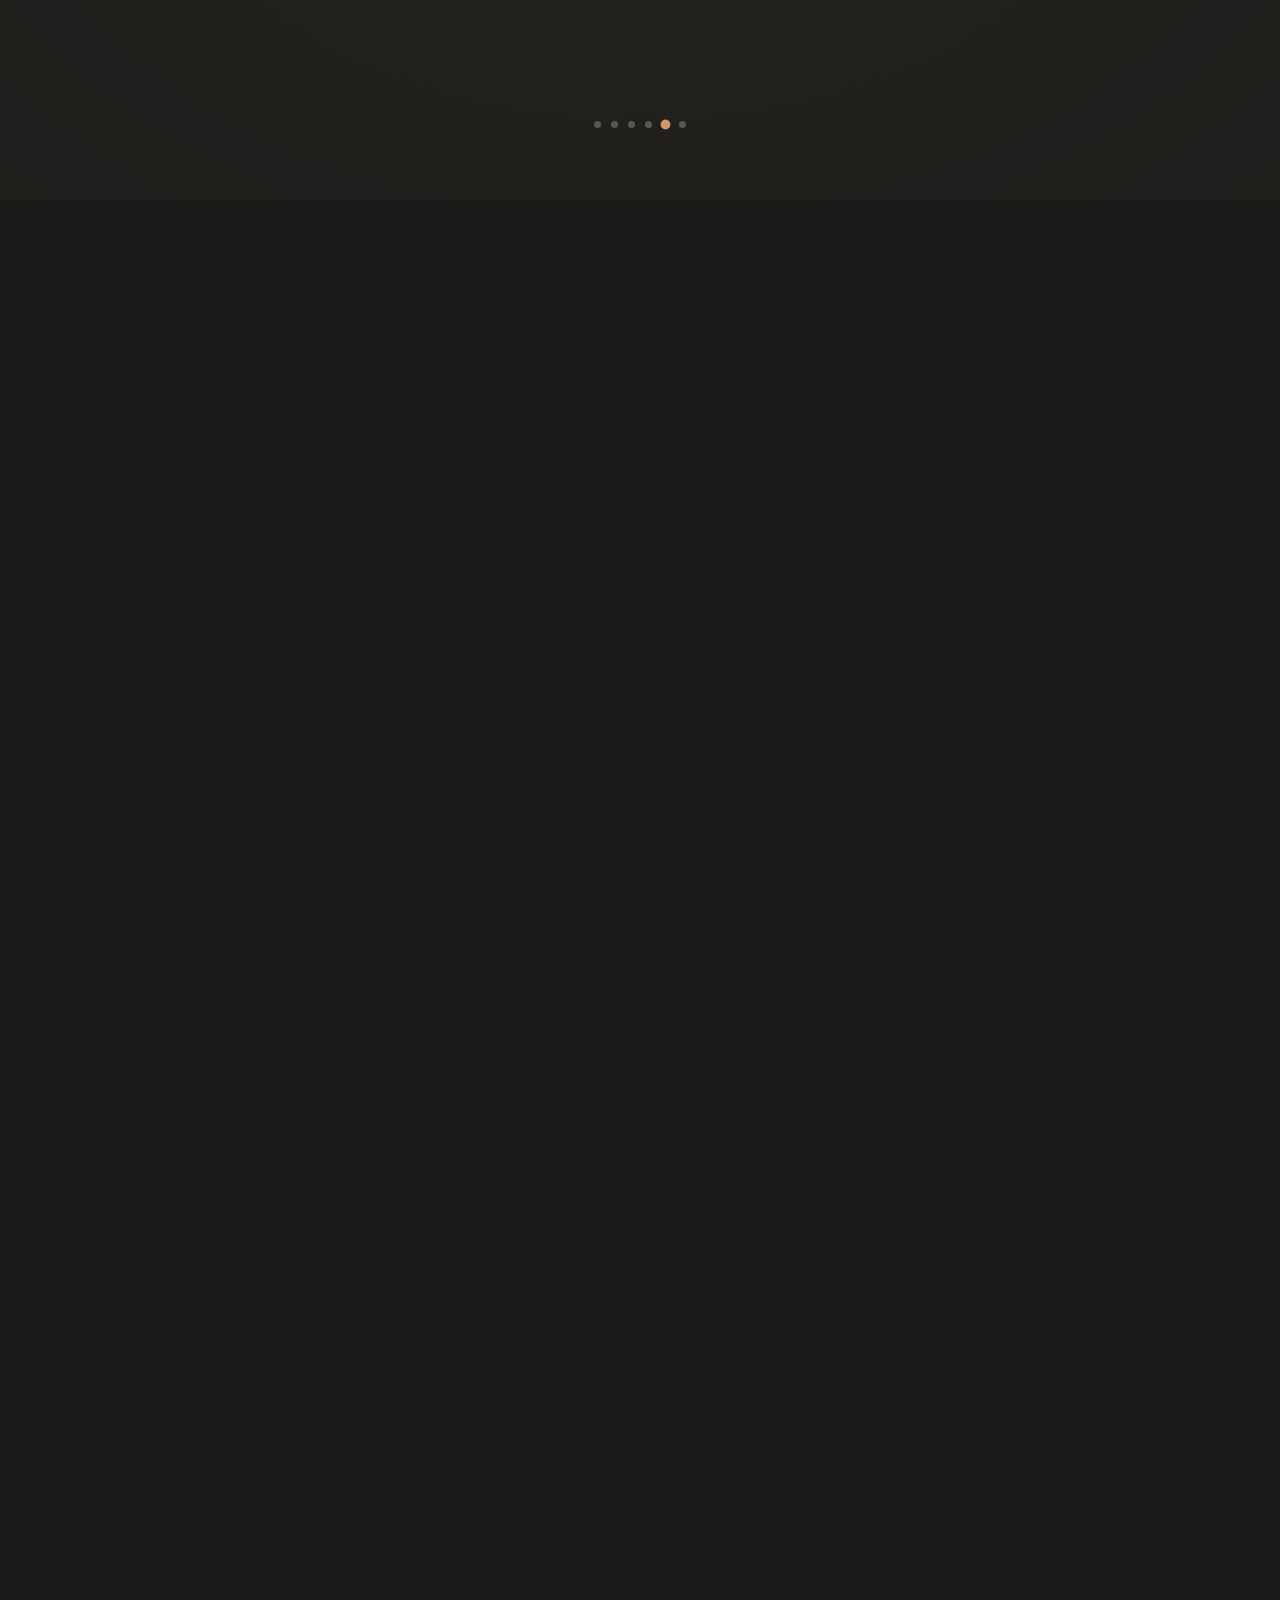
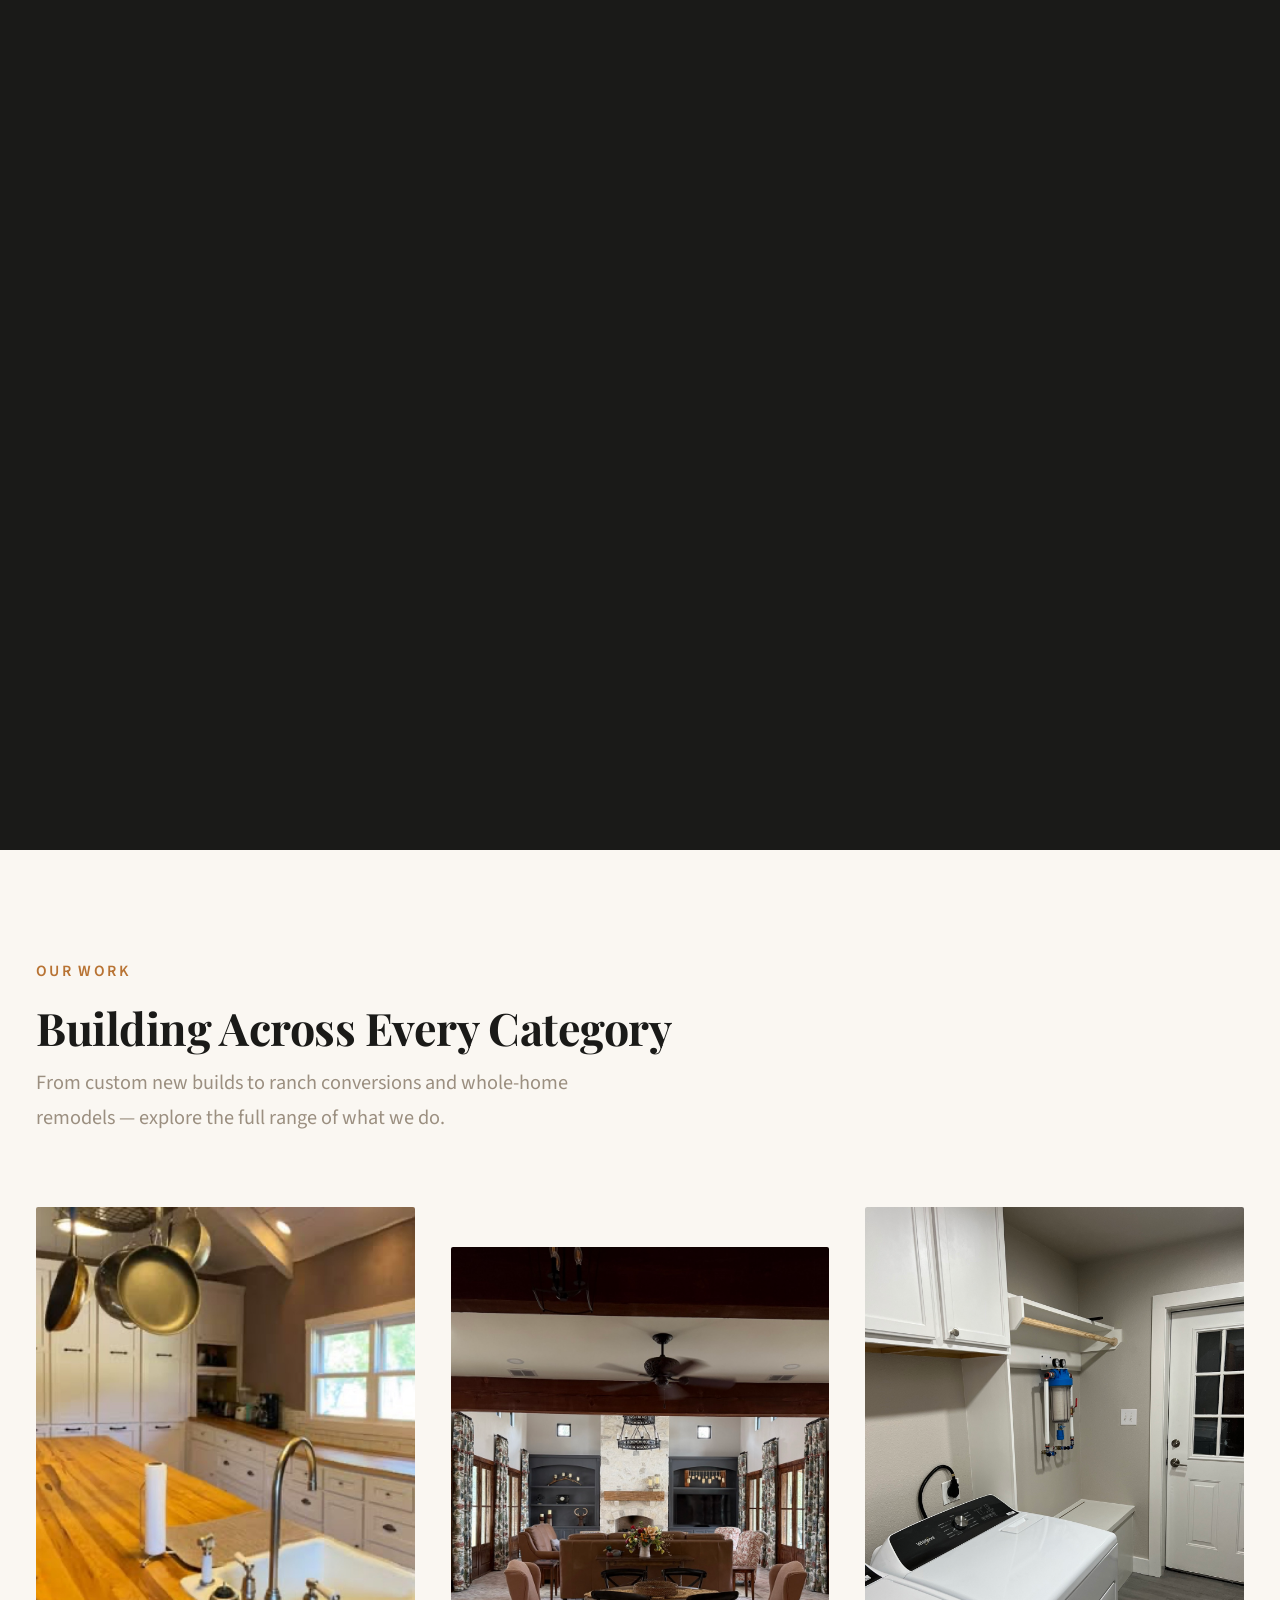
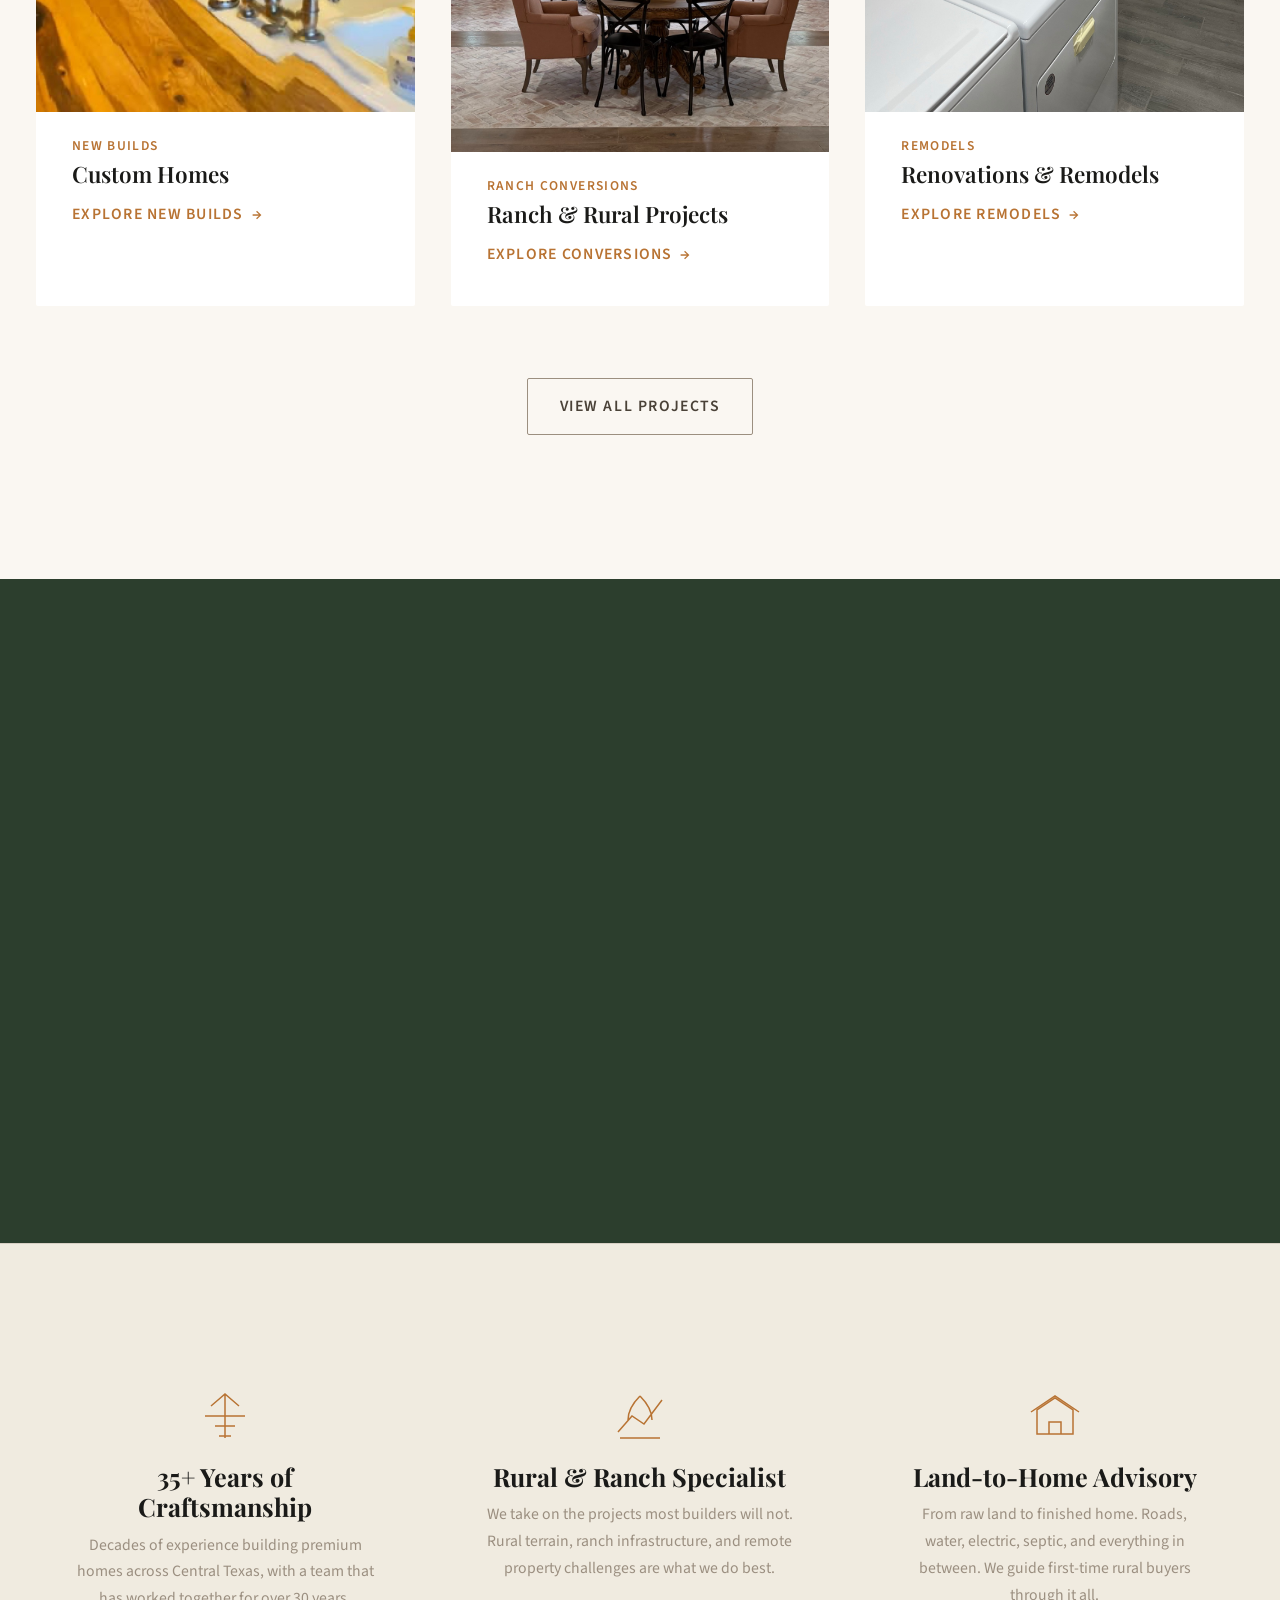
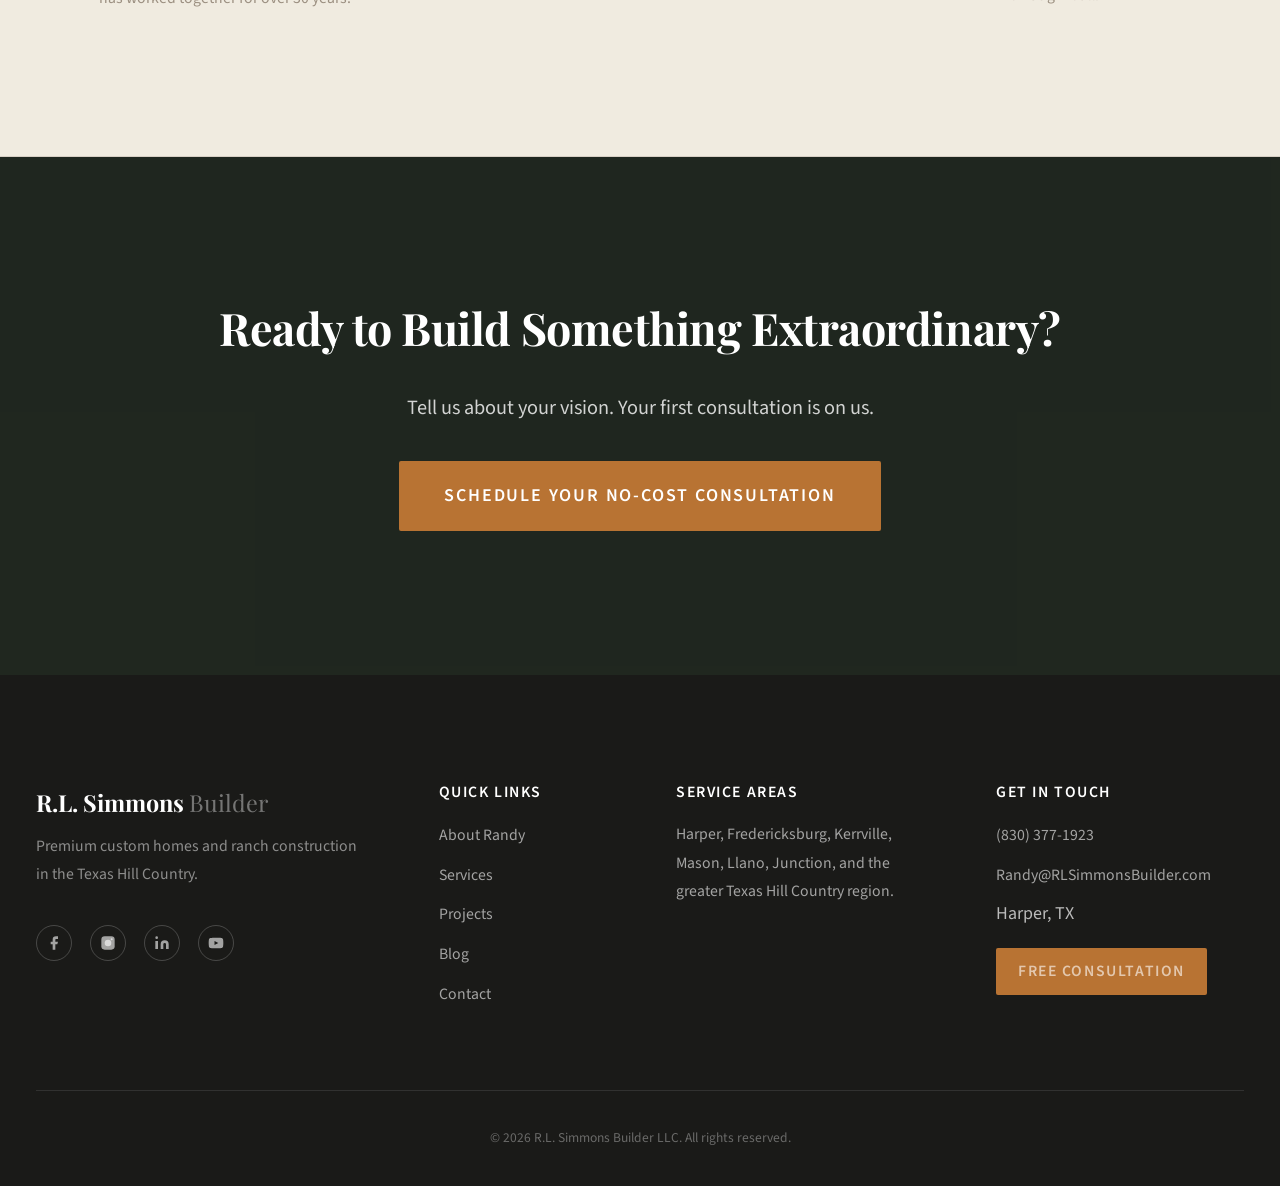
==== commit 9704728d: "Replace placeholder hero video with real project photo slideshow 10 shots from across the project po" ====
--- a/index.html
+++ b/index.html
@@ -42,7 +42,7 @@
     <!-- === HERO === -->
     <section class="hero hero--video" style="background-color: var(--charcoal);">
       <video class="hero__video" autoplay muted loop playsinline preload="auto">
-        <source src="images/Nalle-Banner-2.mp4" type="video/mp4">
+        <source src="images/hero-bg.mp4" type="video/mp4">
       </video>
       <div class="hero__overlay hero__overlay--video"></div>
       <div class="hero__content container">
--- a/css/components.css
+++ b/css/components.css
@@ -135,8 +135,8 @@
 }
 
 .wordmark-icon {
-  width: 40px;
-  height: 40px;
+  width: 80px;
+  height: 80px;
   object-fit: contain;
   flex-shrink: 0;
   /* Invert to white when over hero (default header state) */
--- a/css/pages/home.css
+++ b/css/pages/home.css
@@ -112,6 +112,42 @@
   transform: scale(1.4);
 }
 
+/* Replay button — appears after final CTA */
+.questions-replay {
+  position: absolute;
+  bottom: calc(var(--space-lg) + 28px);
+  left: 50%;
+  transform: translateX(-50%);
+  z-index: 3;
+  display: flex;
+  align-items: center;
+  gap: 0.4em;
+  font-family: var(--font-body);
+  font-size: 0.7rem;
+  font-weight: 600;
+  text-transform: uppercase;
+  letter-spacing: 0.12em;
+  color: rgba(255, 255, 255, 0.45);
+  background: none;
+  border: none;
+  cursor: pointer;
+  padding: 0.4em 0.8em;
+  border-radius: 2px;
+  opacity: 0;
+  pointer-events: none;
+  transition: opacity 0.5s ease, color 0.3s ease;
+  white-space: nowrap;
+}
+
+.questions-replay:hover {
+  color: rgba(255, 255, 255, 0.85);
+}
+
+.questions-replay.visible {
+  opacity: 1;
+  pointer-events: auto;
+}
+
 /* Scroll hint — hidden by JS, kept for fallback */
 .questions-scroll__hint {
   position: absolute;
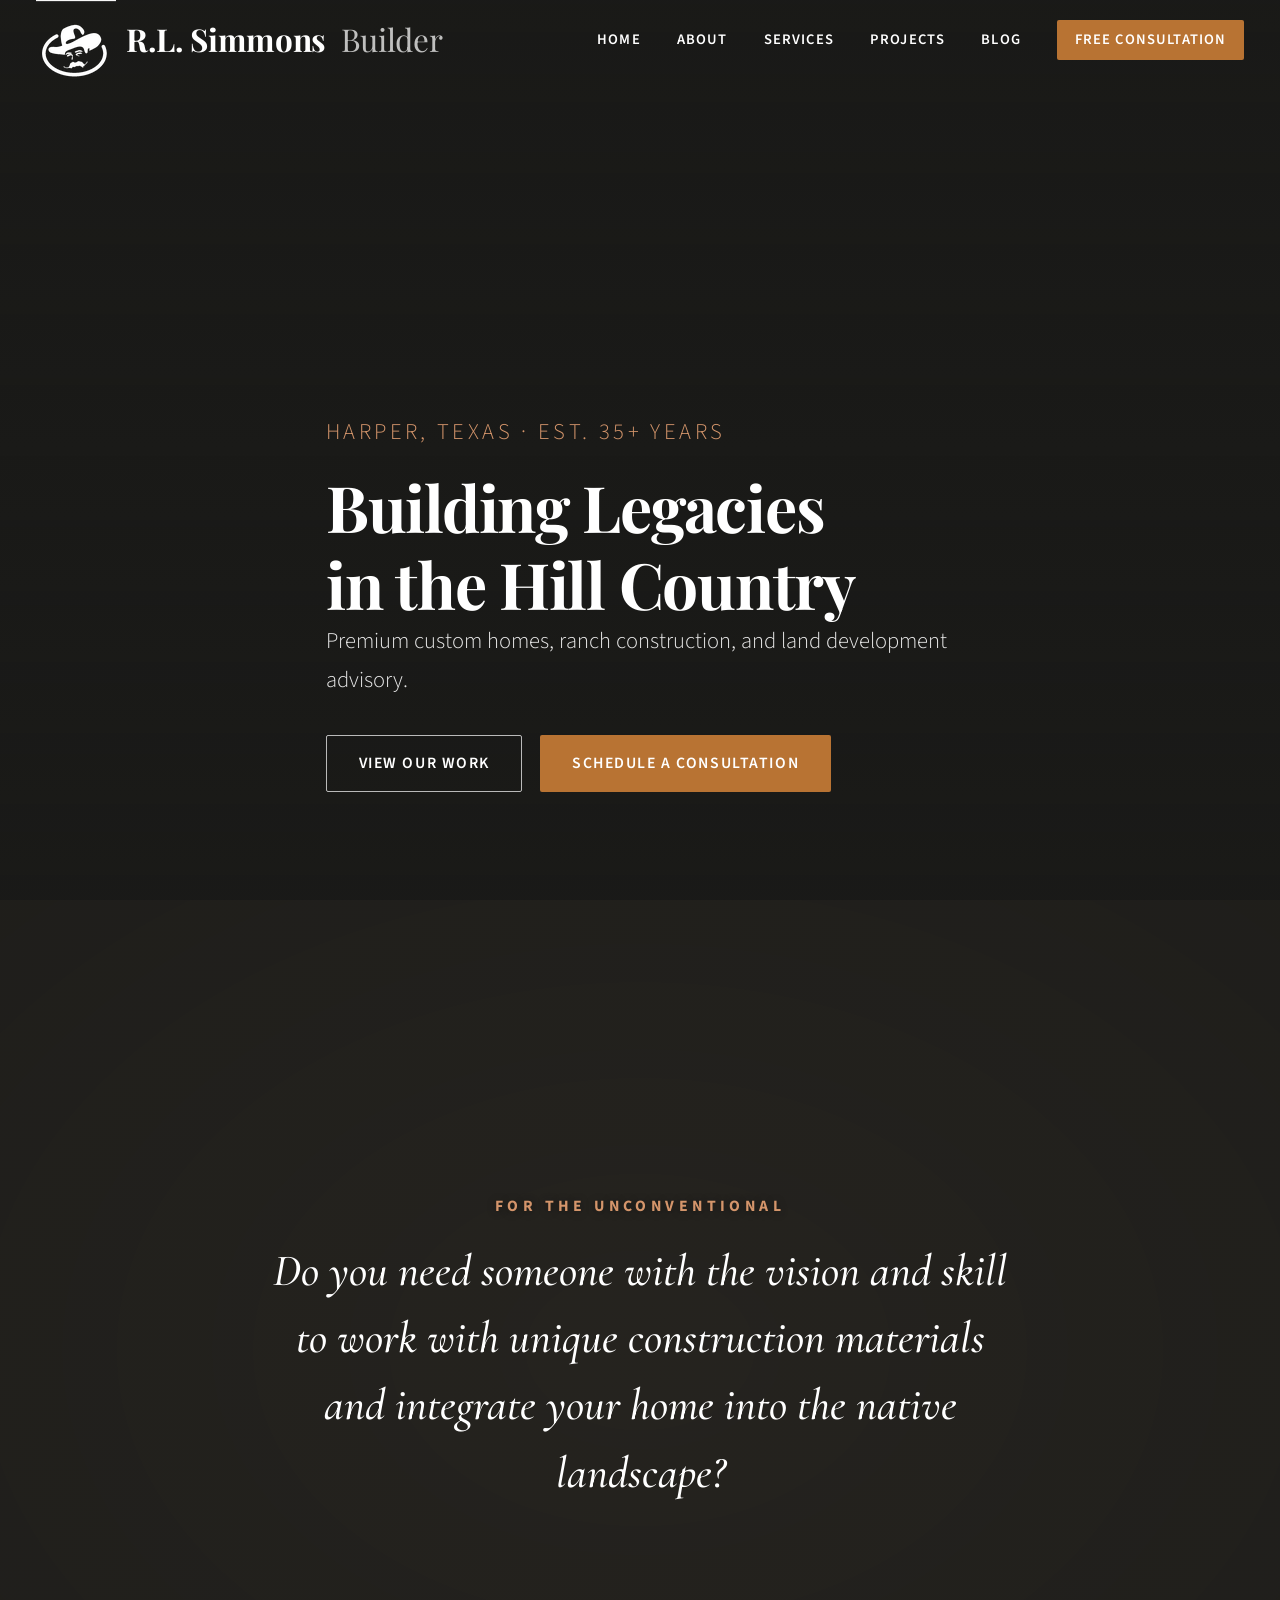
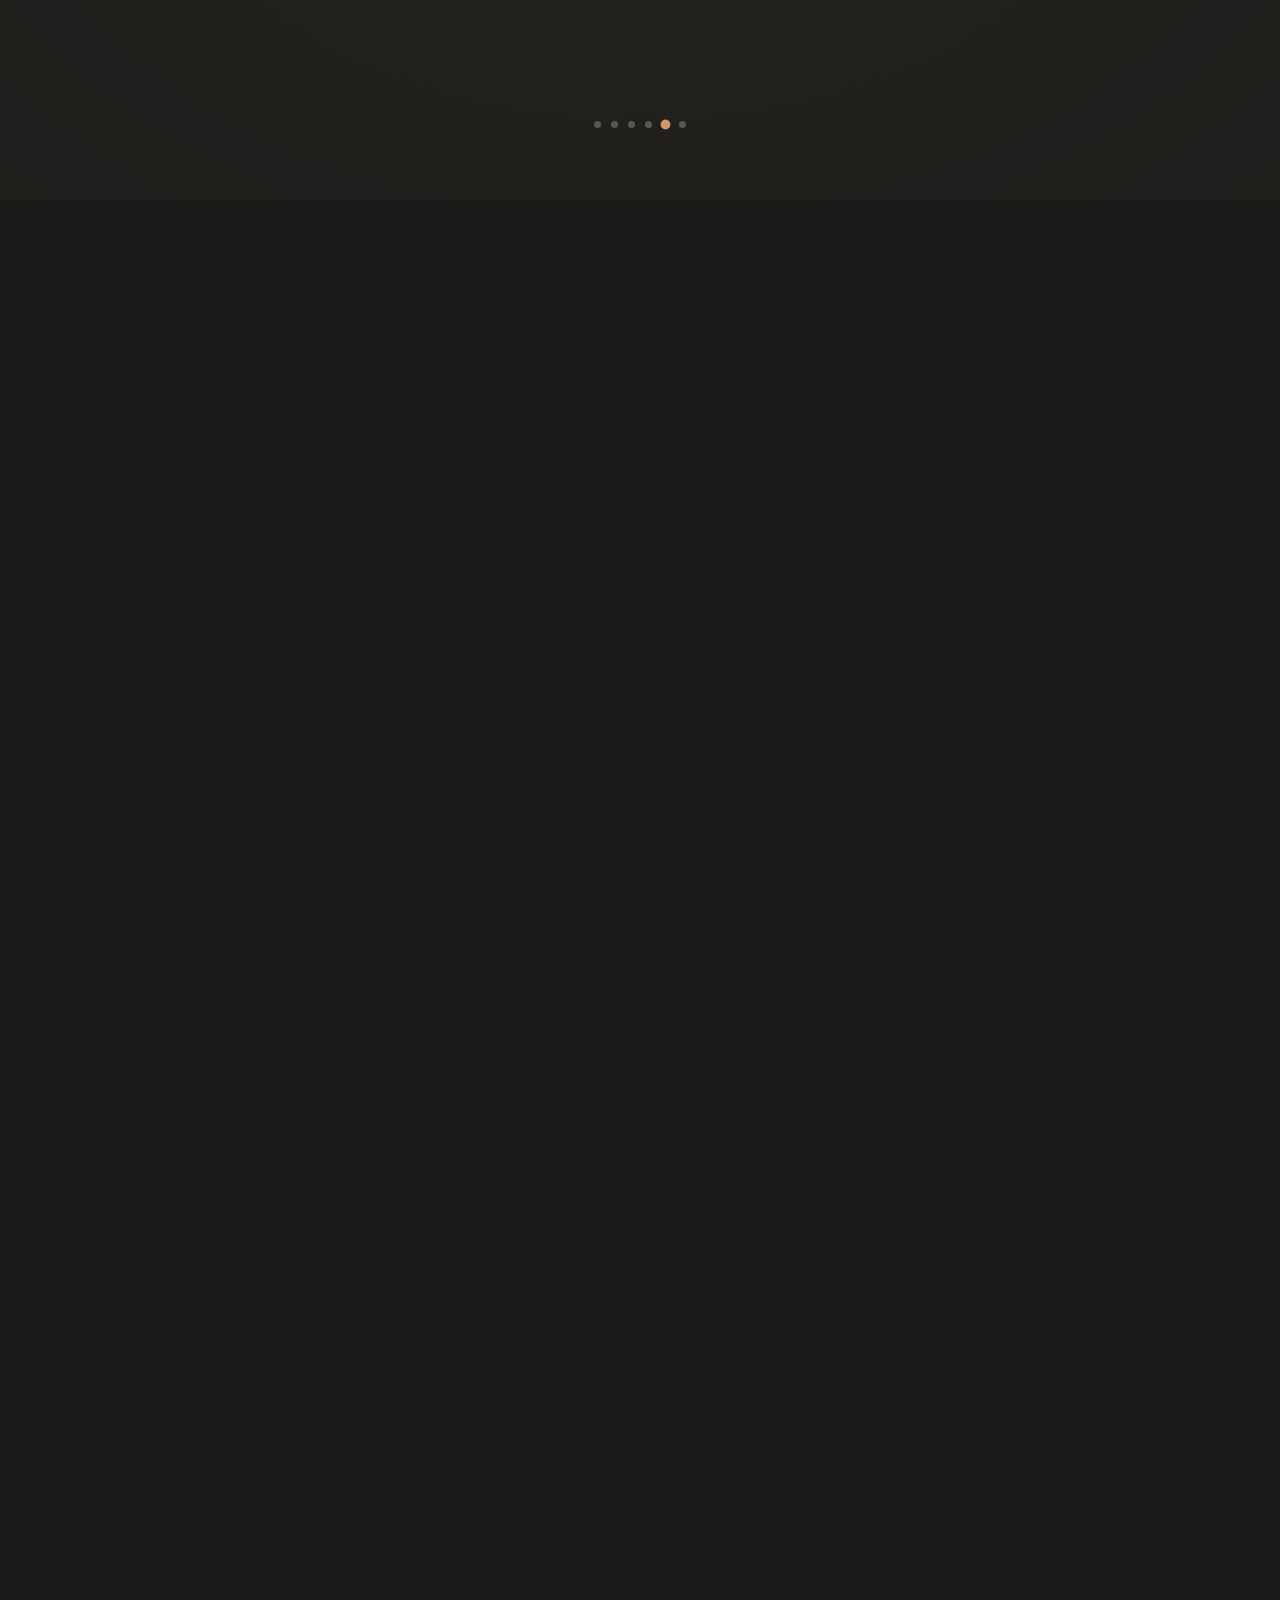
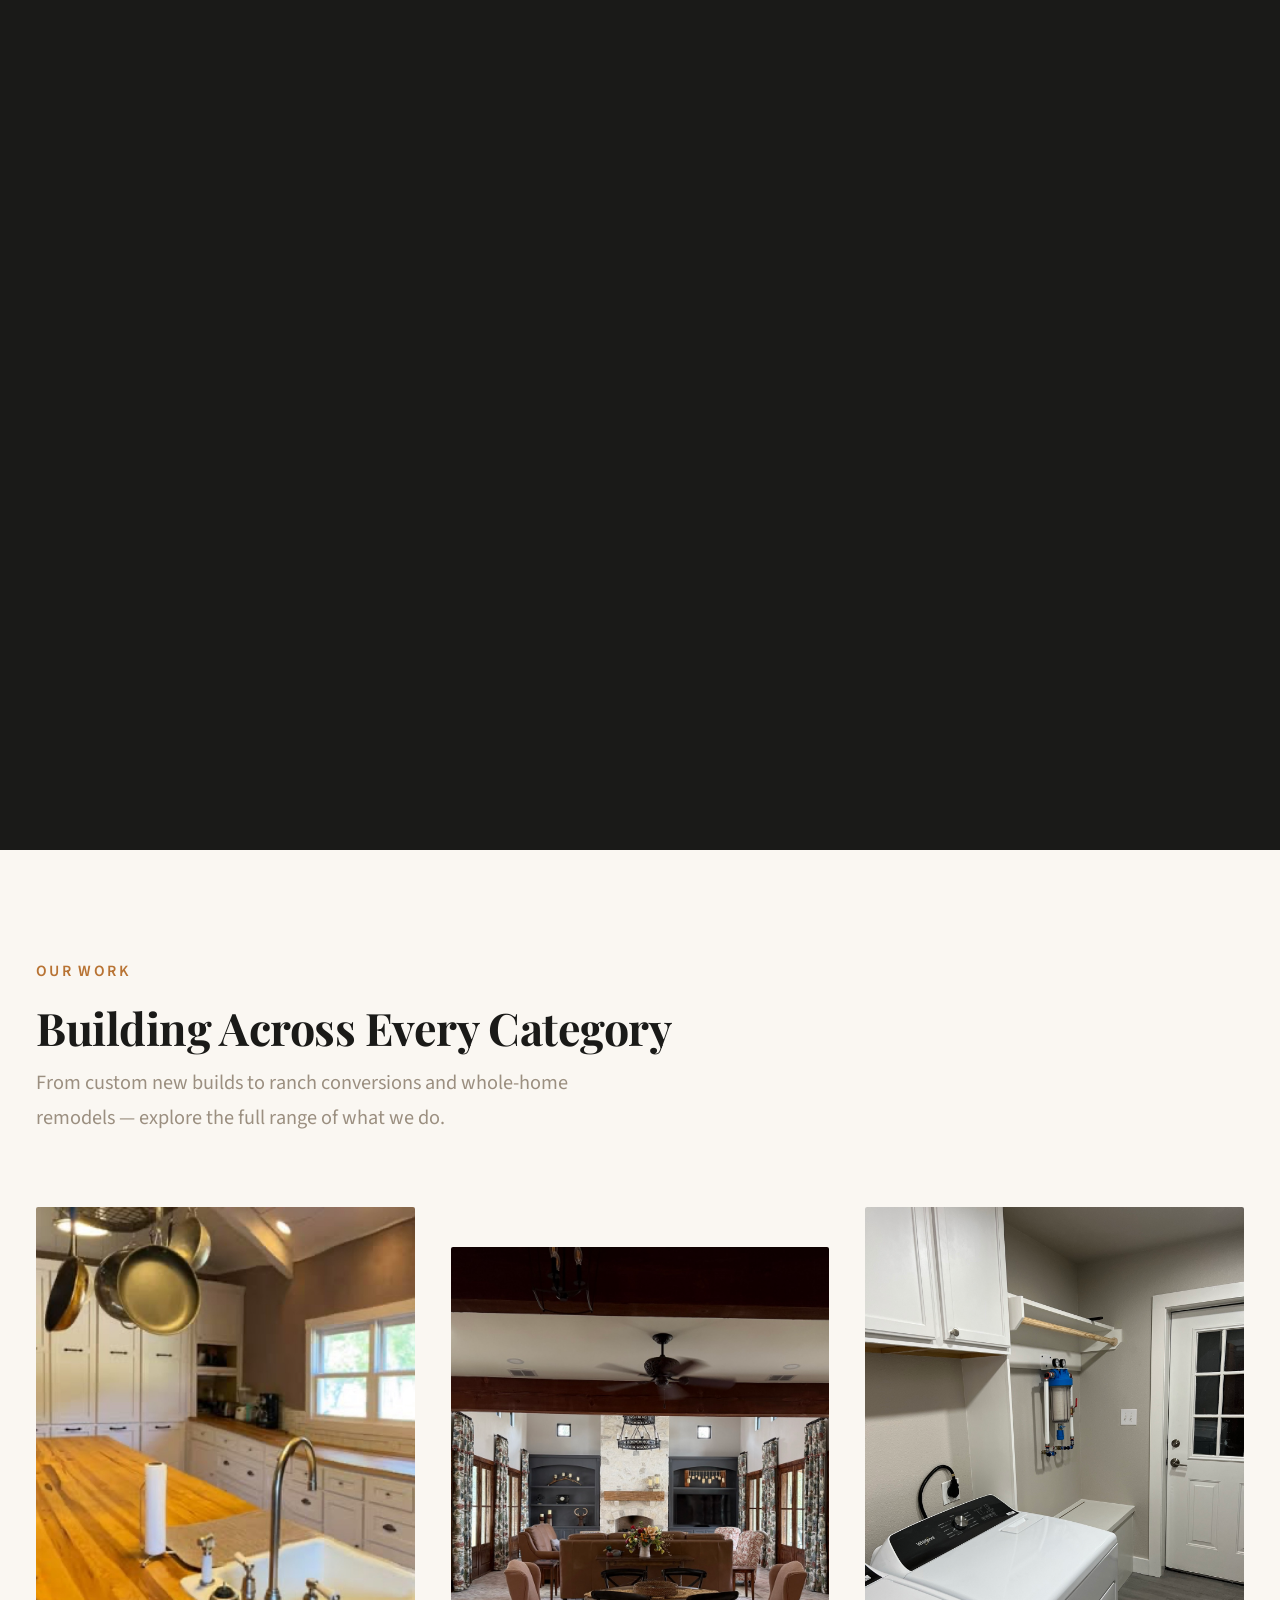
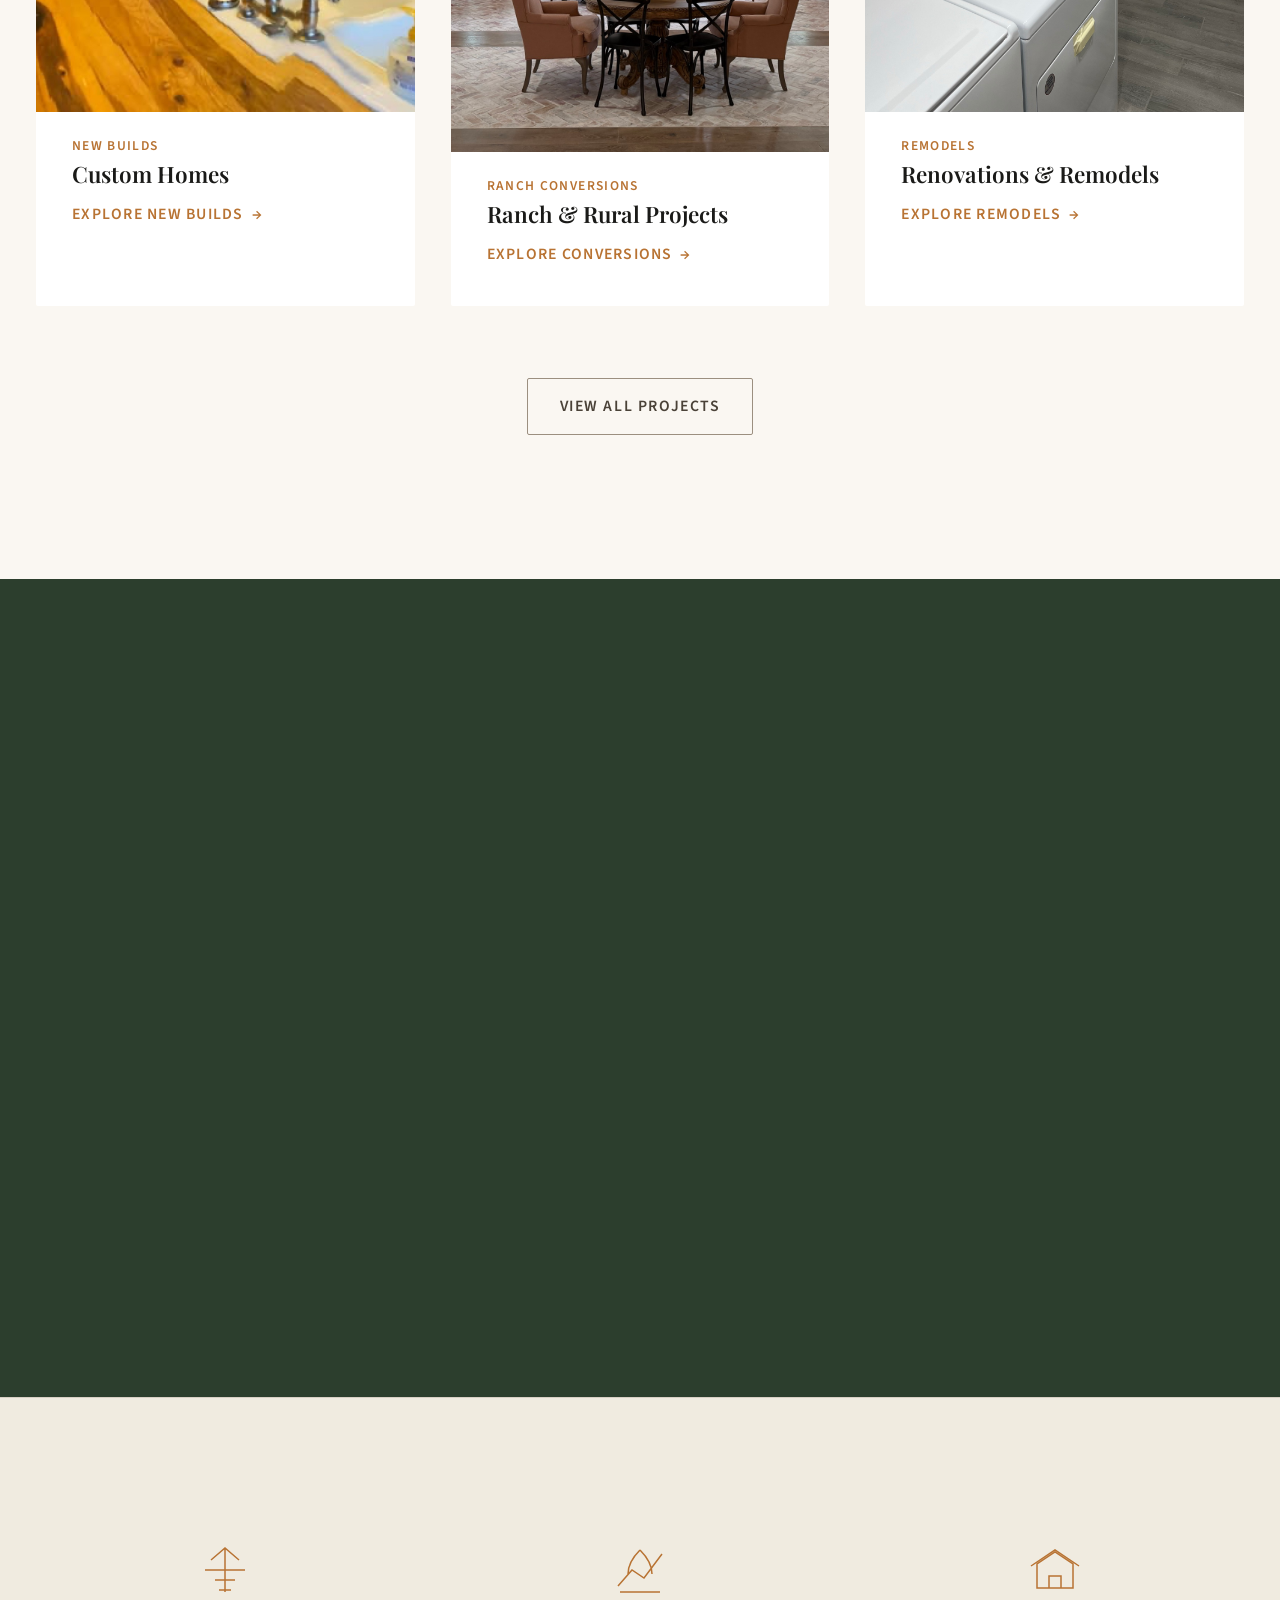
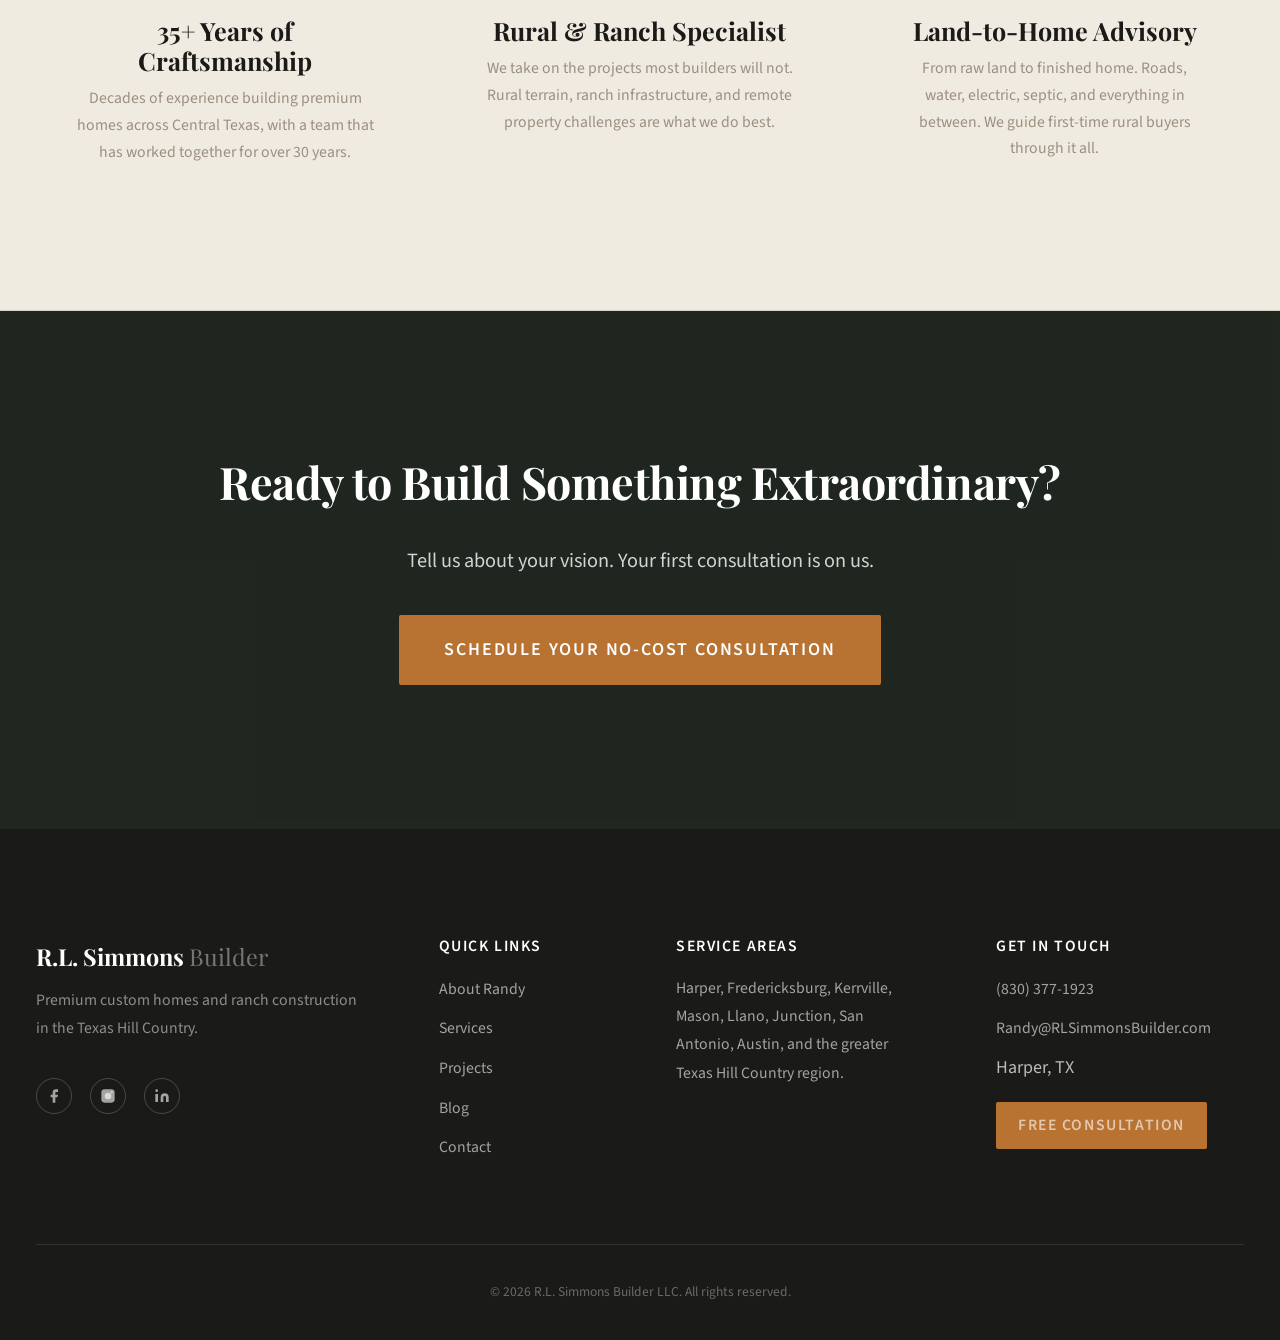
==== commit 221095ab: "Pre-launch: GHL form, blog articles, project images, contact hero, UI polish - Replace contact hero " ====
--- a/index.html
+++ b/index.html
@@ -164,8 +164,8 @@
       <div class="container">
         <div class="testimonials-grid">
           <div class="pull-quote reveal">
-            <blockquote>"Randy and his team were professional, knowledgeable, and truly committed to delivering exceptional results. He treated our project like it was his own home."</blockquote>
-            <cite>— K.D., New Build in Harper</cite>
+            <blockquote>"We have received many compliments on the features, quality and details Randy and his team put into our home, garage, and shop. He kept us informed throughout the entire build and worked with us to stay within our budget. You will really appreciate his work and process."</blockquote>
+            <cite>— Gerry &amp; Becky Wolf, Hunt, Texas</cite>
           </div>
           <div class="pull-quote reveal reveal-delay-1">
             <blockquote>"We had a challenging piece of land that most builders wouldn't touch. Randy walked every acre with us and knew exactly what needed to happen. The result exceeded everything we imagined."</blockquote>
@@ -236,17 +236,14 @@
           <div class="footer-wordmark">R.L. Simmons <span>Builder</span></div>
           <p class="footer-tagline">Premium custom homes and ranch construction in the Texas Hill Country.</p>
           <div class="social-links">
-            <a href="#" aria-label="Facebook">
+            <a href="https://www.facebook.com/rlsimmonsbuilder" aria-label="Facebook" target="_blank" rel="noopener">
               <svg viewBox="0 0 24 24"><path d="M18 2h-3a5 5 0 00-5 5v3H7v4h3v8h4v-8h3l1-4h-4V7a1 1 0 011-1h3z"/></svg>
             </a>
-            <a href="#" aria-label="Instagram">
+            <a href="https://www.instagram.com/rlsimmonsbuilderllc/" aria-label="Instagram" target="_blank" rel="noopener">
               <svg viewBox="0 0 24 24"><rect x="2" y="2" width="20" height="20" rx="5"/><circle cx="12" cy="12" r="5"/><circle cx="17.5" cy="6.5" r="1.5"/></svg>
             </a>
-            <a href="#" aria-label="LinkedIn">
+            <a href="https://www.linkedin.com/in/randy-simmons-1794702b/" aria-label="LinkedIn" target="_blank" rel="noopener">
               <svg viewBox="0 0 24 24"><path d="M16 8a6 6 0 016 6v7h-4v-7a2 2 0 00-4 0v7h-4v-7a6 6 0 016-6zM2 9h4v12H2zM4 2a2 2 0 110 4 2 2 0 010-4z"/></svg>
-            </a>
-            <a href="#" aria-label="YouTube">
-              <svg viewBox="0 0 24 24"><path d="M22.54 6.42a2.78 2.78 0 00-1.94-2C18.88 4 12 4 12 4s-6.88 0-8.6.46a2.78 2.78 0 00-1.94 2A29 29 0 001 12a29 29 0 00.46 5.58 2.78 2.78 0 001.94 2C5.12 20 12 20 12 20s6.88 0 8.6-.46a2.78 2.78 0 001.94-2A29 29 0 0023 12a29 29 0 00-.46-5.58zM9.75 15.02V8.98L15.5 12l-5.75 3.02z"/></svg>
             </a>
           </div>
         </div>
@@ -266,7 +263,7 @@
         <!-- Col 3: Service Areas -->
         <div class="footer-col">
           <h4>Service Areas</h4>
-          <p>Harper, Fredericksburg, Kerrville, Mason, Llano, Junction, and the greater Texas Hill Country region.</p>
+          <p>Harper, Fredericksburg, Kerrville, Mason, Llano, Junction, San Antonio, Austin, and the greater Texas Hill Country region.</p>
         </div>
 
         <!-- Col 4: Contact -->
--- a/css/variables.css
+++ b/css/variables.css
@@ -210,5 +210,8 @@
   :root {
     --text-base: 16px;
     --header-height: 64px;
+    --space-lg:  2rem;
+    --space-xl:  3.5rem;
+    --space-2xl: 5rem;
   }
 }
--- a/css/layout.css
+++ b/css/layout.css
@@ -115,6 +115,12 @@
 
 .flex--gap-md {
   gap: var(--space-md);
+}
+
+@media (max-width: 767px) {
+  .flex {
+    flex-wrap: wrap;
+  }
 }
 
 /* --- Two-Column Layout (alternating content) --- */
--- a/css/components.css
+++ b/css/components.css
@@ -180,6 +180,21 @@
 
 .header-scrolled .hamburger span {
   background: var(--aged-iron);
+}
+
+@media (max-width: 767px) {
+  .wordmark {
+    font-size: 1.05rem;
+    white-space: nowrap;
+  }
+  .wordmark-icon {
+    width: 38px;
+    height: 38px;
+  }
+  .btn {
+    white-space: normal;
+    text-align: center;
+  }
 }
 
 /* Nav links */
